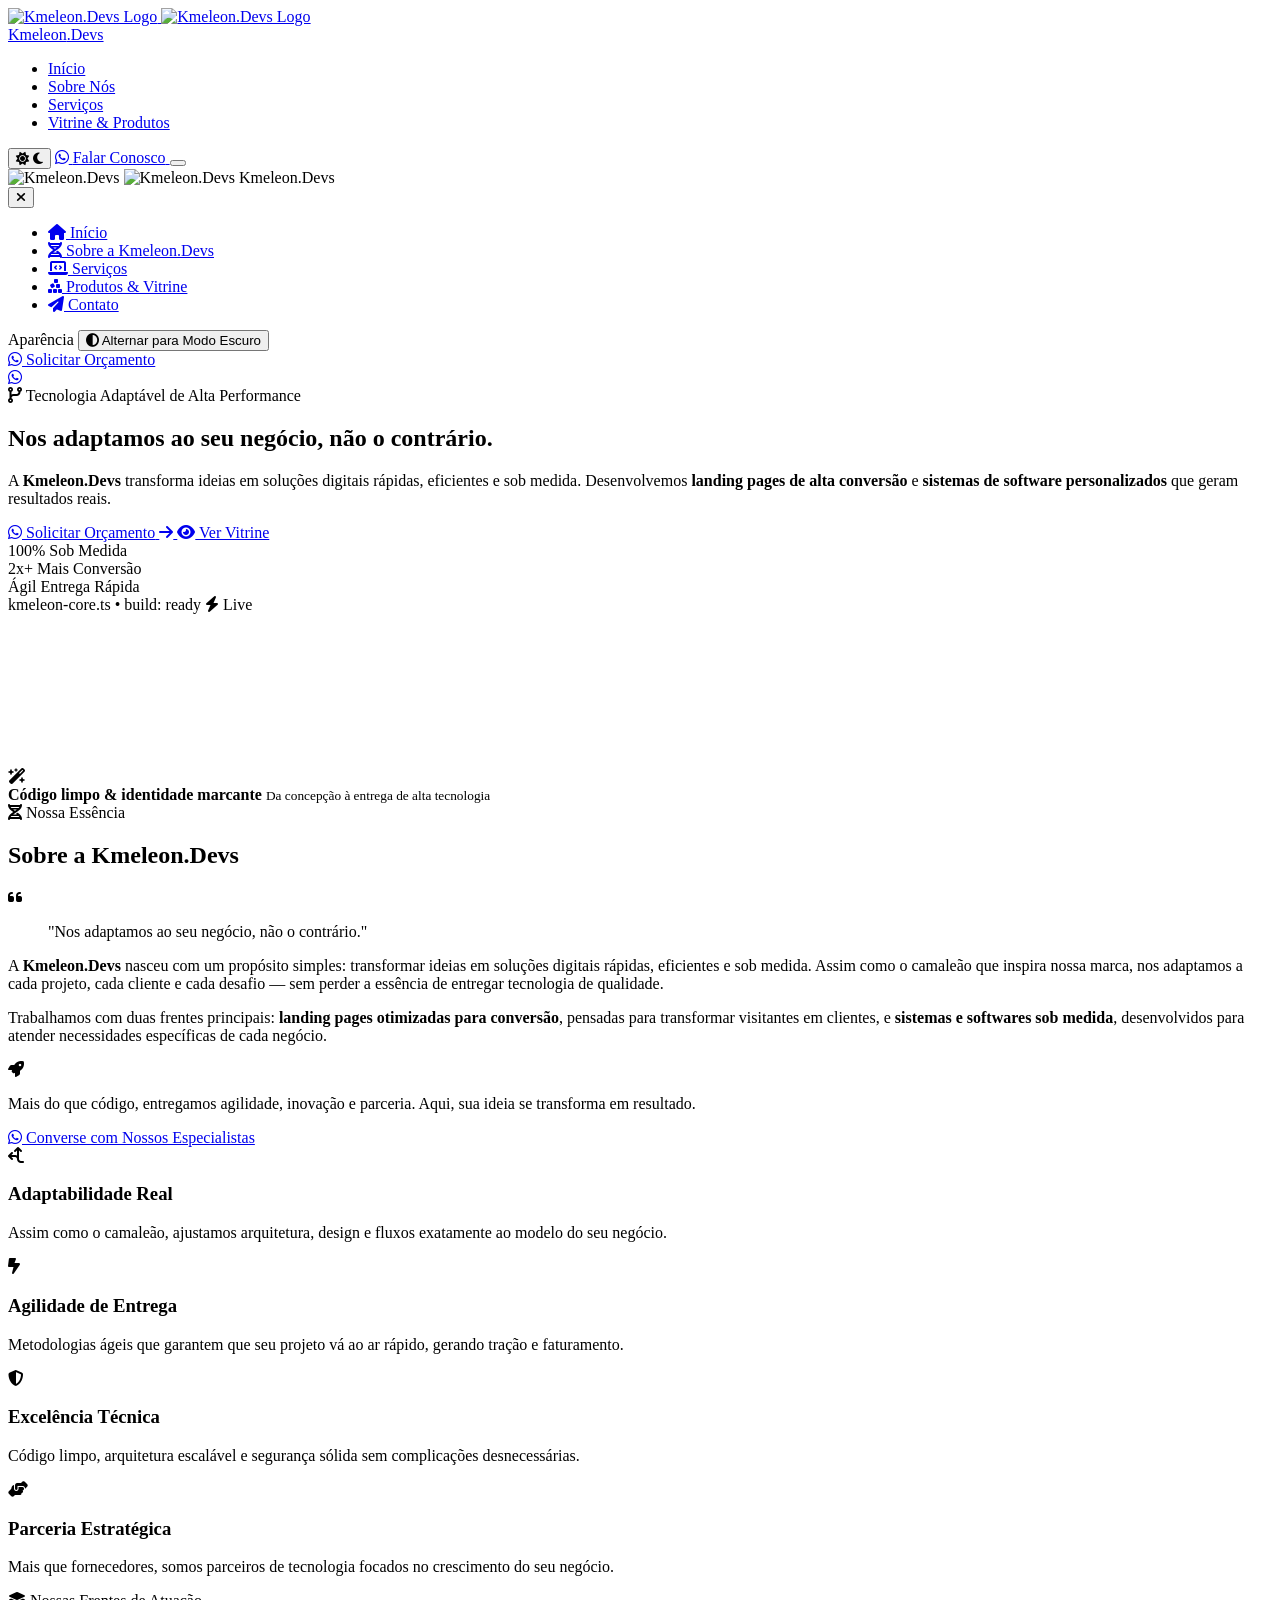
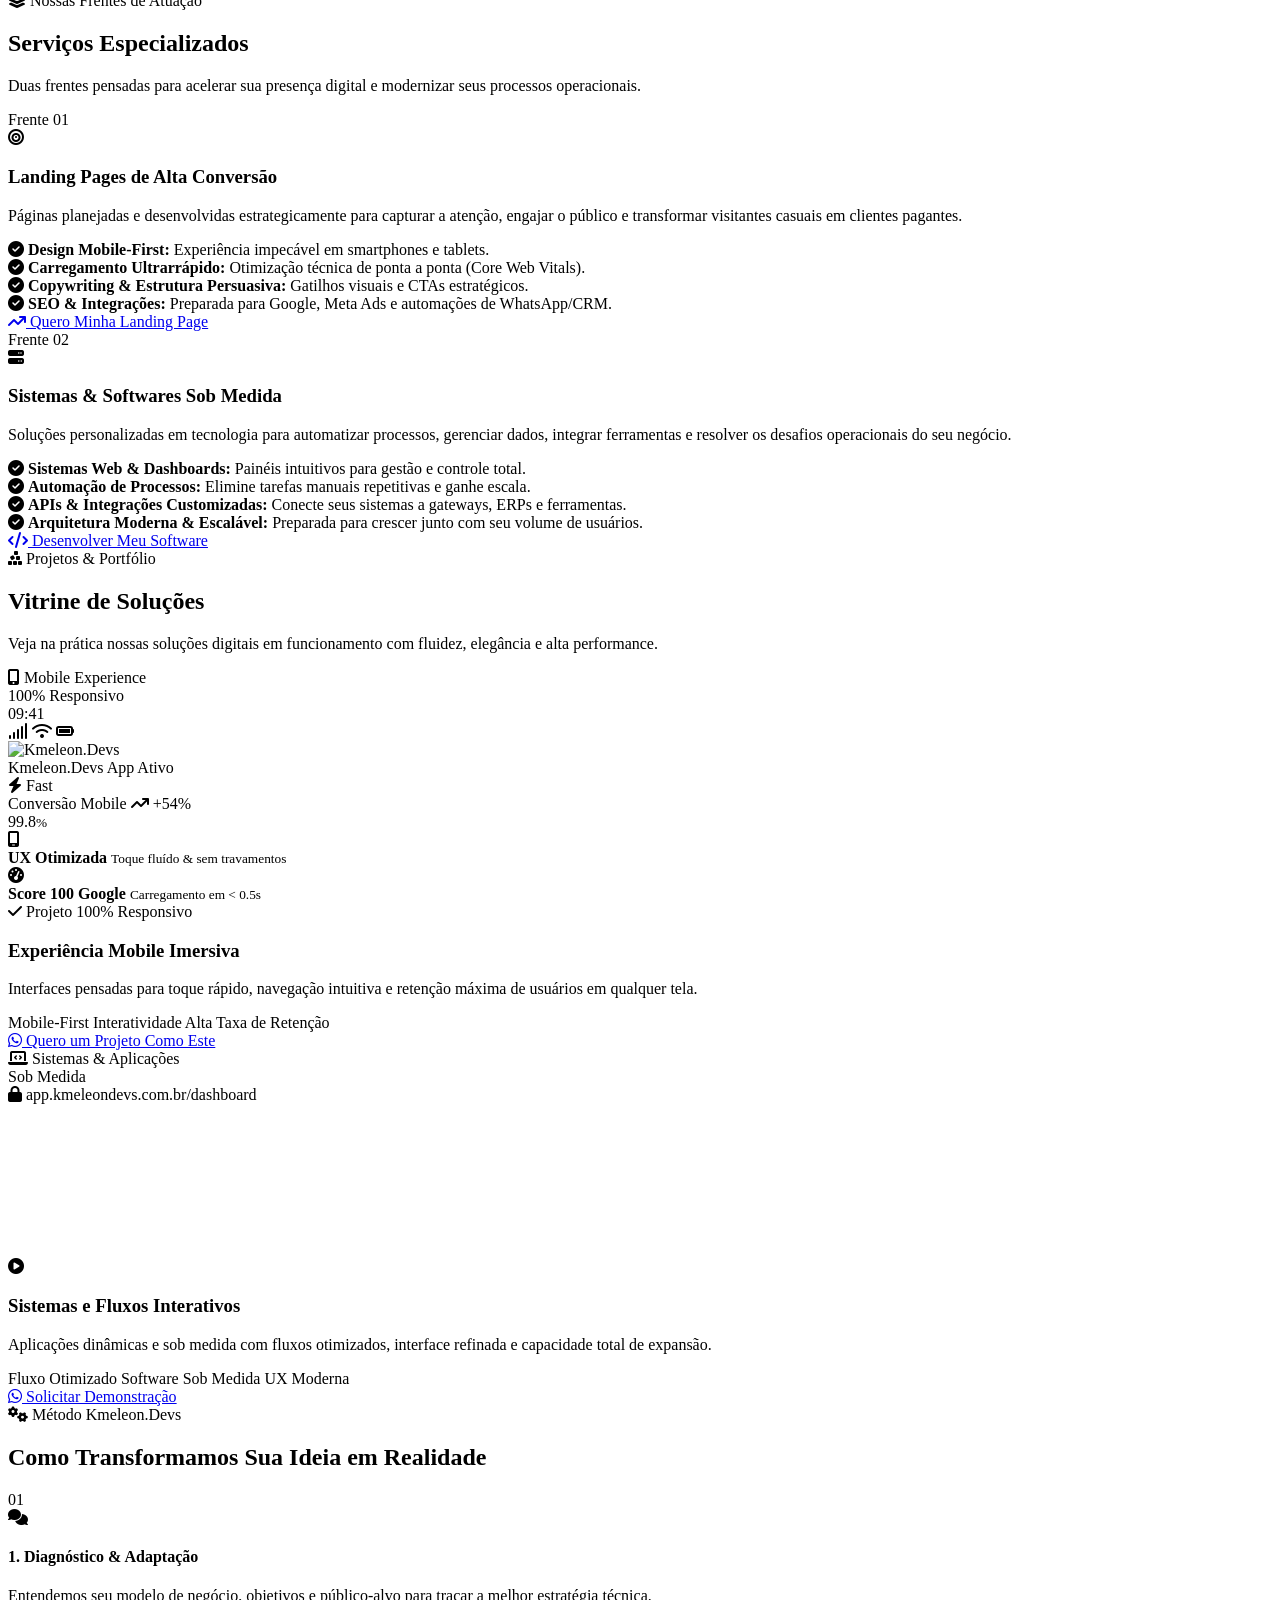
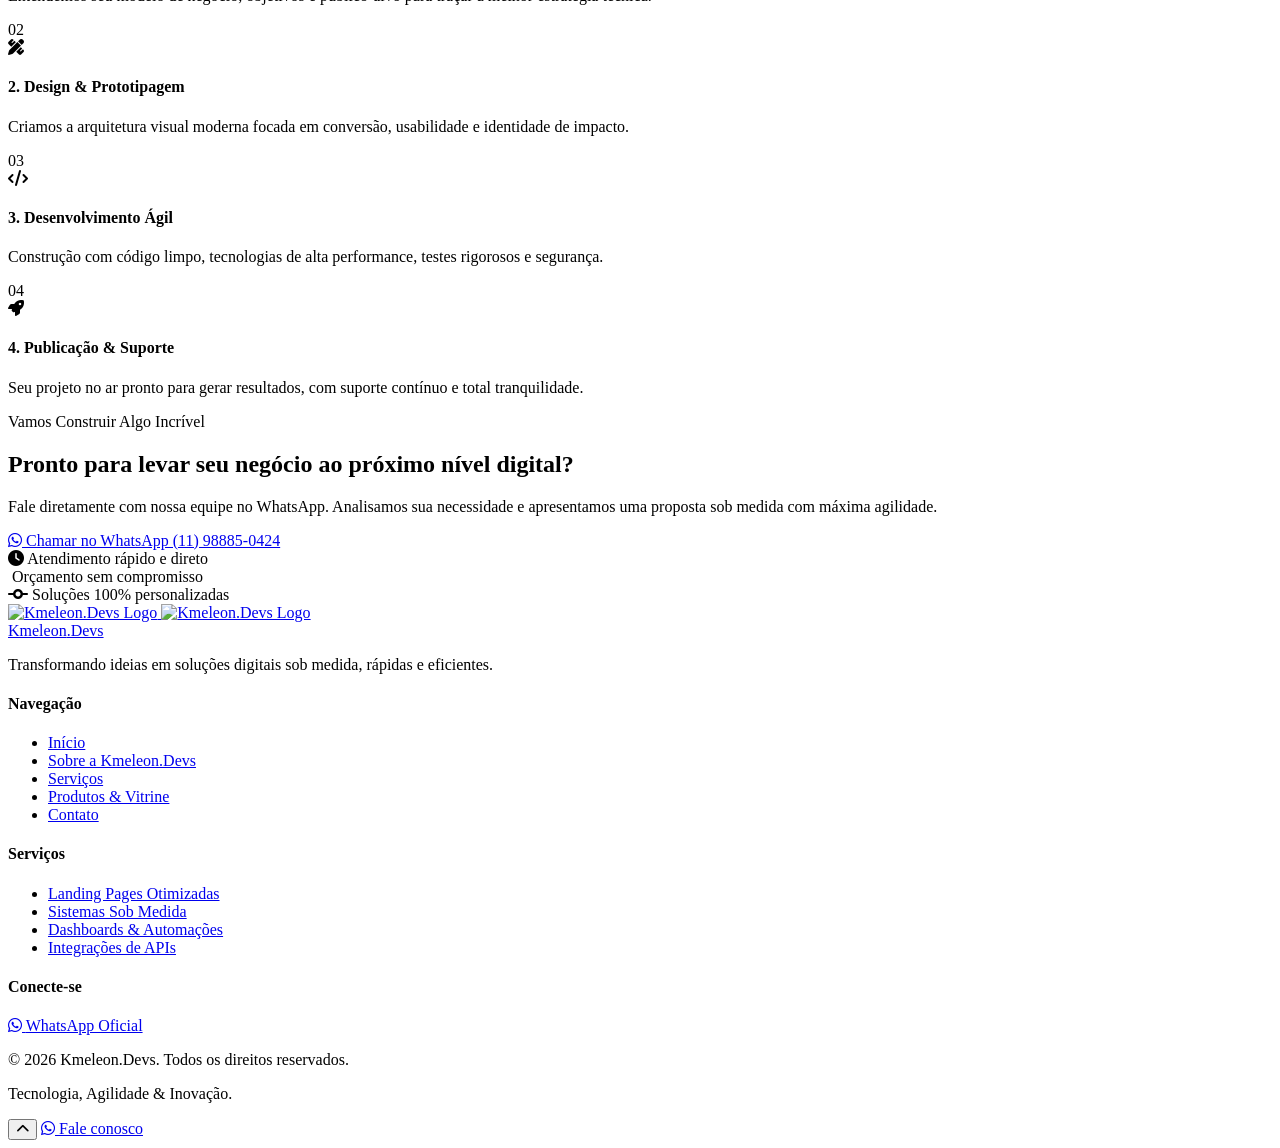
==== js/index.html @ f13af925 "feat: atualiza identidade visual para Kmeleon.Devs com novo icone Stitch, interface mobile nativa e " ====
<!DOCTYPE html>
<html lang="pt-BR" data-theme="light">
<head>
  <meta charset="UTF-8">
  <meta name="viewport" content="width=device-width, initial-scale=1.0">
  
  <!-- SEO Meta Tags -->
  <title>Kmeleon.Devs | Landing Pages e Softwares Sob Medida</title>
  <meta name="description" content="A Kmeleon.Devs cria landing pages de alta conversão e sistemas sob medida que se adaptam exatamente ao seu negócio. Agilidade, inovação e alta tecnologia.">
  <meta name="keywords" content="Kmeleon.Devs, Kmeleon, landing page, desenvolvimento de software, sistemas sob medida, criação de sites, tecnologia, startup">
  <meta name="author" content="Kmeleon.Devs">
  <meta name="theme-color" content="#E8F8E8" id="meta-theme-color">

  <!-- Open Graph / Social Media -->
  <meta property="og:type" content="website">
  <meta property="og:title" content="Kmeleon.Devs | Soluções Digitais que se adaptam ao seu negócio">
  <meta property="og:description" content="Landing pages de alta conversão e sistemas sob medida com agilidade e excelência técnica.">
  <meta property="og:image" content="imagens/kmeleon-logo.png">

  <!-- Google Fonts: Space Grotesk & Inter -->
  <link rel="preconnect" href="https://fonts.googleapis.com">
  <link rel="preconnect" href="https://fonts.gstatic.com" crossorigin>
  <link href="https://fonts.googleapis.com/css2?family=Inter:wght@300;400;500;600;700;800&family=Space+Grotesk:wght@500;600;700;800&family=JetBrains+Mono:wght@400;500;700&display=swap" rel="stylesheet">
  
  <!-- Font Awesome Icons -->
  <link rel="stylesheet" href="https://cdnjs.cloudflare.com/ajax/libs/font-awesome/6.5.1/css/all.min.css">

  <!-- Main Stylesheet -->
  <link rel="stylesheet" href="css/style.css">

  <!-- Favicon -->
  <link rel="icon" type="image/png" href="imagens/kmeleon-favicon.png">
</head>
<body>

  <!-- Background Ambient Glow & Grid -->
  <div class="ambient-glow glow-1" aria-hidden="true"></div>
  <div class="ambient-glow glow-2" aria-hidden="true"></div>
  <div class="bg-grid-pattern" aria-hidden="true"></div>

  <!-- HEADER & NAVIGATION -->
  <header class="site-header" id="site-header">
    <div class="header-container">
      
      <!-- Brand Logo -->
      <a href="#inicio" class="brand-logo" aria-label="Kmeleon.Devs Home">
        <div class="logo-wrapper">
          <img src="imagens/kmeleon-icon-light.png" alt="Kmeleon.Devs Logo" class="logo-img logo-light">
          <img src="imagens/kmeleon-icon-dark.png" alt="Kmeleon.Devs Logo" class="logo-img logo-dark">
        </div>
        <span class="brand-name">Kmeleon<span class="brand-highlight">.Devs</span></span>
      </a>

      <!-- Desktop Nav Links -->
      <nav class="desktop-nav" aria-label="Navegação Principal">
        <ul class="nav-list">
          <li><a href="#inicio" class="nav-link active">Início</a></li>
          <li><a href="#sobre" class="nav-link">Sobre Nós</a></li>
          <li><a href="#servicos" class="nav-link">Serviços</a></li>
          <li><a href="#produtos" class="nav-link">Vitrine & Produtos</a></li>
        </ul>
      </nav>

      <!-- Action Buttons -->
      <div class="header-actions">
        <!-- Theme Switcher -->
        <button id="theme-toggle" class="theme-toggle-btn" aria-label="Alternar tema claro/escuro" title="Alternar tema">
          <div class="toggle-icon-wrap">
            <i class="fa-solid fa-sun icon-sun" aria-hidden="true"></i>
            <i class="fa-solid fa-moon icon-moon" aria-hidden="true"></i>
          </div>
          <span class="theme-label-sr sr-only">Alternar modo claro e escuro</span>
        </button>

        <!-- CTA Header -->
        <a href="https://wa.me/5511988850424?text=Ol%C3%A1!%20Gostaria%20de%20um%20or%C3%A7amento%20com%20a%20Kmeleon.Devs." target="_blank" rel="noopener noreferrer" class="btn btn-neon btn-sm header-cta">
          <i class="fa-brands fa-whatsapp"></i>
          <span>Falar Conosco</span>
        </a>

        <!-- Hamburger Menu Button -->
        <button id="sidebar-open-btn" class="hamburger-btn" aria-label="Abrir menu de navegação" aria-expanded="false" aria-controls="sidebar-nav">
          <span class="hamburger-line"></span>
          <span class="hamburger-line"></span>
          <span class="hamburger-line"></span>
        </button>
      </div>

    </div>
  </header>

  <!-- SIDEBAR (DRAWER) -->
  <aside id="sidebar-nav" class="sidebar-drawer" aria-hidden="true">
    <div class="sidebar-header">
      <div class="sidebar-logo">
        <img src="imagens/kmeleon-icon-light.png" alt="Kmeleon.Devs" class="logo-img logo-light">
        <img src="imagens/kmeleon-icon-dark.png" alt="Kmeleon.Devs" class="logo-img logo-dark">
        <span class="brand-name">Kmeleon<span class="brand-highlight">.Devs</span></span>
      </div>
      <button id="sidebar-close-btn" class="sidebar-close-btn" aria-label="Fechar menu">
        <i class="fa-solid fa-xmark"></i>
      </button>
    </div>

    <div class="sidebar-body">
      <nav class="sidebar-nav-links">
        <ul>
          <li>
            <a href="#inicio" class="sidebar-link active">
              <i class="fa-solid fa-house"></i>
              <span>Início</span>
            </a>
          </li>
          <li>
            <a href="#sobre" class="sidebar-link">
              <i class="fa-solid fa-dna"></i>
              <span>Sobre a Kmeleon.Devs</span>
            </a>
          </li>
          <li>
            <a href="#servicos" class="sidebar-link">
              <i class="fa-solid fa-laptop-code"></i>
              <span>Serviços</span>
            </a>
          </li>
          <li>
            <a href="#produtos" class="sidebar-link">
              <i class="fa-solid fa-cubes-stacked"></i>
              <span>Produtos & Vitrine</span>
            </a>
          </li>
          <li>
            <a href="#contato" class="sidebar-link">
              <i class="fa-solid fa-paper-plane"></i>
              <span>Contato</span>
            </a>
          </li>
        </ul>
      </nav>

      <div class="sidebar-theme-box">
        <span class="sidebar-theme-title">Aparência</span>
        <button id="sidebar-theme-toggle" class="sidebar-theme-btn">
          <i class="fa-solid fa-circle-half-stroke"></i>
          <span id="sidebar-theme-text">Alternar para Modo Escuro</span>
        </button>
      </div>

      <div class="sidebar-footer">
        <a href="https://wa.me/5511988850424?text=Ol%C3%A1!%20Gostaria%20de%20solicitar%20um%20or%C3%A7amento%20com%20a%20Kmeleon.Devs." target="_blank" rel="noopener noreferrer" class="btn btn-neon btn-block">
          <i class="fa-brands fa-whatsapp"></i>
          <span>Solicitar Orçamento</span>
        </a>
        <div class="sidebar-social">
          <a href="https://wa.me/5511988850424" target="_blank" rel="noopener noreferrer" class="social-icon" aria-label="WhatsApp">
            <i class="fa-brands fa-whatsapp"></i>
          </a>
        </div>
      </div>
    </div>
  </aside>
  <!-- Backdrop Overlay -->
  <div id="sidebar-overlay" class="sidebar-overlay" aria-hidden="true"></div>

  <!-- MAIN CONTENT -->
  <main id="main-content">

    <!-- 1. HERO SECTION (INÍCIO) -->
    <section id="inicio" class="hero-section">
      <div class="container hero-container">
        
        <div class="hero-content">
          <div class="hero-badge">
            <span class="badge-pulse"></span>
            <i class="fa-solid fa-code-branch"></i>
            <span>Tecnologia Adaptável de Alta Performance</span>
          </div>

          <h1 class="hero-title">
            Nos adaptamos ao seu negócio, <span class="text-highlight">não o contrário.</span>
          </h1>

          <p class="hero-description">
            A <strong>Kmeleon.Devs</strong> transforma ideias em soluções digitais rápidas, eficientes e sob medida. Desenvolvemos <strong>landing pages de alta conversão</strong> e <strong>sistemas de software personalizados</strong> que geram resultados reais.
          </p>

          <div class="hero-cta-group">
            <a href="https://wa.me/5511988850424?text=Ol%C3%A1!%20Quero%20transformar%20meu%20projeto%20com%20a%20Kmeleon.Devs." target="_blank" rel="noopener noreferrer" class="btn btn-neon btn-lg">
              <i class="fa-brands fa-whatsapp"></i>
              <span>Solicitar Orçamento</span>
              <i class="fa-solid fa-arrow-right icon-arrow"></i>
            </a>
            <a href="#produtos" class="btn btn-outline btn-lg">
              <i class="fa-solid fa-eye"></i>
              <span>Ver Vitrine</span>
            </a>
          </div>

          <!-- Hero Metrics / Trust Factors -->
          <div class="hero-stats">
            <div class="stat-item">
              <span class="stat-number">100%</span>
              <span class="stat-label">Sob Medida</span>
            </div>
            <div class="stat-divider"></div>
            <div class="stat-item">
              <span class="stat-number">2x+</span>
              <span class="stat-label">Mais Conversão</span>
            </div>
            <div class="stat-divider"></div>
            <div class="stat-item">
              <span class="stat-number">Ágil</span>
              <span class="stat-label">Entrega Rápida</span>
            </div>
          </div>
        </div>

        <!-- Hero Visual: Video 1 (Transition Code -> Chameleon Logo) -->
        <div class="hero-visual">
          <div class="video-frame-wrap hero-video-card">
            <div class="tech-card-header">
              <div class="tech-dots">
                <span class="dot dot-red"></span>
                <span class="dot dot-yellow"></span>
                <span class="dot dot-green"></span>
              </div>
              <span class="tech-filename">kmeleon-core.ts &bull; build: ready</span>
              <span class="tech-live-tag"><i class="fa-solid fa-bolt"></i> Live</span>
            </div>
            
            <div class="video-container">
              <video 
                id="hero-video"
                class="responsive-video hero-vid" 
                autoplay 
                loop 
                muted 
                playsinline 
                preload="auto"
                poster="imagens/kmeleon-logo.png">
                <source src="videos/Code_transitions_to_chameleon_logo_202608212024.mp4" type="video/mp4">
                Seu navegador não suporta a tag de vídeo.
              </video>
              <div class="video-overlay-glow"></div>
            </div>

            <div class="hero-video-caption">
              <div class="caption-icon">
                <i class="fa-solid fa-wand-magic-sparkles"></i>
              </div>
              <div class="caption-text">
                <strong>Código limpo & identidade marcante</strong>
                <small>Da concepção à entrega de alta tecnologia</small>
              </div>
            </div>
          </div>
        </div>

      </div>
    </section>

    <!-- 2. KMELEON DEVS (SOBRE) -->
    <section id="sobre" class="section about-section">
      <div class="container">
        
        <div class="section-header">
          <div class="section-tag">
            <i class="fa-solid fa-dna"></i>
            <span>Nossa Essência</span>
          </div>
          <h2 class="section-title">Sobre a Kmeleon.Devs</h2>
          <div class="section-line"></div>
        </div>

        <div class="about-grid">
          
          <!-- Institutional Content Card -->
          <div class="about-card-main glass-panel">
            
            <div class="quote-badge">
              <i class="fa-solid fa-quote-left"></i>
            </div>

            <!-- Exact Lead Quote -->
            <blockquote class="about-highlight-phrase">
              "Nos adaptamos ao seu negócio, não o contrário."
            </blockquote>

            <!-- Exact Body Text -->
            <div class="about-paragraphs">
              <p>
                A <strong>Kmeleon.Devs</strong> nasceu com um propósito simples: transformar ideias em soluções digitais rápidas, eficientes e sob medida. Assim como o camaleão que inspira nossa marca, nos adaptamos a cada projeto, cada cliente e cada desafio — sem perder a essência de entregar tecnologia de qualidade.
              </p>
              
              <p>
                Trabalhamos com duas frentes principais: <strong>landing pages otimizadas para conversão</strong>, pensadas para transformar visitantes em clientes, e <strong>sistemas e softwares sob medida</strong>, desenvolvidos para atender necessidades específicas de cada negócio.
              </p>

              <div class="about-callout">
                <div class="callout-icon">
                  <i class="fa-solid fa-rocket"></i>
                </div>
                <p class="about-conclusion">
                  Mais do que código, entregamos agilidade, inovação e parceria. Aqui, sua ideia se transforma em resultado.
                </p>
              </div>
            </div>

            <div class="about-cta-row">
              <a href="https://wa.me/5511988850424?text=Ol%C3%A1!%20Li%20sobre%20a%20Kmeleon.Devs%20e%20quero%20conversar%20sobre%20meu%20projeto." target="_blank" rel="noopener noreferrer" class="btn btn-neon">
                <i class="fa-brands fa-whatsapp"></i>
                <span>Converse com Nossos Especialistas</span>
              </a>
            </div>

          </div>

          <!-- Feature Cards / DNA Chameleon Pillars -->
          <div class="about-pillars">
            
            <div class="pillar-card glass-panel">
              <div class="pillar-icon-box">
                <i class="fa-solid fa-arrows-split-up-and-left"></i>
              </div>
              <div class="pillar-info">
                <h3>Adaptabilidade Real</h3>
                <p>Assim como o camaleão, ajustamos arquitetura, design e fluxos exatamente ao modelo do seu negócio.</p>
              </div>
            </div>

            <div class="pillar-card glass-panel">
              <div class="pillar-icon-box">
                <i class="fa-solid fa-bolt-lightning"></i>
              </div>
              <div class="pillar-info">
                <h3>Agilidade de Entrega</h3>
                <p>Metodologias ágeis que garantem que seu projeto vá ao ar rápido, gerando tração e faturamento.</p>
              </div>
            </div>

            <div class="pillar-card glass-panel">
              <div class="pillar-icon-box">
                <i class="fa-solid fa-shield-halved"></i>
              </div>
              <div class="pillar-info">
                <h3>Excelência Técnica</h3>
                <p>Código limpo, arquitetura escalável e segurança sólida sem complicações desnecessárias.</p>
              </div>
            </div>

            <div class="pillar-card glass-panel">
              <div class="pillar-icon-box">
                <i class="fa-solid fa-handshake-angle"></i>
              </div>
              <div class="pillar-info">
                <h3>Parceria Estratégica</h3>
                <p>Mais que fornecedores, somos parceiros de tecnologia focados no crescimento do seu negócio.</p>
              </div>
            </div>

          </div>

        </div>

      </div>
    </section>

    <!-- 3. SERVIÇOS -->
    <section id="servicos" class="section services-section">
      <div class="container">
        
        <div class="section-header">
          <div class="section-tag">
            <i class="fa-solid fa-layer-group"></i>
            <span>Nossas Frentes de Atuação</span>
          </div>
          <h2 class="section-title">Serviços Especializados</h2>
          <p class="section-subtitle">
            Duas frentes pensadas para acelerar sua presença digital e modernizar seus processos operacionais.
          </p>
          <div class="section-line"></div>
        </div>

        <div class="services-grid">
          
          <!-- Frente 1: Landing Pages -->
          <div class="service-card glass-panel featured-service">
            <div class="service-badge">Frente 01</div>
            
            <div class="service-icon-wrap">
              <i class="fa-solid fa-bullseye"></i>
            </div>

            <h3 class="service-title">Landing Pages de Alta Conversão</h3>
            <p class="service-desc">
              Páginas planejadas e desenvolvidas estrategicamente para capturar a atenção, engajar o público e transformar visitantes casuais em clientes pagantes.
            </p>

            <div class="service-features-list">
              <div class="feature-bullet">
                <i class="fa-solid fa-circle-check"></i>
                <span><strong>Design Mobile-First:</strong> Experiência impecável em smartphones e tablets.</span>
              </div>
              <div class="feature-bullet">
                <i class="fa-solid fa-circle-check"></i>
                <span><strong>Carregamento Ultrarrápido:</strong> Otimização técnica de ponta a ponta (Core Web Vitals).</span>
              </div>
              <div class="feature-bullet">
                <i class="fa-solid fa-circle-check"></i>
                <span><strong>Copywriting & Estrutura Persuasiva:</strong> Gatilhos visuais e CTAs estratégicos.</span>
              </div>
              <div class="feature-bullet">
                <i class="fa-solid fa-circle-check"></i>
                <span><strong>SEO & Integrações:</strong> Preparada para Google, Meta Ads e automações de WhatsApp/CRM.</span>
              </div>
            </div>

            <div class="service-footer">
              <a href="https://wa.me/5511988850424?text=Ol%C3%A1!%20Quero%20uma%20Landing%20Page%20profissional%20feita%20pela%20Kmeleon.Devs." target="_blank" rel="noopener noreferrer" class="btn btn-neon btn-block">
                <i class="fa-solid fa-arrow-trend-up"></i>
                <span>Quero Minha Landing Page</span>
              </a>
            </div>
          </div>

          <!-- Frente 2: Sistemas & Softwares Sob Medida -->
          <div class="service-card glass-panel featured-service">
            <div class="service-badge">Frente 02</div>
            
            <div class="service-icon-wrap">
              <i class="fa-solid fa-server"></i>
            </div>

            <h3 class="service-title">Sistemas & Softwares Sob Medida</h3>
            <p class="service-desc">
              Soluções personalizadas em tecnologia para automatizar processos, gerenciar dados, integrar ferramentas e resolver os desafios operacionais do seu negócio.
            </p>

            <div class="service-features-list">
              <div class="feature-bullet">
                <i class="fa-solid fa-circle-check"></i>
                <span><strong>Sistemas Web & Dashboards:</strong> Painéis intuitivos para gestão e controle total.</span>
              </div>
              <div class="feature-bullet">
                <i class="fa-solid fa-circle-check"></i>
                <span><strong>Automação de Processos:</strong> Elimine tarefas manuais repetitivas e ganhe escala.</span>
              </div>
              <div class="feature-bullet">
                <i class="fa-solid fa-circle-check"></i>
                <span><strong>APIs & Integrações Customizadas:</strong> Conecte seus sistemas a gateways, ERPs e ferramentas.</span>
              </div>
              <div class="feature-bullet">
                <i class="fa-solid fa-circle-check"></i>
                <span><strong>Arquitetura Moderna & Escalável:</strong> Preparada para crescer junto com seu volume de usuários.</span>
              </div>
            </div>

            <div class="service-footer">
              <a href="https://wa.me/5511988850424?text=Ol%C3%A1!%20Gostaria%20de%20um%20or%C3%A7amento%20para%20desenvolvimento%20de%20sistema%20sob%20medida." target="_blank" rel="noopener noreferrer" class="btn btn-neon btn-block">
                <i class="fa-solid fa-code"></i>
                <span>Desenvolver Meu Software</span>
              </a>
            </div>
          </div>

        </div>

      </div>
    </section>

    <!-- 4. PRODUTOS / VITRINE -->
    <section id="produtos" class="section showcase-section">
      <div class="container">
        
        <div class="section-header">
          <div class="section-tag">
            <i class="fa-solid fa-cubes-stacked"></i>
            <span>Projetos & Portfólio</span>
          </div>
          <h2 class="section-title">Vitrine de Soluções</h2>
          <p class="section-subtitle">
            Veja na prática nossas soluções digitais em funcionamento com fluidez, elegância e alta performance.
          </p>
          <div class="section-line"></div>
        </div>

        <div class="showcase-grid">
          
          <!-- Card Vitrine 1: Mockup Celular (Interface de Alta Performance sem Vídeo) -->
          <div class="showcase-card glass-panel">
            <div class="showcase-card-top">
              <div class="showcase-badge-pill">
                <i class="fa-solid fa-mobile-screen-button"></i> Mobile Experience
              </div>
              <span class="showcase-tech">100% Responsivo</span>
            </div>

            <!-- Phone Mockup Container (Clean Interactive App UI) -->
            <div class="phone-mockup-frame">
              <div class="phone-speaker"></div>
              <div class="phone-screen">
                <div class="phone-app-preview">
                  <div class="phone-status-bar">
                    <span class="phone-time">09:41</span>
                    <div class="phone-status-icons">
                      <i class="fa-solid fa-signal"></i>
                      <i class="fa-solid fa-wifi"></i>
                      <i class="fa-solid fa-battery-full"></i>
                    </div>
                  </div>
                  
                  <div class="phone-app-header">
                    <div class="phone-app-brand">
                      <img src="imagens/kmeleon-icon-transparent.png" alt="Kmeleon.Devs" class="phone-app-logo">
                      <div>
                        <span class="phone-app-name">Kmeleon<span class="text-highlight">.Devs</span></span>
                        <span class="phone-app-status"><span class="dot-online"></span> App Ativo</span>
                      </div>
                    </div>
                    <span class="phone-app-badge"><i class="fa-solid fa-bolt"></i> Fast</span>
                  </div>

                  <div class="phone-app-card phone-hero-stat">
                    <div class="phone-stat-top">
                      <span class="stat-tag">Conversão Mobile</span>
                      <span class="stat-growth"><i class="fa-solid fa-arrow-trend-up"></i> +54%</span>
                    </div>
                    <div class="stat-main-number">99.8<small>%</small></div>
                    <div class="phone-mini-bars">
                      <span class="bar bar-1"></span>
                      <span class="bar bar-2"></span>
                      <span class="bar bar-3"></span>
                      <span class="bar bar-4"></span>
                      <span class="bar bar-5"></span>
                      <span class="bar bar-6 active"></span>
                    </div>
                  </div>

                  <div class="phone-app-features">
                    <div class="phone-feat-item">
                      <div class="feat-icon"><i class="fa-solid fa-mobile-screen"></i></div>
                      <div class="feat-text">
                        <strong>UX Otimizada</strong>
                        <small>Toque fluído & sem travamentos</small>
                      </div>
                    </div>
                    <div class="phone-feat-item">
                      <div class="feat-icon"><i class="fa-solid fa-gauge-high"></i></div>
                      <div class="feat-text">
                        <strong>Score 100 Google</strong>
                        <small>Carregamento em &lt; 0.5s</small>
                      </div>
                    </div>
                  </div>

                  <div class="phone-app-bottom-action">
                    <span class="action-btn"><i class="fa-solid fa-check"></i> Projeto 100% Responsivo</span>
                  </div>
                </div>
              </div>
              <div class="phone-home-indicator"></div>
            </div>

            <div class="showcase-card-body">
              <h3 class="showcase-item-title">Experiência Mobile Imersiva</h3>
              <p class="showcase-item-desc">
                Interfaces pensadas para toque rápido, navegação intuitiva e retenção máxima de usuários em qualquer tela.
              </p>
              
              <div class="showcase-tags">
                <span class="tag">Mobile-First</span>
                <span class="tag">Interatividade</span>
                <span class="tag">Alta Taxa de Retenção</span>
              </div>

              <a href="https://wa.me/5511988850424?text=Ol%C3%A1!%20Gostei%20do%20design%20mobile%20na%20vitrine%20da%20Kmeleon.Devs%20e%20quero%20um%20projeto%20assim." target="_blank" rel="noopener noreferrer" class="btn btn-outline btn-block showcase-cta">
                <i class="fa-brands fa-whatsapp"></i>
                <span>Quero um Projeto Como Este</span>
              </a>
            </div>
          </div>

          <!-- Card Vitrine 2: Laptop Mockup (Projeto / Produto em Ação) -->
          <div class="showcase-card glass-panel">
            <div class="showcase-card-top">
              <div class="showcase-badge-pill">
                <i class="fa-solid fa-laptop-code"></i> Sistemas & Aplicações
              </div>
              <span class="showcase-tech">Sob Medida</span>
            </div>

            <!-- Laptop/App Mockup Container -->
            <div class="laptop-mockup-frame">
              <div class="laptop-browser-bar">
                <div class="browser-dots">
                  <span class="dot dot-red"></span>
                  <span class="dot dot-yellow"></span>
                  <span class="dot dot-green"></span>
                </div>
                <div class="browser-address">
                  <i class="fa-solid fa-lock"></i>
                  <span>app.kmeleondevs.com.br/dashboard</span>
                </div>
              </div>
              <div class="laptop-screen">
                <video 
                  id="showcase-video-2"
                  class="mockup-video" 
                  autoplay 
                  loop 
                  muted 
                  playsinline 
                  preload="metadata">
                  <source src="videos/vitrine/WhatsApp Video 2026-08-21 at 20.35.32.mp4" type="video/mp4">
                  Seu navegador não suporta a tag de vídeo.
                </video>
                <div class="video-play-status" title="Em execução automática">
                  <i class="fa-solid fa-circle-play"></i>
                </div>
              </div>
            </div>

            <div class="showcase-card-body">
              <h3 class="showcase-item-title">Sistemas e Fluxos Interativos</h3>
              <p class="showcase-item-desc">
                Aplicações dinâmicas e sob medida com fluxos otimizados, interface refinada e capacidade total de expansão.
              </p>
              
              <div class="showcase-tags">
                <span class="tag">Fluxo Otimizado</span>
                <span class="tag">Software Sob Medida</span>
                <span class="tag">UX Moderna</span>
              </div>

              <a href="https://wa.me/5511988850424?text=Ol%C3%A1!%20Vi%20a%20vitrine%20de%20sistemas%20da%20Kmeleon.Devs%20e%20gostaria%20de%20um%20or%C3%A7amento." target="_blank" rel="noopener noreferrer" class="btn btn-outline btn-block showcase-cta">
                <i class="fa-brands fa-whatsapp"></i>
                <span>Solicitar Demonstração</span>
              </a>
            </div>
          </div>

        </div>

      </div>
    </section>

    <!-- 5. FLUXO DE TRABALHO ÁGIL (MÉTODO KMELEON.DEVS) -->
    <section class="section workflow-section">
      <div class="container">
        
        <div class="section-header">
          <div class="section-tag">
            <i class="fa-solid fa-gears"></i>
            <span>Método Kmeleon.Devs</span>
          </div>
          <h2 class="section-title">Como Transformamos Sua Ideia em Realidade</h2>
          <div class="section-line"></div>
        </div>

        <div class="steps-grid">
          
          <div class="step-card glass-panel">
            <div class="step-num">01</div>
            <div class="step-icon">
              <i class="fa-solid fa-comments"></i>
            </div>
            <h4>1. Diagnóstico & Adaptação</h4>
            <p>Entendemos seu modelo de negócio, objetivos e público-alvo para traçar a melhor estratégia técnica.</p>
          </div>

          <div class="step-card glass-panel">
            <div class="step-num">02</div>
            <div class="step-icon">
              <i class="fa-solid fa-pen-ruler"></i>
            </div>
            <h4>2. Design & Prototipagem</h4>
            <p>Criamos a arquitetura visual moderna focada em conversão, usabilidade e identidade de impacto.</p>
          </div>

          <div class="step-card glass-panel">
            <div class="step-num">03</div>
            <div class="step-icon">
              <i class="fa-solid fa-code"></i>
            </div>
            <h4>3. Desenvolvimento Ágil</h4>
            <p>Construção com código limpo, tecnologias de alta performance, testes rigorosos e segurança.</p>
          </div>

          <div class="step-card glass-panel">
            <div class="step-num">04</div>
            <div class="step-icon">
              <i class="fa-solid fa-rocket"></i>
            </div>
            <h4>4. Publicação & Suporte</h4>
            <p>Seu projeto no ar pronto para gerar resultados, com suporte contínuo e total tranquilidade.</p>
          </div>

        </div>

      </div>
    </section>

    <!-- 6. CONTATO & CTA FINAL -->
    <section id="contato" class="section cta-final-section">
      <div class="container">
        
        <div class="cta-banner glass-panel">
          <div class="cta-banner-content">
            
            <div class="cta-badge">
              <span class="pulse-green"></span>
              <span>Vamos Construir Algo Incrível</span>
            </div>

            <h2 class="cta-title">
              Pronto para levar seu negócio ao próximo nível digital?
            </h2>

            <p class="cta-subtitle">
              Fale diretamente com nossa equipe no WhatsApp. Analisamos sua necessidade e apresentamos uma proposta sob medida com máxima agilidade.
            </p>

            <div class="cta-actions">
              <a href="https://wa.me/5511988850424?text=Ol%C3%A1!%20Gostaria%20de%20solicitar%20um%20or%C3%A7amento%20com%20a%20Kmeleon.Devs." target="_blank" rel="noopener noreferrer" class="btn btn-neon btn-xl pulse-btn">
                <i class="fa-brands fa-whatsapp"></i>
                <span>Chamar no WhatsApp (11) 98885-0424</span>
              </a>
            </div>

            <div class="cta-guarantees">
              <div class="guarantee-item">
                <i class="fa-solid fa-clock"></i>
                <span>Atendimento rápido e direto</span>
              </div>
              <div class="guarantee-item">
                <i class="fa-solid fa-shield-check"></i>
                <span>Orçamento sem compromisso</span>
              </div>
              <div class="guarantee-item">
                <i class="fa-solid fa-code-commit"></i>
                <span>Soluções 100% personalizadas</span>
              </div>
            </div>

          </div>
        </div>

      </div>
    </section>

  </main>

  <!-- FOOTER -->
  <footer class="site-footer">
    <div class="container footer-container">
      
      <div class="footer-brand-col">
        <a href="#inicio" class="brand-logo footer-logo">
          <div class="logo-wrapper">
            <img src="imagens/kmeleon-icon-light.png" alt="Kmeleon.Devs Logo" class="logo-img logo-light">
            <img src="imagens/kmeleon-icon-dark.png" alt="Kmeleon.Devs Logo" class="logo-img logo-dark">
          </div>
          <span class="brand-name">Kmeleon<span class="brand-highlight">.Devs</span></span>
        </a>
        <p class="footer-tagline">
          Transformando ideias em soluções digitais sob medida, rápidas e eficientes.
        </p>
      </div>

      <div class="footer-links-col">
        <h4 class="footer-col-title">Navegação</h4>
        <ul class="footer-nav">
          <li><a href="#inicio">Início</a></li>
          <li><a href="#sobre">Sobre a Kmeleon.Devs</a></li>
          <li><a href="#servicos">Serviços</a></li>
          <li><a href="#produtos">Produtos & Vitrine</a></li>
          <li><a href="#contato">Contato</a></li>
        </ul>
      </div>

      <div class="footer-links-col">
        <h4 class="footer-col-title">Serviços</h4>
        <ul class="footer-nav">
          <li><a href="#servicos">Landing Pages Otimizadas</a></li>
          <li><a href="#servicos">Sistemas Sob Medida</a></li>
          <li><a href="#servicos">Dashboards & Automações</a></li>
          <li><a href="#servicos">Integrações de APIs</a></li>
        </ul>
      </div>

      <div class="footer-social-col">
        <h4 class="footer-col-title">Conecte-se</h4>
        <div class="footer-social-links">
          <a href="https://wa.me/5511988850424?text=Ol%C3%A1!%20Vim%20pelo%20site%20da%20Kmeleon.Devs." target="_blank" rel="noopener noreferrer" class="social-btn" aria-label="Chame no WhatsApp">
            <i class="fa-brands fa-whatsapp"></i>
            <span>WhatsApp Oficial</span>
          </a>
        </div>
      </div>

    </div>

    <div class="footer-bottom">
      <div class="container footer-bottom-inner">
        <p>&copy; <span id="current-year">2026</span> Kmeleon.Devs. Todos os direitos reservados.</p>
        <p class="footer-built">Tecnologia, Agilidade & Inovação.</p>
      </div>
    </div>
  </footer>

  <!-- Floating WhatsApp & Back to Top Buttons -->
  <div class="floating-actions">
    <button id="back-to-top" class="floating-btn back-to-top-btn" aria-label="Voltar ao topo" title="Voltar ao topo">
      <i class="fa-solid fa-chevron-up"></i>
    </button>
    <a href="https://wa.me/5511988850424?text=Ol%C3%A1!%20Gostaria%20de%20um%20or%C3%A7amento%20com%20a%20Kmeleon.Devs." target="_blank" rel="noopener noreferrer" class="floating-btn whatsapp-floating-btn" aria-label="Conversar no WhatsApp" title="Fale conosco no WhatsApp">
      <i class="fa-brands fa-whatsapp"></i>
      <span class="whatsapp-tooltip">Fale conosco</span>
    </a>
  </div>

  <!-- Custom Scripts -->
  <script src="js/script.js"></script>
</body>
</html>
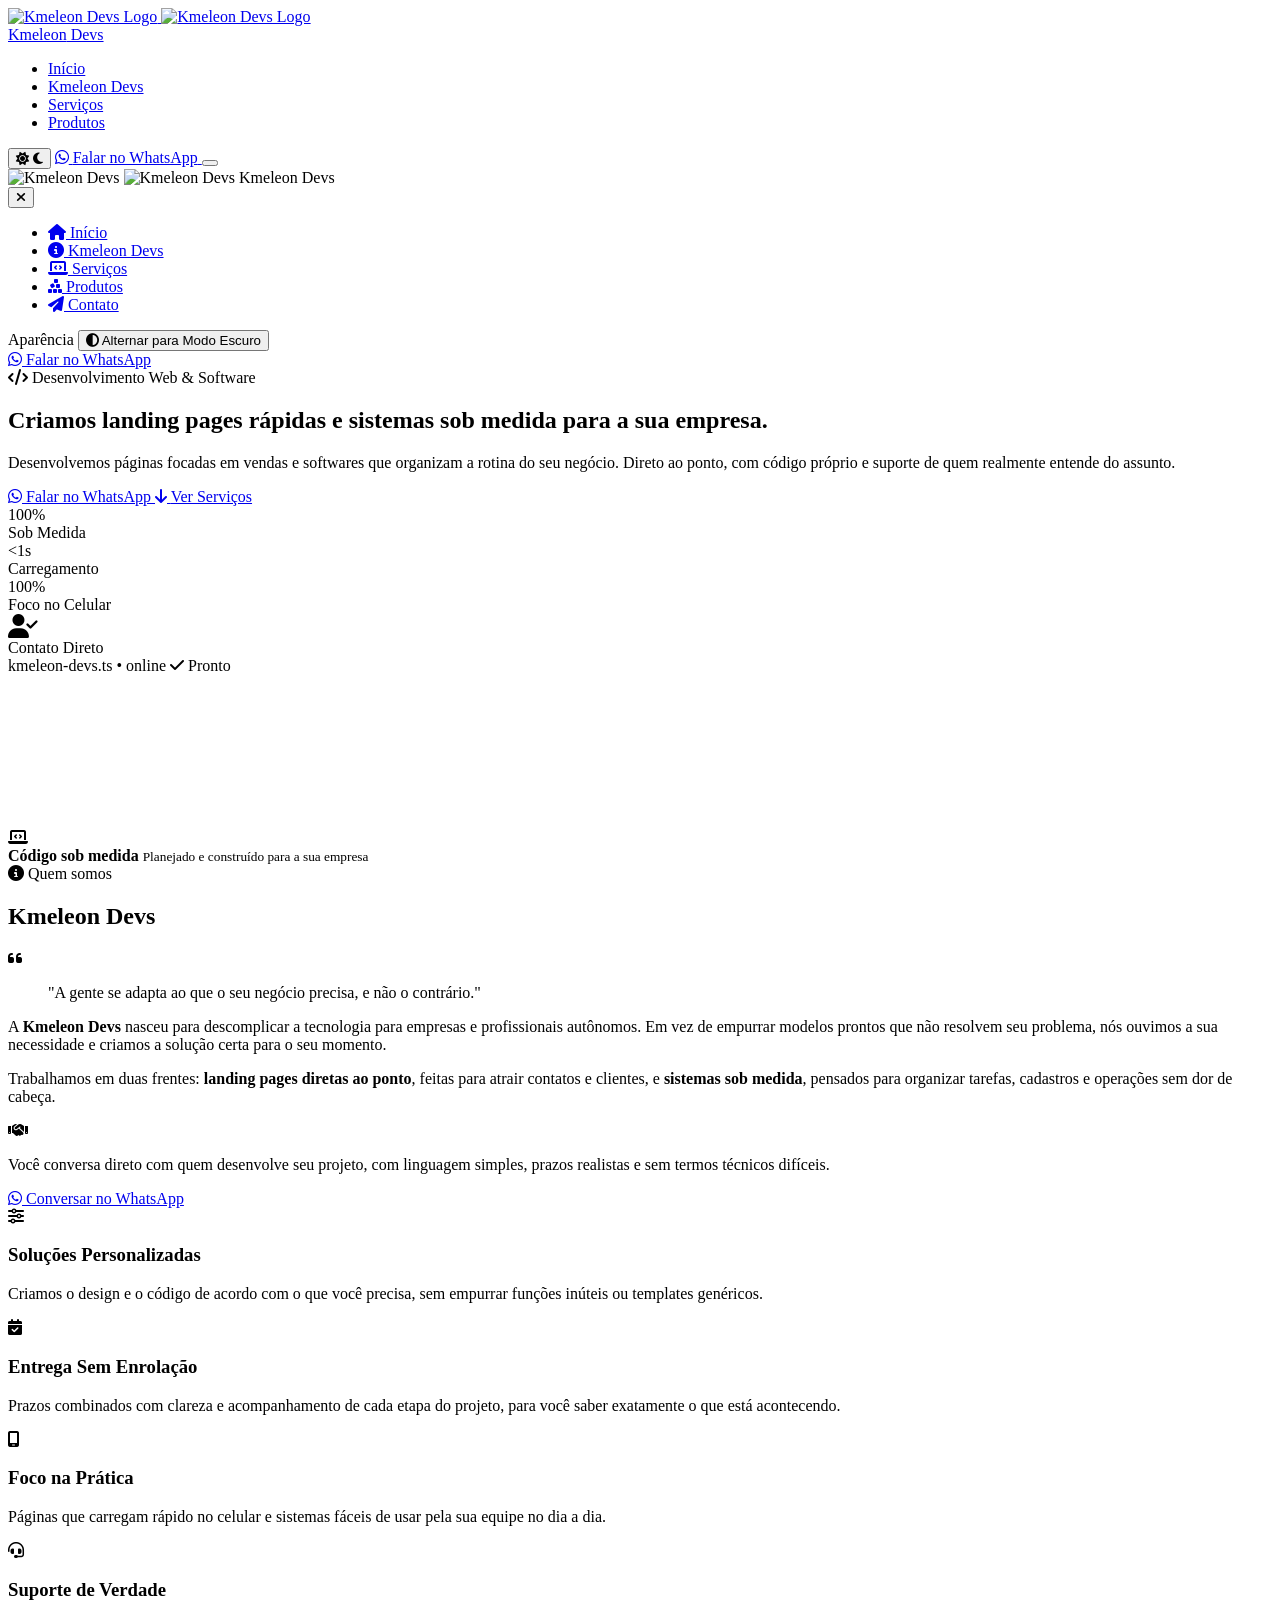
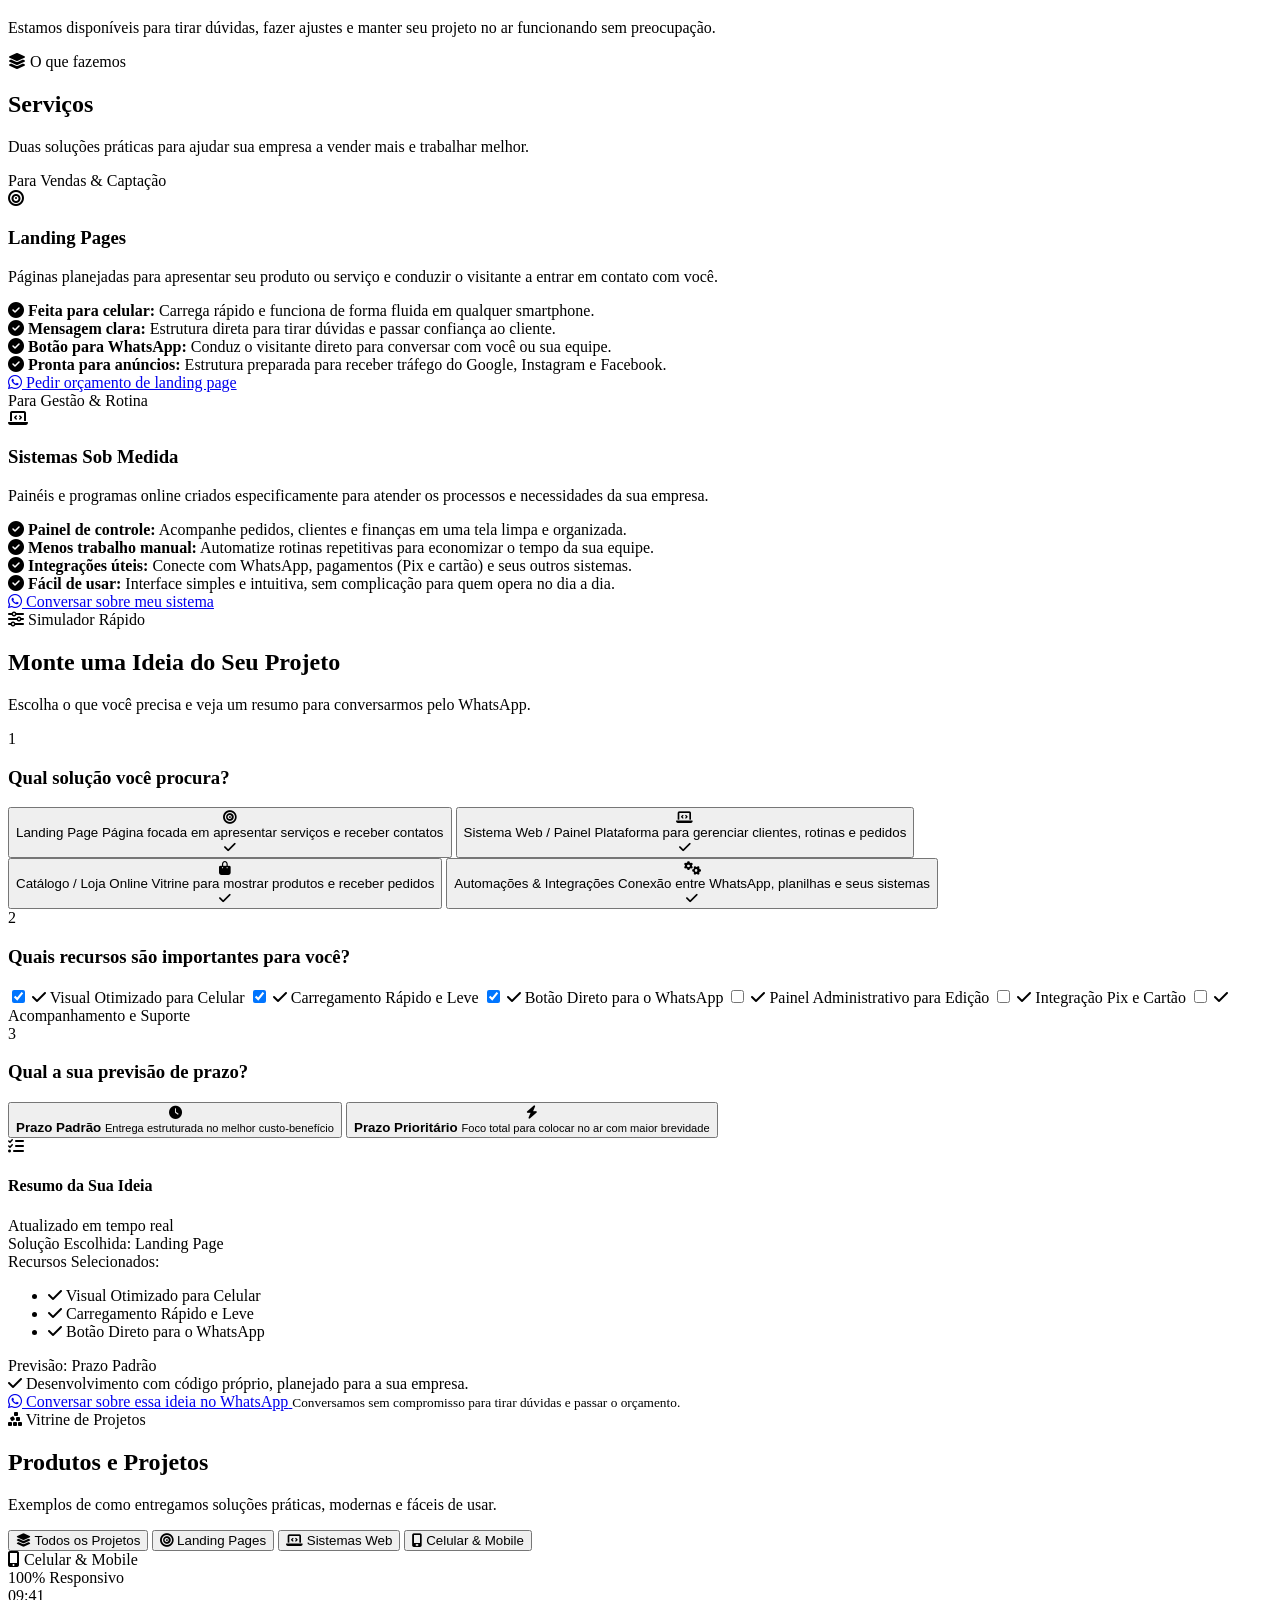
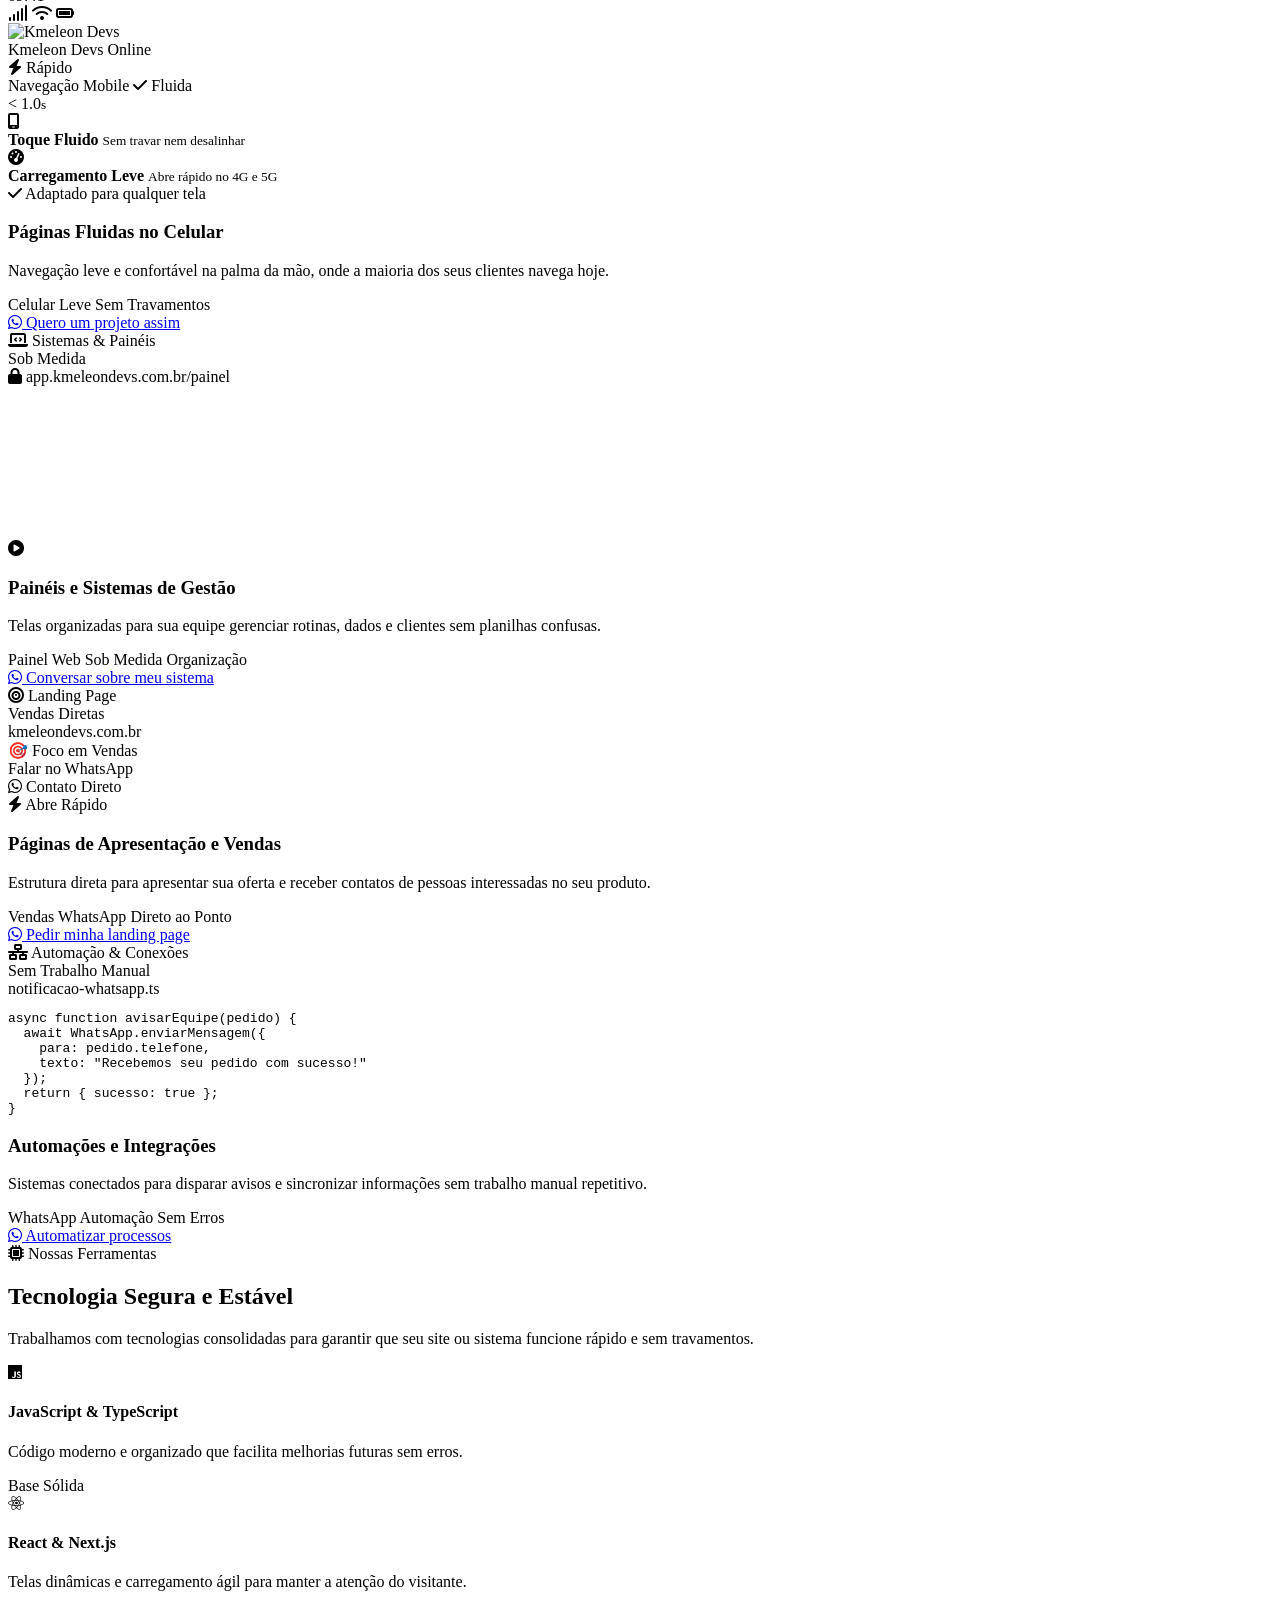
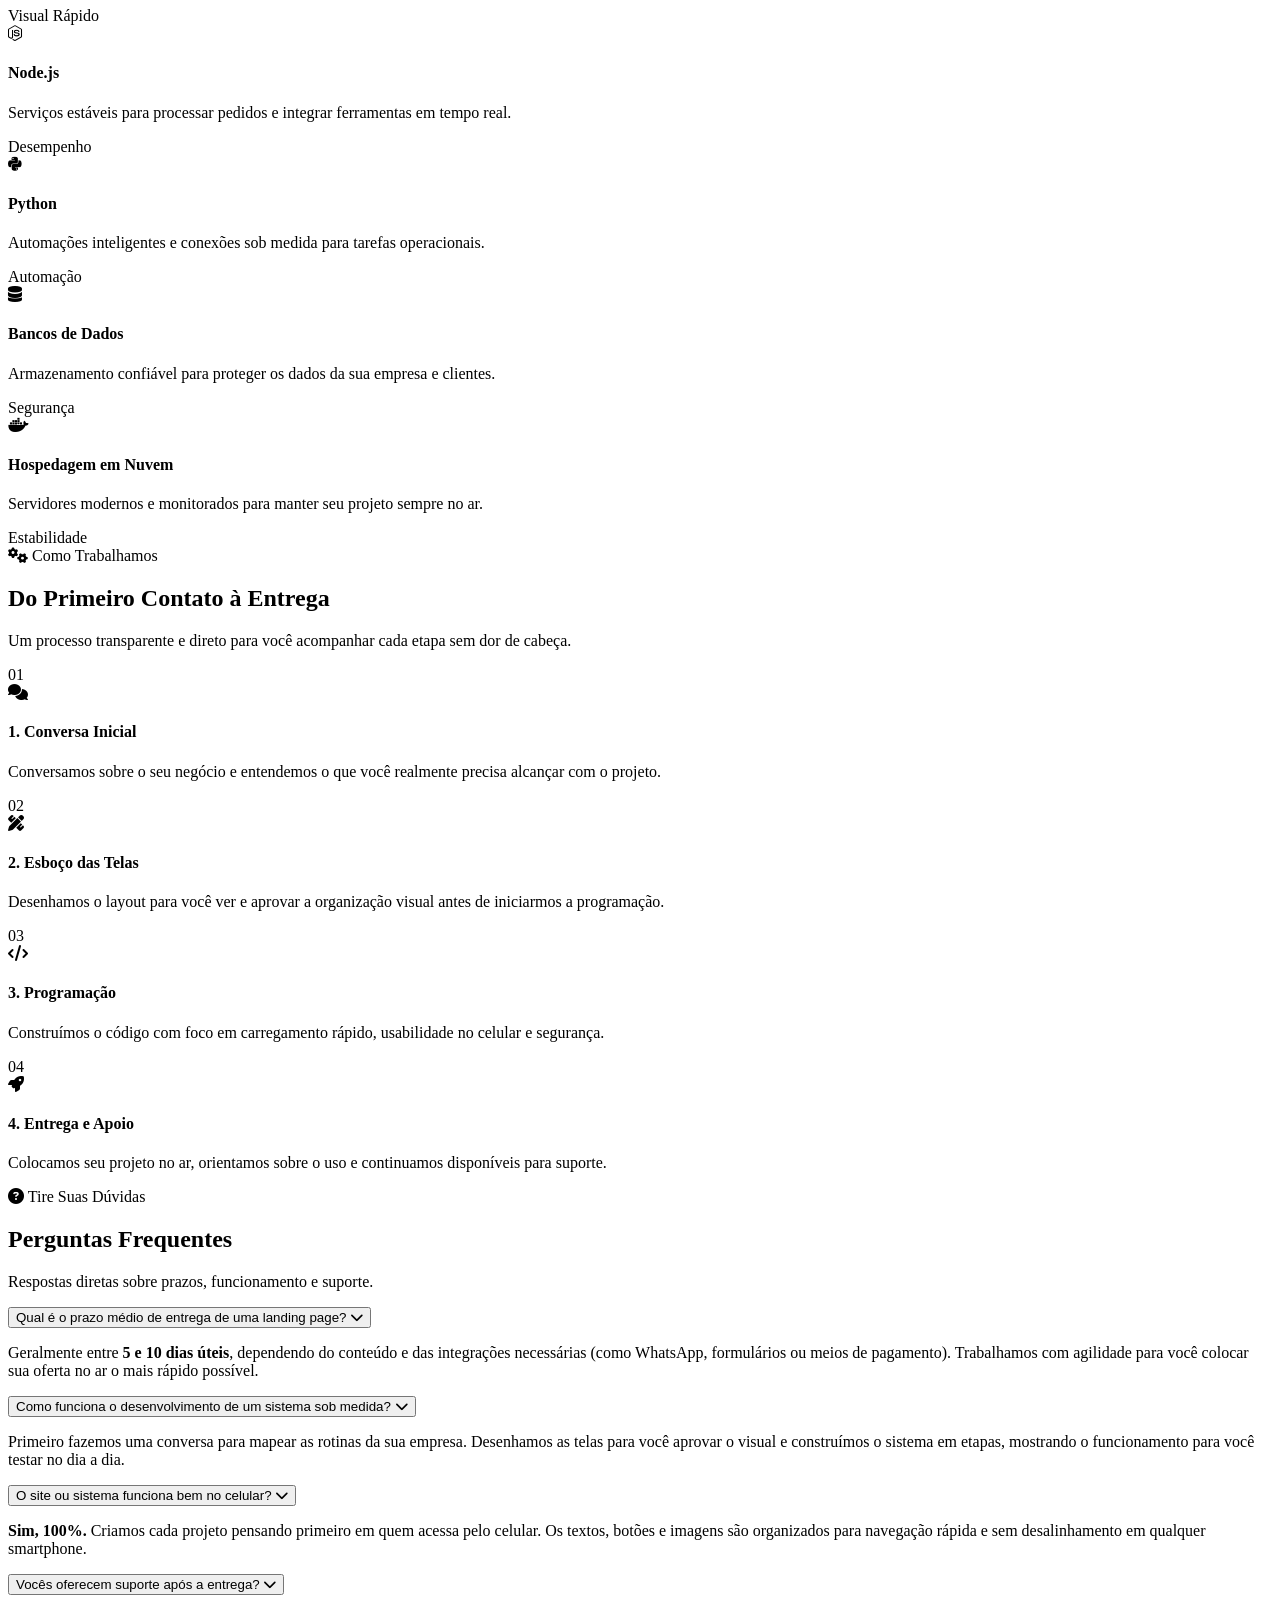
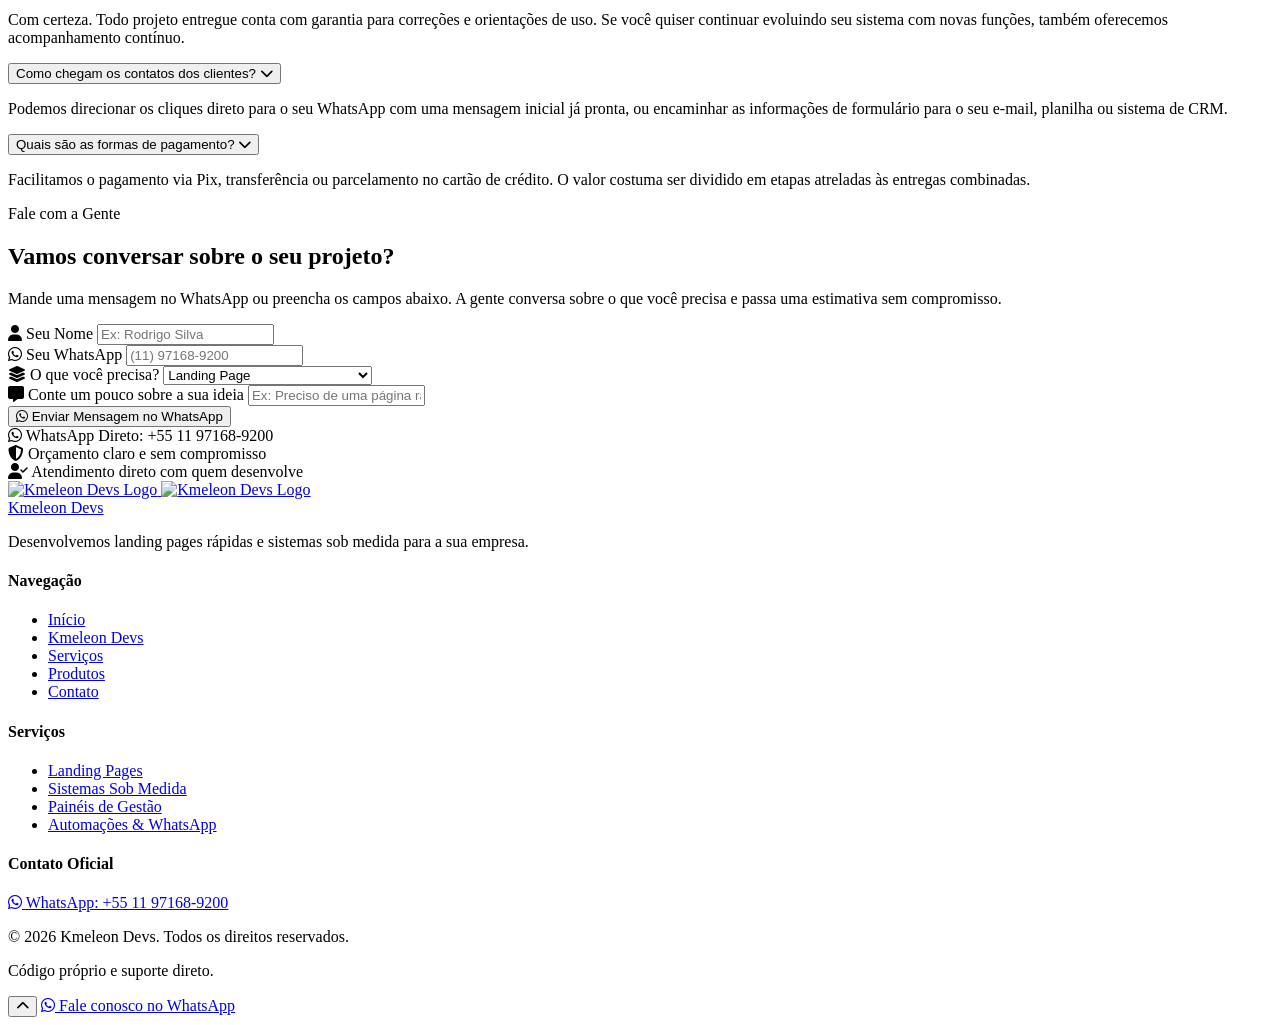
==== commit da382476: "feat(copy): revisao e humanizacao completa dos textos, menu e atualizacao do whatsapp (+55 11 97168-" ====
--- a/js/index.html
+++ b/js/index.html
@@ -5,24 +5,24 @@
   <meta name="viewport" content="width=device-width, initial-scale=1.0">
   
   <!-- SEO Meta Tags -->
-  <title>Kmeleon.Devs | Landing Pages e Softwares Sob Medida</title>
-  <meta name="description" content="A Kmeleon.Devs cria landing pages de alta conversão e sistemas sob medida que se adaptam exatamente ao seu negócio. Agilidade, inovação e alta tecnologia.">
-  <meta name="keywords" content="Kmeleon.Devs, Kmeleon, landing page, desenvolvimento de software, sistemas sob medida, criação de sites, tecnologia, startup">
-  <meta name="author" content="Kmeleon.Devs">
+  <title>Kmeleon Devs | Landing Pages e Sistemas Sob Medida</title>
+  <meta name="description" content="Criamos landing pages rápidas e sistemas sob medida para a sua empresa. Código próprio, foco no seu resultado e suporte de verdade.">
+  <meta name="keywords" content="Kmeleon Devs, landing page, desenvolvimento de software, sistemas sob medida, criação de sites, tecnologia">
+  <meta name="author" content="Kmeleon Devs">
   <meta name="theme-color" content="#E8F8E8" id="meta-theme-color">
 
   <!-- Open Graph / Social Media -->
   <meta property="og:type" content="website">
-  <meta property="og:title" content="Kmeleon.Devs | Soluções Digitais que se adaptam ao seu negócio">
-  <meta property="og:description" content="Landing pages de alta conversão e sistemas sob medida com agilidade e excelência técnica.">
+  <meta property="og:title" content="Kmeleon Devs | Landing Pages e Sistemas Sob Medida">
+  <meta property="og:description" content="Páginas rápidas para atrair clientes e softwares sob medida para organizar o seu negócio.">
   <meta property="og:image" content="imagens/kmeleon-logo.png">
 
-  <!-- Google Fonts: Space Grotesk & Inter -->
+  <!-- Google Fonts: Space Grotesk, Inter & JetBrains Mono -->
   <link rel="preconnect" href="https://fonts.googleapis.com">
   <link rel="preconnect" href="https://fonts.gstatic.com" crossorigin>
   <link href="https://fonts.googleapis.com/css2?family=Inter:wght@300;400;500;600;700;800&family=Space+Grotesk:wght@500;600;700;800&family=JetBrains+Mono:wght@400;500;700&display=swap" rel="stylesheet">
   
-  <!-- Font Awesome Icons -->
+  <!-- Font Awesome Icons 6.5.1 -->
   <link rel="stylesheet" href="https://cdnjs.cloudflare.com/ajax/libs/font-awesome/6.5.1/css/all.min.css">
 
   <!-- Main Stylesheet -->
@@ -33,38 +33,44 @@
 </head>
 <body>
 
-  <!-- Background Ambient Glow & Grid -->
+  <!-- Ambient Glow & Dynamic Grid Background -->
   <div class="ambient-glow glow-1" aria-hidden="true"></div>
   <div class="ambient-glow glow-2" aria-hidden="true"></div>
+  <div class="ambient-glow glow-3" aria-hidden="true"></div>
   <div class="bg-grid-pattern" aria-hidden="true"></div>
 
   <!-- HEADER & NAVIGATION -->
   <header class="site-header" id="site-header">
+    <!-- Reading Progress Bar -->
+    <div class="scroll-progress-container" aria-hidden="true">
+      <div class="scroll-progress-bar" id="scroll-progress"></div>
+    </div>
+
     <div class="header-container">
       
       <!-- Brand Logo -->
-      <a href="#inicio" class="brand-logo" aria-label="Kmeleon.Devs Home">
+      <a href="#inicio" class="brand-logo" aria-label="Kmeleon Devs Início">
         <div class="logo-wrapper">
-          <img src="imagens/kmeleon-icon-light.png" alt="Kmeleon.Devs Logo" class="logo-img logo-light">
-          <img src="imagens/kmeleon-icon-dark.png" alt="Kmeleon.Devs Logo" class="logo-img logo-dark">
-        </div>
-        <span class="brand-name">Kmeleon<span class="brand-highlight">.Devs</span></span>
+          <img src="imagens/kmeleon-icon-light.png" alt="Kmeleon Devs Logo" class="logo-img logo-light">
+          <img src="imagens/kmeleon-icon-dark.png" alt="Kmeleon Devs Logo" class="logo-img logo-dark">
+        </div>
+        <span class="brand-name">Kmeleon<span class="brand-highlight"> Devs</span></span>
       </a>
 
       <!-- Desktop Nav Links -->
       <nav class="desktop-nav" aria-label="Navegação Principal">
         <ul class="nav-list">
           <li><a href="#inicio" class="nav-link active">Início</a></li>
-          <li><a href="#sobre" class="nav-link">Sobre Nós</a></li>
+          <li><a href="#sobre" class="nav-link">Kmeleon Devs</a></li>
           <li><a href="#servicos" class="nav-link">Serviços</a></li>
-          <li><a href="#produtos" class="nav-link">Vitrine & Produtos</a></li>
+          <li><a href="#produtos" class="nav-link">Produtos</a></li>
         </ul>
       </nav>
 
       <!-- Action Buttons -->
       <div class="header-actions">
         <!-- Theme Switcher -->
-        <button id="theme-toggle" class="theme-toggle-btn" aria-label="Alternar tema claro/escuro" title="Alternar tema">
+        <button id="theme-toggle" class="theme-toggle-btn" aria-label="Alternar tema claro/escuro" title="Alternar tema claro/escuro">
           <div class="toggle-icon-wrap">
             <i class="fa-solid fa-sun icon-sun" aria-hidden="true"></i>
             <i class="fa-solid fa-moon icon-moon" aria-hidden="true"></i>
@@ -73,9 +79,9 @@
         </button>
 
         <!-- CTA Header -->
-        <a href="https://wa.me/5511988850424?text=Ol%C3%A1!%20Gostaria%20de%20um%20or%C3%A7amento%20com%20a%20Kmeleon.Devs." target="_blank" rel="noopener noreferrer" class="btn btn-neon btn-sm header-cta">
-          <i class="fa-brands fa-whatsapp"></i>
-          <span>Falar Conosco</span>
+        <a href="https://wa.me/5511971689200?text=Ol%C3%A1!%20Gostaria%20de%20conversar%20sobre%20um%20projeto%20com%20a%20Kmeleon%20Devs." target="_blank" rel="noopener noreferrer" class="btn btn-neon btn-sm header-cta">
+          <i class="fa-brands fa-whatsapp" aria-hidden="true"></i>
+          <span>Falar no WhatsApp</span>
         </a>
 
         <!-- Hamburger Menu Button -->
@@ -93,45 +99,45 @@
   <aside id="sidebar-nav" class="sidebar-drawer" aria-hidden="true">
     <div class="sidebar-header">
       <div class="sidebar-logo">
-        <img src="imagens/kmeleon-icon-light.png" alt="Kmeleon.Devs" class="logo-img logo-light">
-        <img src="imagens/kmeleon-icon-dark.png" alt="Kmeleon.Devs" class="logo-img logo-dark">
-        <span class="brand-name">Kmeleon<span class="brand-highlight">.Devs</span></span>
+        <img src="imagens/kmeleon-icon-light.png" alt="Kmeleon Devs" class="logo-img logo-light">
+        <img src="imagens/kmeleon-icon-dark.png" alt="Kmeleon Devs" class="logo-img logo-dark">
+        <span class="brand-name">Kmeleon<span class="brand-highlight"> Devs</span></span>
       </div>
       <button id="sidebar-close-btn" class="sidebar-close-btn" aria-label="Fechar menu">
-        <i class="fa-solid fa-xmark"></i>
+        <i class="fa-solid fa-xmark" aria-hidden="true"></i>
       </button>
     </div>
 
     <div class="sidebar-body">
-      <nav class="sidebar-nav-links">
+      <nav class="sidebar-nav-links" aria-label="Navegação Lateral">
         <ul>
           <li>
             <a href="#inicio" class="sidebar-link active">
-              <i class="fa-solid fa-house"></i>
+              <i class="fa-solid fa-house" aria-hidden="true"></i>
               <span>Início</span>
             </a>
           </li>
           <li>
             <a href="#sobre" class="sidebar-link">
-              <i class="fa-solid fa-dna"></i>
-              <span>Sobre a Kmeleon.Devs</span>
+              <i class="fa-solid fa-circle-info" aria-hidden="true"></i>
+              <span>Kmeleon Devs</span>
             </a>
           </li>
           <li>
             <a href="#servicos" class="sidebar-link">
-              <i class="fa-solid fa-laptop-code"></i>
+              <i class="fa-solid fa-laptop-code" aria-hidden="true"></i>
               <span>Serviços</span>
             </a>
           </li>
           <li>
             <a href="#produtos" class="sidebar-link">
-              <i class="fa-solid fa-cubes-stacked"></i>
-              <span>Produtos & Vitrine</span>
+              <i class="fa-solid fa-cubes-stacked" aria-hidden="true"></i>
+              <span>Produtos</span>
             </a>
           </li>
           <li>
             <a href="#contato" class="sidebar-link">
-              <i class="fa-solid fa-paper-plane"></i>
+              <i class="fa-solid fa-paper-plane" aria-hidden="true"></i>
               <span>Contato</span>
             </a>
           </li>
@@ -140,22 +146,17 @@
 
       <div class="sidebar-theme-box">
         <span class="sidebar-theme-title">Aparência</span>
-        <button id="sidebar-theme-toggle" class="sidebar-theme-btn">
-          <i class="fa-solid fa-circle-half-stroke"></i>
+        <button id="sidebar-theme-toggle" class="sidebar-theme-btn" type="button">
+          <i class="fa-solid fa-circle-half-stroke" aria-hidden="true"></i>
           <span id="sidebar-theme-text">Alternar para Modo Escuro</span>
         </button>
       </div>
 
       <div class="sidebar-footer">
-        <a href="https://wa.me/5511988850424?text=Ol%C3%A1!%20Gostaria%20de%20solicitar%20um%20or%C3%A7amento%20com%20a%20Kmeleon.Devs." target="_blank" rel="noopener noreferrer" class="btn btn-neon btn-block">
-          <i class="fa-brands fa-whatsapp"></i>
-          <span>Solicitar Orçamento</span>
+        <a href="https://wa.me/5511971689200?text=Ol%C3%A1!%20Gostaria%20de%20um%20or%C3%A7amento%20com%20a%20Kmeleon%20Devs." target="_blank" rel="noopener noreferrer" class="btn btn-neon btn-block">
+          <i class="fa-brands fa-whatsapp" aria-hidden="true"></i>
+          <span>Falar no WhatsApp</span>
         </a>
-        <div class="sidebar-social">
-          <a href="https://wa.me/5511988850424" target="_blank" rel="noopener noreferrer" class="social-icon" aria-label="WhatsApp">
-            <i class="fa-brands fa-whatsapp"></i>
-          </a>
-        </div>
       </div>
     </div>
   </aside>
@@ -171,61 +172,73 @@
         
         <div class="hero-content">
           <div class="hero-badge">
-            <span class="badge-pulse"></span>
-            <i class="fa-solid fa-code-branch"></i>
-            <span>Tecnologia Adaptável de Alta Performance</span>
+            <span class="badge-pulse" aria-hidden="true"></span>
+            <i class="fa-solid fa-code" aria-hidden="true"></i>
+            <span>Desenvolvimento Web & Software</span>
           </div>
 
           <h1 class="hero-title">
-            Nos adaptamos ao seu negócio, <span class="text-highlight">não o contrário.</span>
+            Criamos landing pages rápidas e sistemas sob medida <span class="text-highlight">para a sua empresa.</span>
           </h1>
 
           <p class="hero-description">
-            A <strong>Kmeleon.Devs</strong> transforma ideias em soluções digitais rápidas, eficientes e sob medida. Desenvolvemos <strong>landing pages de alta conversão</strong> e <strong>sistemas de software personalizados</strong> que geram resultados reais.
+            Desenvolvemos páginas focadas em vendas e softwares que organizam a rotina do seu negócio. Direto ao ponto, com código próprio e suporte de quem realmente entende do assunto.
           </p>
 
           <div class="hero-cta-group">
-            <a href="https://wa.me/5511988850424?text=Ol%C3%A1!%20Quero%20transformar%20meu%20projeto%20com%20a%20Kmeleon.Devs." target="_blank" rel="noopener noreferrer" class="btn btn-neon btn-lg">
-              <i class="fa-brands fa-whatsapp"></i>
-              <span>Solicitar Orçamento</span>
-              <i class="fa-solid fa-arrow-right icon-arrow"></i>
+            <a href="https://wa.me/5511971689200?text=Ol%C3%A1!%20Gostaria%20de%20conversar%20sobre%20um%20projeto%20com%20a%20Kmeleon%20Devs." target="_blank" rel="noopener noreferrer" class="btn btn-neon btn-lg">
+              <i class="fa-brands fa-whatsapp" aria-hidden="true"></i>
+              <span>Falar no WhatsApp</span>
             </a>
-            <a href="#produtos" class="btn btn-outline btn-lg">
-              <i class="fa-solid fa-eye"></i>
-              <span>Ver Vitrine</span>
+            <a href="#servicos" class="btn btn-outline btn-lg">
+              <i class="fa-solid fa-arrow-down" aria-hidden="true"></i>
+              <span>Ver Serviços</span>
             </a>
           </div>
 
           <!-- Hero Metrics / Trust Factors -->
           <div class="hero-stats">
             <div class="stat-item">
-              <span class="stat-number">100%</span>
+              <div class="stat-number-wrap">
+                <span class="stat-number count-up" data-target="100">100</span><span class="stat-suffix">%</span>
+              </div>
               <span class="stat-label">Sob Medida</span>
             </div>
-            <div class="stat-divider"></div>
+            <div class="stat-divider" aria-hidden="true"></div>
             <div class="stat-item">
-              <span class="stat-number">2x+</span>
-              <span class="stat-label">Mais Conversão</span>
-            </div>
-            <div class="stat-divider"></div>
+              <div class="stat-number-wrap">
+                <span class="stat-prefix">&lt;</span><span class="stat-number count-up" data-target="1" data-decimals="0">1</span><span class="stat-suffix">s</span>
+              </div>
+              <span class="stat-label">Carregamento</span>
+            </div>
+            <div class="stat-divider" aria-hidden="true"></div>
             <div class="stat-item">
-              <span class="stat-number">Ágil</span>
-              <span class="stat-label">Entrega Rápida</span>
-            </div>
-          </div>
-        </div>
-
-        <!-- Hero Visual: Video 1 (Transition Code -> Chameleon Logo) -->
+              <div class="stat-number-wrap">
+                <span class="stat-number count-up" data-target="100">100</span><span class="stat-suffix">%</span>
+              </div>
+              <span class="stat-label">Foco no Celular</span>
+            </div>
+            <div class="stat-divider" aria-hidden="true"></div>
+            <div class="stat-item">
+              <div class="stat-number-wrap">
+                <span class="stat-label-icon"><i class="fa-solid fa-user-check" style="font-size: 1.5rem; color: var(--neon-green);"></i></span>
+              </div>
+              <span class="stat-label">Contato Direto</span>
+            </div>
+          </div>
+        </div>
+
+        <!-- Hero Visual: Video (Transition Code -> Chameleon Logo) -->
         <div class="hero-visual">
           <div class="video-frame-wrap hero-video-card">
             <div class="tech-card-header">
-              <div class="tech-dots">
+              <div class="tech-dots" aria-hidden="true">
                 <span class="dot dot-red"></span>
                 <span class="dot dot-yellow"></span>
                 <span class="dot dot-green"></span>
               </div>
-              <span class="tech-filename">kmeleon-core.ts &bull; build: ready</span>
-              <span class="tech-live-tag"><i class="fa-solid fa-bolt"></i> Live</span>
+              <span class="tech-filename">kmeleon-devs.ts &bull; online</span>
+              <span class="tech-live-tag"><i class="fa-solid fa-check" aria-hidden="true"></i> Pronto</span>
             </div>
             
             <div class="video-container">
@@ -241,16 +254,16 @@
                 <source src="videos/Code_transitions_to_chameleon_logo_202608212024.mp4" type="video/mp4">
                 Seu navegador não suporta a tag de vídeo.
               </video>
-              <div class="video-overlay-glow"></div>
+              <div class="video-overlay-glow" aria-hidden="true"></div>
             </div>
 
             <div class="hero-video-caption">
               <div class="caption-icon">
-                <i class="fa-solid fa-wand-magic-sparkles"></i>
+                <i class="fa-solid fa-laptop-code" aria-hidden="true"></i>
               </div>
               <div class="caption-text">
-                <strong>Código limpo & identidade marcante</strong>
-                <small>Da concepção à entrega de alta tecnologia</small>
+                <strong>Código sob medida</strong>
+                <small>Planejado e construído para a sua empresa</small>
               </div>
             </div>
           </div>
@@ -265,11 +278,11 @@
         
         <div class="section-header">
           <div class="section-tag">
-            <i class="fa-solid fa-dna"></i>
-            <span>Nossa Essência</span>
-          </div>
-          <h2 class="section-title">Sobre a Kmeleon.Devs</h2>
-          <div class="section-line"></div>
+            <i class="fa-solid fa-circle-info" aria-hidden="true"></i>
+            <span>Quem somos</span>
+          </div>
+          <h2 class="section-title">Kmeleon Devs</h2>
+          <div class="section-line" aria-hidden="true"></div>
         </div>
 
         <div class="about-grid">
@@ -277,39 +290,39 @@
           <!-- Institutional Content Card -->
           <div class="about-card-main glass-panel">
             
-            <div class="quote-badge">
+            <div class="quote-badge" aria-hidden="true">
               <i class="fa-solid fa-quote-left"></i>
             </div>
 
             <!-- Exact Lead Quote -->
             <blockquote class="about-highlight-phrase">
-              "Nos adaptamos ao seu negócio, não o contrário."
+              "A gente se adapta ao que o seu negócio precisa, e não o contrário."
             </blockquote>
 
-            <!-- Exact Body Text -->
+            <!-- Body Text -->
             <div class="about-paragraphs">
               <p>
-                A <strong>Kmeleon.Devs</strong> nasceu com um propósito simples: transformar ideias em soluções digitais rápidas, eficientes e sob medida. Assim como o camaleão que inspira nossa marca, nos adaptamos a cada projeto, cada cliente e cada desafio — sem perder a essência de entregar tecnologia de qualidade.
+                A <strong>Kmeleon Devs</strong> nasceu para descomplicar a tecnologia para empresas e profissionais autônomos. Em vez de empurrar modelos prontos que não resolvem seu problema, nós ouvimos a sua necessidade e criamos a solução certa para o seu momento.
               </p>
               
               <p>
-                Trabalhamos com duas frentes principais: <strong>landing pages otimizadas para conversão</strong>, pensadas para transformar visitantes em clientes, e <strong>sistemas e softwares sob medida</strong>, desenvolvidos para atender necessidades específicas de cada negócio.
+                Trabalhamos em duas frentes: <strong>landing pages diretas ao ponto</strong>, feitas para atrair contatos e clientes, e <strong>sistemas sob medida</strong>, pensados para organizar tarefas, cadastros e operações sem dor de cabeça.
               </p>
 
               <div class="about-callout">
                 <div class="callout-icon">
-                  <i class="fa-solid fa-rocket"></i>
+                  <i class="fa-solid fa-handshake" aria-hidden="true"></i>
                 </div>
                 <p class="about-conclusion">
-                  Mais do que código, entregamos agilidade, inovação e parceria. Aqui, sua ideia se transforma em resultado.
+                  Você conversa direto com quem desenvolve seu projeto, com linguagem simples, prazos realistas e sem termos técnicos difíceis.
                 </p>
               </div>
             </div>
 
             <div class="about-cta-row">
-              <a href="https://wa.me/5511988850424?text=Ol%C3%A1!%20Li%20sobre%20a%20Kmeleon.Devs%20e%20quero%20conversar%20sobre%20meu%20projeto." target="_blank" rel="noopener noreferrer" class="btn btn-neon">
-                <i class="fa-brands fa-whatsapp"></i>
-                <span>Converse com Nossos Especialistas</span>
+              <a href="https://wa.me/5511971689200?text=Ol%C3%A1!%20Li%20sobre%20a%20Kmeleon%20Devs%20e%20quero%20conversar%20sobre%20meu%20projeto." target="_blank" rel="noopener noreferrer" class="btn btn-neon">
+                <i class="fa-brands fa-whatsapp" aria-hidden="true"></i>
+                <span>Conversar no WhatsApp</span>
               </a>
             </div>
 
@@ -320,41 +333,41 @@
             
             <div class="pillar-card glass-panel">
               <div class="pillar-icon-box">
-                <i class="fa-solid fa-arrows-split-up-and-left"></i>
+                <i class="fa-solid fa-sliders" aria-hidden="true"></i>
               </div>
               <div class="pillar-info">
-                <h3>Adaptabilidade Real</h3>
-                <p>Assim como o camaleão, ajustamos arquitetura, design e fluxos exatamente ao modelo do seu negócio.</p>
+                <h3>Soluções Personalizadas</h3>
+                <p>Criamos o design e o código de acordo com o que você precisa, sem empurrar funções inúteis ou templates genéricos.</p>
               </div>
             </div>
 
             <div class="pillar-card glass-panel">
               <div class="pillar-icon-box">
-                <i class="fa-solid fa-bolt-lightning"></i>
+                <i class="fa-solid fa-calendar-check" aria-hidden="true"></i>
               </div>
               <div class="pillar-info">
-                <h3>Agilidade de Entrega</h3>
-                <p>Metodologias ágeis que garantem que seu projeto vá ao ar rápido, gerando tração e faturamento.</p>
+                <h3>Entrega Sem Enrolação</h3>
+                <p>Prazos combinados com clareza e acompanhamento de cada etapa do projeto, para você saber exatamente o que está acontecendo.</p>
               </div>
             </div>
 
             <div class="pillar-card glass-panel">
               <div class="pillar-icon-box">
-                <i class="fa-solid fa-shield-halved"></i>
+                <i class="fa-solid fa-mobile-screen" aria-hidden="true"></i>
               </div>
               <div class="pillar-info">
-                <h3>Excelência Técnica</h3>
-                <p>Código limpo, arquitetura escalável e segurança sólida sem complicações desnecessárias.</p>
+                <h3>Foco na Prática</h3>
+                <p>Páginas que carregam rápido no celular e sistemas fáceis de usar pela sua equipe no dia a dia.</p>
               </div>
             </div>
 
             <div class="pillar-card glass-panel">
               <div class="pillar-icon-box">
-                <i class="fa-solid fa-handshake-angle"></i>
+                <i class="fa-solid fa-headset" aria-hidden="true"></i>
               </div>
               <div class="pillar-info">
-                <h3>Parceria Estratégica</h3>
-                <p>Mais que fornecedores, somos parceiros de tecnologia focados no crescimento do seu negócio.</p>
+                <h3>Suporte de Verdade</h3>
+                <p>Estamos disponíveis para tirar dúvidas, fazer ajustes e manter seu projeto no ar funcionando sem preocupação.</p>
               </div>
             </div>
 
@@ -371,94 +384,94 @@
         
         <div class="section-header">
           <div class="section-tag">
-            <i class="fa-solid fa-layer-group"></i>
-            <span>Nossas Frentes de Atuação</span>
-          </div>
-          <h2 class="section-title">Serviços Especializados</h2>
+            <i class="fa-solid fa-layer-group" aria-hidden="true"></i>
+            <span>O que fazemos</span>
+          </div>
+          <h2 class="section-title">Serviços</h2>
           <p class="section-subtitle">
-            Duas frentes pensadas para acelerar sua presença digital e modernizar seus processos operacionais.
+            Duas soluções práticas para ajudar sua empresa a vender mais e trabalhar melhor.
           </p>
-          <div class="section-line"></div>
+          <div class="section-line" aria-hidden="true"></div>
         </div>
 
         <div class="services-grid">
           
           <!-- Frente 1: Landing Pages -->
           <div class="service-card glass-panel featured-service">
-            <div class="service-badge">Frente 01</div>
+            <div class="service-badge">Para Vendas & Captação</div>
             
             <div class="service-icon-wrap">
-              <i class="fa-solid fa-bullseye"></i>
-            </div>
-
-            <h3 class="service-title">Landing Pages de Alta Conversão</h3>
+              <i class="fa-solid fa-bullseye" aria-hidden="true"></i>
+            </div>
+
+            <h3 class="service-title">Landing Pages</h3>
             <p class="service-desc">
-              Páginas planejadas e desenvolvidas estrategicamente para capturar a atenção, engajar o público e transformar visitantes casuais em clientes pagantes.
+              Páginas planejadas para apresentar seu produto ou serviço e conduzir o visitante a entrar em contato com você.
             </p>
 
             <div class="service-features-list">
               <div class="feature-bullet">
-                <i class="fa-solid fa-circle-check"></i>
-                <span><strong>Design Mobile-First:</strong> Experiência impecável em smartphones e tablets.</span>
+                <i class="fa-solid fa-circle-check" aria-hidden="true"></i>
+                <span><strong>Feita para celular:</strong> Carrega rápido e funciona de forma fluida em qualquer smartphone.</span>
               </div>
               <div class="feature-bullet">
-                <i class="fa-solid fa-circle-check"></i>
-                <span><strong>Carregamento Ultrarrápido:</strong> Otimização técnica de ponta a ponta (Core Web Vitals).</span>
+                <i class="fa-solid fa-circle-check" aria-hidden="true"></i>
+                <span><strong>Mensagem clara:</strong> Estrutura direta para tirar dúvidas e passar confiança ao cliente.</span>
               </div>
               <div class="feature-bullet">
-                <i class="fa-solid fa-circle-check"></i>
-                <span><strong>Copywriting & Estrutura Persuasiva:</strong> Gatilhos visuais e CTAs estratégicos.</span>
+                <i class="fa-solid fa-circle-check" aria-hidden="true"></i>
+                <span><strong>Botão para WhatsApp:</strong> Conduz o visitante direto para conversar com você ou sua equipe.</span>
               </div>
               <div class="feature-bullet">
-                <i class="fa-solid fa-circle-check"></i>
-                <span><strong>SEO & Integrações:</strong> Preparada para Google, Meta Ads e automações de WhatsApp/CRM.</span>
+                <i class="fa-solid fa-circle-check" aria-hidden="true"></i>
+                <span><strong>Pronta para anúncios:</strong> Estrutura preparada para receber tráfego do Google, Instagram e Facebook.</span>
               </div>
             </div>
 
             <div class="service-footer">
-              <a href="https://wa.me/5511988850424?text=Ol%C3%A1!%20Quero%20uma%20Landing%20Page%20profissional%20feita%20pela%20Kmeleon.Devs." target="_blank" rel="noopener noreferrer" class="btn btn-neon btn-block">
-                <i class="fa-solid fa-arrow-trend-up"></i>
-                <span>Quero Minha Landing Page</span>
+              <a href="https://wa.me/5511971689200?text=Ol%C3%A1!%20Quero%20um%20or%C3%A7amento%20para%20uma%20Landing%20Page%20com%20a%20Kmeleon%20Devs." target="_blank" rel="noopener noreferrer" class="btn btn-neon btn-block">
+                <i class="fa-brands fa-whatsapp" aria-hidden="true"></i>
+                <span>Pedir orçamento de landing page</span>
               </a>
             </div>
           </div>
 
           <!-- Frente 2: Sistemas & Softwares Sob Medida -->
           <div class="service-card glass-panel featured-service">
-            <div class="service-badge">Frente 02</div>
+            <div class="service-badge">Para Gestão & Rotina</div>
             
             <div class="service-icon-wrap">
-              <i class="fa-solid fa-server"></i>
-            </div>
-
-            <h3 class="service-title">Sistemas & Softwares Sob Medida</h3>
+              <i class="fa-solid fa-laptop-code" aria-hidden="true"></i>
+            </div>
+
+            <h3 class="service-title">Sistemas Sob Medida</h3>
             <p class="service-desc">
-              Soluções personalizadas em tecnologia para automatizar processos, gerenciar dados, integrar ferramentas e resolver os desafios operacionais do seu negócio.
+              Painéis e programas online criados especificamente para atender os processos e necessidades da sua empresa.
             </p>
 
             <div class="service-features-list">
               <div class="feature-bullet">
-                <i class="fa-solid fa-circle-check"></i>
-                <span><strong>Sistemas Web & Dashboards:</strong> Painéis intuitivos para gestão e controle total.</span>
+                <i class="fa-solid fa-circle-check" aria-hidden="true"></i>
+                <span><strong>Painel de controle:</strong> Acompanhe pedidos, clientes e finanças em uma tela limpa e organizada.</span>
               </div>
               <div class="feature-bullet">
-                <i class="fa-solid fa-circle-check"></i>
-                <span><strong>Automação de Processos:</strong> Elimine tarefas manuais repetitivas e ganhe escala.</span>
+                <i class="fa-solid fa-circle-check" aria-hidden="true"></i>
+                <span><strong>Menos trabalho manual:</strong> Automatize rotinas repetitivas para economizar o tempo da sua equipe.</span>
               </div>
               <div class="feature-bullet">
-                <i class="fa-solid fa-circle-check"></i>
-                <span><strong>APIs & Integrações Customizadas:</strong> Conecte seus sistemas a gateways, ERPs e ferramentas.</span>
+                <i class="fa-solid fa-circle-check" aria-hidden="true"></i>
+                <span><strong>Integrações úteis:</strong> Conecte com WhatsApp, pagamentos (Pix e cartão) e seus outros sistemas.</span>
               </div>
               <div class="feature-bullet">
-                <i class="fa-solid fa-circle-check"></i>
-                <span><strong>Arquitetura Moderna & Escalável:</strong> Preparada para crescer junto com seu volume de usuários.</span>
+                <i class="fa-solid fa-circle-check" aria-hidden="true"></i>
+                <span><strong>Fácil de usar:</strong> Interface simples e intuitiva, sem complicação para quem opera no dia a dia.</span>
               </div>
             </div>
 
             <div class="service-footer">
-              <a href="https://wa.me/5511988850424?text=Ol%C3%A1!%20Gostaria%20de%20um%20or%C3%A7amento%20para%20desenvolvimento%20de%20sistema%20sob%20medida." target="_blank" rel="noopener noreferrer" class="btn btn-neon btn-block">
-                <i class="fa-solid fa-code"></i>
-                <span>Desenvolver Meu Software</span>
+              <a href="https://wa.me/5511971689200?text=Ol%C3%A1!%20Gostaria%20de%20um%20or%C3%A7amento%20para%20desenvolvimento%20de%20sistema%20sob%20medida%20com%20a%20Kmeleon%20Devs." target="_blank" rel="noopener noreferrer" class="btn btn-neon btn-block">
+                <i class="fa-brands fa-whatsapp" aria-hidden="true"></i>
+                <span>Conversar sobre meu sistema</span>
               </a>
             </div>
           </div>
@@ -468,41 +481,245 @@
       </div>
     </section>
 
-    <!-- 4. PRODUTOS / VITRINE -->
+    <!-- 4. SIMULADOR INTERATIVO DE PROJETO & ORÇAMENTO -->
+    <section id="simulador" class="section simulator-section">
+      <div class="container">
+        
+        <div class="section-header">
+          <div class="section-tag">
+            <i class="fa-solid fa-sliders" aria-hidden="true"></i>
+            <span>Simulador Rápido</span>
+          </div>
+          <h2 class="section-title">Monte uma Ideia do Seu Projeto</h2>
+          <p class="section-subtitle">
+            Escolha o que você precisa e veja um resumo para conversarmos pelo WhatsApp.
+          </p>
+          <div class="section-line" aria-hidden="true"></div>
+        </div>
+
+        <div class="simulator-wrapper glass-panel">
+          
+          <div class="simulator-controls">
+            
+            <!-- Passo 1: Tipo de Solução -->
+            <div class="simulator-step">
+              <div class="step-title-wrap">
+                <span class="step-badge">1</span>
+                <h3 class="step-heading">Qual solução você procura?</h3>
+              </div>
+              <div class="sim-options-grid" role="radiogroup" aria-label="Tipo de Solução">
+                <button type="button" class="sim-option-card active" data-type="type" data-value="Landing Page" role="radio" aria-checked="true">
+                  <div class="opt-icon"><i class="fa-solid fa-bullseye" aria-hidden="true"></i></div>
+                  <div class="opt-content">
+                    <span class="opt-name">Landing Page</span>
+                    <span class="opt-desc">Página focada em apresentar serviços e receber contatos</span>
+                  </div>
+                  <div class="opt-check"><i class="fa-solid fa-check" aria-hidden="true"></i></div>
+                </button>
+
+                <button type="button" class="sim-option-card" data-type="type" data-value="Sistema Web / Painel" role="radio" aria-checked="false">
+                  <div class="opt-icon"><i class="fa-solid fa-laptop-code" aria-hidden="true"></i></div>
+                  <div class="opt-content">
+                    <span class="opt-name">Sistema Web / Painel</span>
+                    <span class="opt-desc">Plataforma para gerenciar clientes, rotinas e pedidos</span>
+                  </div>
+                  <div class="opt-check"><i class="fa-solid fa-check" aria-hidden="true"></i></div>
+                </button>
+
+                <button type="button" class="sim-option-card" data-type="type" data-value="Catálogo / Loja Online" role="radio" aria-checked="false">
+                  <div class="opt-icon"><i class="fa-solid fa-bag-shopping" aria-hidden="true"></i></div>
+                  <div class="opt-content">
+                    <span class="opt-name">Catálogo / Loja Online</span>
+                    <span class="opt-desc">Vitrine para mostrar produtos e receber pedidos</span>
+                  </div>
+                  <div class="opt-check"><i class="fa-solid fa-check" aria-hidden="true"></i></div>
+                </button>
+
+                <button type="button" class="sim-option-card" data-type="type" data-value="Automações & Integrações" role="radio" aria-checked="false">
+                  <div class="opt-icon"><i class="fa-solid fa-gears" aria-hidden="true"></i></div>
+                  <div class="opt-content">
+                    <span class="opt-name">Automações & Integrações</span>
+                    <span class="opt-desc">Conexão entre WhatsApp, planilhas e seus sistemas</span>
+                  </div>
+                  <div class="opt-check"><i class="fa-solid fa-check" aria-hidden="true"></i></div>
+                </button>
+              </div>
+            </div>
+
+            <!-- Passo 2: Funcionalidades Desejadas -->
+            <div class="simulator-step">
+              <div class="step-title-wrap">
+                <span class="step-badge">2</span>
+                <h3 class="step-heading">Quais recursos são importantes para você?</h3>
+              </div>
+              <div class="sim-features-grid" role="group" aria-label="Recursos adicionais">
+                <label class="sim-checkbox-card active">
+                  <input type="checkbox" name="sim-feature" value="Visual Otimizado para Celular" checked>
+                  <span class="check-box"><i class="fa-solid fa-check" aria-hidden="true"></i></span>
+                  <span class="check-label">Visual Otimizado para Celular</span>
+                </label>
+
+                <label class="sim-checkbox-card active">
+                  <input type="checkbox" name="sim-feature" value="Carregamento Rápido e Leve" checked>
+                  <span class="check-box"><i class="fa-solid fa-check" aria-hidden="true"></i></span>
+                  <span class="check-label">Carregamento Rápido e Leve</span>
+                </label>
+
+                <label class="sim-checkbox-card active">
+                  <input type="checkbox" name="sim-feature" value="Botão Direto para o WhatsApp" checked>
+                  <span class="check-box"><i class="fa-solid fa-check" aria-hidden="true"></i></span>
+                  <span class="check-label">Botão Direto para o WhatsApp</span>
+                </label>
+
+                <label class="sim-checkbox-card">
+                  <input type="checkbox" name="sim-feature" value="Painel Administrativo para Edição">
+                  <span class="check-box"><i class="fa-solid fa-check" aria-hidden="true"></i></span>
+                  <span class="check-label">Painel Administrativo para Edição</span>
+                </label>
+
+                <label class="sim-checkbox-card">
+                  <input type="checkbox" name="sim-feature" value="Integração de Pagamento Pix / Cartão">
+                  <span class="check-box"><i class="fa-solid fa-check" aria-hidden="true"></i></span>
+                  <span class="check-label">Integração Pix e Cartão</span>
+                </label>
+
+                <label class="sim-checkbox-card">
+                  <input type="checkbox" name="sim-feature" value="Suporte e Manutenção Mensal">
+                  <span class="check-box"><i class="fa-solid fa-check" aria-hidden="true"></i></span>
+                  <span class="check-label">Acompanhamento e Suporte</span>
+                </label>
+              </div>
+            </div>
+
+            <!-- Passo 3: Prazo / Urgência -->
+            <div class="simulator-step">
+              <div class="step-title-wrap">
+                <span class="step-badge">3</span>
+                <h3 class="step-heading">Qual a sua previsão de prazo?</h3>
+              </div>
+              <div class="sim-urgency-grid" role="radiogroup" aria-label="Expectativa de prazo">
+                <button type="button" class="sim-urgency-card active" data-type="urgency" data-value="Prazo Padrão (Melhor custo-benefício)" role="radio" aria-checked="true">
+                  <i class="fa-solid fa-clock" aria-hidden="true"></i>
+                  <div>
+                    <strong>Prazo Padrão</strong>
+                    <small>Entrega estruturada no melhor custo-benefício</small>
+                  </div>
+                </button>
+
+                <button type="button" class="sim-urgency-card" data-type="urgency" data-value="Prazo Prioritário (Mais rápido)" role="radio" aria-checked="false">
+                  <i class="fa-solid fa-bolt" aria-hidden="true"></i>
+                  <div>
+                    <strong>Prazo Prioritário</strong>
+                    <small>Foco total para colocar no ar com maior brevidade</small>
+                  </div>
+                </button>
+              </div>
+            </div>
+
+          </div>
+
+          <!-- Live Summary Card -->
+          <div class="simulator-summary glass-panel">
+            <div class="summary-header">
+              <div class="summary-icon"><i class="fa-solid fa-list-check" aria-hidden="true"></i></div>
+              <div>
+                <h4 class="summary-title">Resumo da Sua Ideia</h4>
+                <span class="summary-subtitle">Atualizado em tempo real</span>
+              </div>
+            </div>
+
+            <div class="summary-body">
+              <div class="summary-item">
+                <span class="sum-label">Solução Escolhida:</span>
+                <span class="sum-value" id="sum-type-val">Landing Page</span>
+              </div>
+
+              <div class="summary-item">
+                <span class="sum-label">Recursos Selecionados:</span>
+                <ul class="sum-features-list" id="sum-features-list">
+                  <li><i class="fa-solid fa-check" aria-hidden="true"></i> Visual Otimizado para Celular</li>
+                  <li><i class="fa-solid fa-check" aria-hidden="true"></i> Carregamento Rápido e Leve</li>
+                  <li><i class="fa-solid fa-check" aria-hidden="true"></i> Botão Direto para o WhatsApp</li>
+                </ul>
+              </div>
+
+              <div class="summary-item">
+                <span class="sum-label">Previsão:</span>
+                <span class="sum-value" id="sum-urgency-val">Prazo Padrão</span>
+              </div>
+
+              <div class="summary-callout">
+                <i class="fa-solid fa-check" aria-hidden="true"></i>
+                <span>Desenvolvimento com código próprio, planejado para a sua empresa.</span>
+              </div>
+            </div>
+
+            <div class="summary-footer">
+              <a href="#" id="sim-whatsapp-cta" target="_blank" rel="noopener noreferrer" class="btn btn-neon btn-block pulse-btn">
+                <i class="fa-brands fa-whatsapp" aria-hidden="true"></i>
+                <span>Conversar sobre essa ideia no WhatsApp</span>
+              </a>
+              <small class="summary-note">Conversamos sem compromisso para tirar dúvidas e passar o orçamento.</small>
+            </div>
+
+          </div>
+
+        </div>
+
+      </div>
+    </section>
+
+    <!-- 5. PRODUTOS / VITRINE (COM ABAS DE FILTRO INTERATIVAS) -->
     <section id="produtos" class="section showcase-section">
       <div class="container">
         
         <div class="section-header">
           <div class="section-tag">
-            <i class="fa-solid fa-cubes-stacked"></i>
-            <span>Projetos & Portfólio</span>
-          </div>
-          <h2 class="section-title">Vitrine de Soluções</h2>
+            <i class="fa-solid fa-cubes-stacked" aria-hidden="true"></i>
+            <span>Vitrine de Projetos</span>
+          </div>
+          <h2 class="section-title">Produtos e Projetos</h2>
           <p class="section-subtitle">
-            Veja na prática nossas soluções digitais em funcionamento com fluidez, elegância e alta performance.
+            Exemplos de como entregamos soluções práticas, modernas e fáceis de usar.
           </p>
-          <div class="section-line"></div>
+          <div class="section-line" aria-hidden="true"></div>
+        </div>
+
+        <!-- Filter Tabs -->
+        <div class="showcase-filter-tabs" role="tablist" aria-label="Filtrar vitrine por categoria">
+          <button type="button" class="filter-tab-btn active" data-filter="all" role="tab" aria-selected="true">
+            <i class="fa-solid fa-layer-group" aria-hidden="true"></i> Todos os Projetos
+          </button>
+          <button type="button" class="filter-tab-btn" data-filter="landing" role="tab" aria-selected="false">
+            <i class="fa-solid fa-bullseye" aria-hidden="true"></i> Landing Pages
+          </button>
+          <button type="button" class="filter-tab-btn" data-filter="systems" role="tab" aria-selected="false">
+            <i class="fa-solid fa-laptop-code" aria-hidden="true"></i> Sistemas Web
+          </button>
+          <button type="button" class="filter-tab-btn" data-filter="mobile" role="tab" aria-selected="false">
+            <i class="fa-solid fa-mobile-screen" aria-hidden="true"></i> Celular & Mobile
+          </button>
         </div>
 
         <div class="showcase-grid">
           
-          <!-- Card Vitrine 1: Mockup Celular (Interface de Alta Performance sem Vídeo) -->
-          <div class="showcase-card glass-panel">
+          <!-- Card Vitrine 1: Mockup Celular (Mobile) -->
+          <div class="showcase-card glass-panel" data-category="mobile">
             <div class="showcase-card-top">
               <div class="showcase-badge-pill">
-                <i class="fa-solid fa-mobile-screen-button"></i> Mobile Experience
+                <i class="fa-solid fa-mobile-screen-button" aria-hidden="true"></i> Celular & Mobile
               </div>
               <span class="showcase-tech">100% Responsivo</span>
             </div>
 
-            <!-- Phone Mockup Container (Clean Interactive App UI) -->
+            <!-- Phone Mockup Container -->
             <div class="phone-mockup-frame">
-              <div class="phone-speaker"></div>
+              <div class="phone-speaker" aria-hidden="true"></div>
               <div class="phone-screen">
                 <div class="phone-app-preview">
                   <div class="phone-status-bar">
                     <span class="phone-time">09:41</span>
-                    <div class="phone-status-icons">
+                    <div class="phone-status-icons" aria-hidden="true">
                       <i class="fa-solid fa-signal"></i>
                       <i class="fa-solid fa-wifi"></i>
                       <i class="fa-solid fa-battery-full"></i>
@@ -511,22 +728,22 @@
                   
                   <div class="phone-app-header">
                     <div class="phone-app-brand">
-                      <img src="imagens/kmeleon-icon-transparent.png" alt="Kmeleon.Devs" class="phone-app-logo">
+                      <img src="imagens/kmeleon-icon-transparent.png" alt="Kmeleon Devs" class="phone-app-logo">
                       <div>
-                        <span class="phone-app-name">Kmeleon<span class="text-highlight">.Devs</span></span>
-                        <span class="phone-app-status"><span class="dot-online"></span> App Ativo</span>
+                        <span class="phone-app-name">Kmeleon<span class="text-highlight"> Devs</span></span>
+                        <span class="phone-app-status"><span class="dot-online" aria-hidden="true"></span> Online</span>
                       </div>
                     </div>
-                    <span class="phone-app-badge"><i class="fa-solid fa-bolt"></i> Fast</span>
+                    <span class="phone-app-badge"><i class="fa-solid fa-bolt" aria-hidden="true"></i> Rápido</span>
                   </div>
 
                   <div class="phone-app-card phone-hero-stat">
                     <div class="phone-stat-top">
-                      <span class="stat-tag">Conversão Mobile</span>
-                      <span class="stat-growth"><i class="fa-solid fa-arrow-trend-up"></i> +54%</span>
+                      <span class="stat-tag">Navegação Mobile</span>
+                      <span class="stat-growth"><i class="fa-solid fa-check" aria-hidden="true"></i> Fluida</span>
                     </div>
-                    <div class="stat-main-number">99.8<small>%</small></div>
-                    <div class="phone-mini-bars">
+                    <div class="stat-main-number">&lt; 1.0<small>s</small></div>
+                    <div class="phone-mini-bars" aria-hidden="true">
                       <span class="bar bar-1"></span>
                       <span class="bar bar-2"></span>
                       <span class="bar bar-3"></span>
@@ -538,53 +755,53 @@
 
                   <div class="phone-app-features">
                     <div class="phone-feat-item">
-                      <div class="feat-icon"><i class="fa-solid fa-mobile-screen"></i></div>
+                      <div class="feat-icon"><i class="fa-solid fa-mobile-screen" aria-hidden="true"></i></div>
                       <div class="feat-text">
-                        <strong>UX Otimizada</strong>
-                        <small>Toque fluído & sem travamentos</small>
+                        <strong>Toque Fluido</strong>
+                        <small>Sem travar nem desalinhar</small>
                       </div>
                     </div>
                     <div class="phone-feat-item">
-                      <div class="feat-icon"><i class="fa-solid fa-gauge-high"></i></div>
+                      <div class="feat-icon"><i class="fa-solid fa-gauge-high" aria-hidden="true"></i></div>
                       <div class="feat-text">
-                        <strong>Score 100 Google</strong>
-                        <small>Carregamento em &lt; 0.5s</small>
+                        <strong>Carregamento Leve</strong>
+                        <small>Abre rápido no 4G e 5G</small>
                       </div>
                     </div>
                   </div>
 
                   <div class="phone-app-bottom-action">
-                    <span class="action-btn"><i class="fa-solid fa-check"></i> Projeto 100% Responsivo</span>
+                    <span class="action-btn"><i class="fa-solid fa-check" aria-hidden="true"></i> Adaptado para qualquer tela</span>
                   </div>
                 </div>
               </div>
-              <div class="phone-home-indicator"></div>
+              <div class="phone-home-indicator" aria-hidden="true"></div>
             </div>
 
             <div class="showcase-card-body">
-              <h3 class="showcase-item-title">Experiência Mobile Imersiva</h3>
+              <h3 class="showcase-item-title">Páginas Fluidas no Celular</h3>
               <p class="showcase-item-desc">
-                Interfaces pensadas para toque rápido, navegação intuitiva e retenção máxima de usuários em qualquer tela.
+                Navegação leve e confortável na palma da mão, onde a maioria dos seus clientes navega hoje.
               </p>
               
               <div class="showcase-tags">
-                <span class="tag">Mobile-First</span>
-                <span class="tag">Interatividade</span>
-                <span class="tag">Alta Taxa de Retenção</span>
-              </div>
-
-              <a href="https://wa.me/5511988850424?text=Ol%C3%A1!%20Gostei%20do%20design%20mobile%20na%20vitrine%20da%20Kmeleon.Devs%20e%20quero%20um%20projeto%20assim." target="_blank" rel="noopener noreferrer" class="btn btn-outline btn-block showcase-cta">
-                <i class="fa-brands fa-whatsapp"></i>
-                <span>Quero um Projeto Como Este</span>
+                <span class="tag">Celular</span>
+                <span class="tag">Leve</span>
+                <span class="tag">Sem Travamentos</span>
+              </div>
+
+              <a href="https://wa.me/5511971689200?text=Ol%C3%A1!%20Gostei%20do%20design%20mobile%20na%20vitrine%20da%20Kmeleon%20Devs%20e%20quero%20um%20projeto%20assim." target="_blank" rel="noopener noreferrer" class="btn btn-outline btn-block showcase-cta">
+                <i class="fa-brands fa-whatsapp" aria-hidden="true"></i>
+                <span>Quero um projeto assim</span>
               </a>
             </div>
           </div>
 
-          <!-- Card Vitrine 2: Laptop Mockup (Projeto / Produto em Ação) -->
-          <div class="showcase-card glass-panel">
+          <!-- Card Vitrine 2: Laptop Mockup (Sistemas) -->
+          <div class="showcase-card glass-panel" data-category="systems">
             <div class="showcase-card-top">
               <div class="showcase-badge-pill">
-                <i class="fa-solid fa-laptop-code"></i> Sistemas & Aplicações
+                <i class="fa-solid fa-laptop-code" aria-hidden="true"></i> Sistemas & Painéis
               </div>
               <span class="showcase-tech">Sob Medida</span>
             </div>
@@ -592,14 +809,14 @@
             <!-- Laptop/App Mockup Container -->
             <div class="laptop-mockup-frame">
               <div class="laptop-browser-bar">
-                <div class="browser-dots">
+                <div class="browser-dots" aria-hidden="true">
                   <span class="dot dot-red"></span>
                   <span class="dot dot-yellow"></span>
                   <span class="dot dot-green"></span>
                 </div>
                 <div class="browser-address">
-                  <i class="fa-solid fa-lock"></i>
-                  <span>app.kmeleondevs.com.br/dashboard</span>
+                  <i class="fa-solid fa-lock" aria-hidden="true"></i>
+                  <span>app.kmeleondevs.com.br/painel</span>
                 </div>
               </div>
               <div class="laptop-screen">
@@ -614,47 +831,230 @@
                   <source src="videos/vitrine/WhatsApp Video 2026-08-21 at 20.35.32.mp4" type="video/mp4">
                   Seu navegador não suporta a tag de vídeo.
                 </video>
-                <div class="video-play-status" title="Em execução automática">
+                <div class="video-play-status" title="Em execução automática" aria-hidden="true">
                   <i class="fa-solid fa-circle-play"></i>
                 </div>
               </div>
             </div>
 
             <div class="showcase-card-body">
-              <h3 class="showcase-item-title">Sistemas e Fluxos Interativos</h3>
+              <h3 class="showcase-item-title">Painéis e Sistemas de Gestão</h3>
               <p class="showcase-item-desc">
-                Aplicações dinâmicas e sob medida com fluxos otimizados, interface refinada e capacidade total de expansão.
+                Telas organizadas para sua equipe gerenciar rotinas, dados e clientes sem planilhas confusas.
               </p>
               
               <div class="showcase-tags">
-                <span class="tag">Fluxo Otimizado</span>
-                <span class="tag">Software Sob Medida</span>
-                <span class="tag">UX Moderna</span>
-              </div>
-
-              <a href="https://wa.me/5511988850424?text=Ol%C3%A1!%20Vi%20a%20vitrine%20de%20sistemas%20da%20Kmeleon.Devs%20e%20gostaria%20de%20um%20or%C3%A7amento." target="_blank" rel="noopener noreferrer" class="btn btn-outline btn-block showcase-cta">
-                <i class="fa-brands fa-whatsapp"></i>
-                <span>Solicitar Demonstração</span>
+                <span class="tag">Painel Web</span>
+                <span class="tag">Sob Medida</span>
+                <span class="tag">Organização</span>
+              </div>
+
+              <a href="https://wa.me/5511971689200?text=Ol%C3%A1!%20Vi%20a%20vitrine%20de%20sistemas%20da%20Kmeleon%20Devs%20e%20gostaria%20de%20um%20or%C3%A7amento." target="_blank" rel="noopener noreferrer" class="btn btn-outline btn-block showcase-cta">
+                <i class="fa-brands fa-whatsapp" aria-hidden="true"></i>
+                <span>Conversar sobre meu sistema</span>
               </a>
             </div>
           </div>
 
+          <!-- Card Vitrine 3: Landing Page de Alta Conversão (Landing) -->
+          <div class="showcase-card glass-panel" data-category="landing">
+            <div class="showcase-card-top">
+              <div class="showcase-badge-pill">
+                <i class="fa-solid fa-bullseye" aria-hidden="true"></i> Landing Page
+              </div>
+              <span class="showcase-tech">Vendas Diretas</span>
+            </div>
+
+            <div class="browser-preview-frame">
+              <div class="preview-header">
+                <div class="tech-dots" aria-hidden="true">
+                  <span class="dot dot-red"></span>
+                  <span class="dot dot-yellow"></span>
+                  <span class="dot dot-green"></span>
+                </div>
+                <span class="preview-url">kmeleondevs.com.br</span>
+              </div>
+              <div class="preview-content-ui">
+                <div class="preview-hero-mock">
+                  <div class="preview-badge-mini">🎯 Foco em Vendas</div>
+                  <div class="preview-text-line lg"></div>
+                  <div class="preview-text-line sm"></div>
+                  <div class="preview-button-mini">Falar no WhatsApp</div>
+                </div>
+                <div class="preview-cards-row">
+                  <div class="preview-mini-card">
+                    <i class="fa-brands fa-whatsapp" aria-hidden="true"></i>
+                    <span>Contato Direto</span>
+                  </div>
+                  <div class="preview-mini-card">
+                    <i class="fa-solid fa-bolt" aria-hidden="true"></i>
+                    <span>Abre Rápido</span>
+                  </div>
+                </div>
+              </div>
+            </div>
+
+            <div class="showcase-card-body">
+              <h3 class="showcase-item-title">Páginas de Apresentação e Vendas</h3>
+              <p class="showcase-item-desc">
+                Estrutura direta para apresentar sua oferta e receber contatos de pessoas interessadas no seu produto.
+              </p>
+              
+              <div class="showcase-tags">
+                <span class="tag">Vendas</span>
+                <span class="tag">WhatsApp</span>
+                <span class="tag">Direto ao Ponto</span>
+              </div>
+
+              <a href="https://wa.me/5511971689200?text=Ol%C3%A1!%20Quero%20uma%20Landing%20Page%20para%20minhas%20divulga%C3%A7%C3%B5es%20com%20a%20Kmeleon%20Devs." target="_blank" rel="noopener noreferrer" class="btn btn-outline btn-block showcase-cta">
+                <i class="fa-brands fa-whatsapp" aria-hidden="true"></i>
+                <span>Pedir minha landing page</span>
+              </a>
+            </div>
+          </div>
+
+          <!-- Card Vitrine 4: Automações & APIs (Systems) -->
+          <div class="showcase-card glass-panel" data-category="systems">
+            <div class="showcase-card-top">
+              <div class="showcase-badge-pill">
+                <i class="fa-solid fa-network-wired" aria-hidden="true"></i> Automação & Conexões
+              </div>
+              <span class="showcase-tech">Sem Trabalho Manual</span>
+            </div>
+
+            <div class="code-preview-frame">
+              <div class="preview-header">
+                <div class="tech-dots" aria-hidden="true">
+                  <span class="dot dot-red"></span>
+                  <span class="dot dot-yellow"></span>
+                  <span class="dot dot-green"></span>
+                </div>
+                <span class="preview-url">notificacao-whatsapp.ts</span>
+              </div>
+              <pre class="code-snippet"><code><span class="token-kw">async function</span> <span class="token-fn">avisarEquipe</span>(pedido) {
+  <span class="token-kw">await</span> WhatsApp.<span class="token-fn">enviarMensagem</span>({
+    para: pedido.telefone,
+    texto: <span class="token-str">"Recebemos seu pedido com sucesso!"</span>
+  });
+  <span class="token-kw">return</span> { sucesso: <span class="token-kw">true</span> };
+}</code></pre>
+            </div>
+
+            <div class="showcase-card-body">
+              <h3 class="showcase-item-title">Automações e Integrações</h3>
+              <p class="showcase-item-desc">
+                Sistemas conectados para disparar avisos e sincronizar informações sem trabalho manual repetitivo.
+              </p>
+              
+              <div class="showcase-tags">
+                <span class="tag">WhatsApp</span>
+                <span class="tag">Automação</span>
+                <span class="tag">Sem Erros</span>
+              </div>
+
+              <a href="https://wa.me/5511971689200?text=Ol%C3%A1!%20Preciso%20de%20uma%20automa%C3%A7%C3%A3o%20ou%20integra%C3%A7%C3%A3o%20de%20sistemas." target="_blank" rel="noopener noreferrer" class="btn btn-outline btn-block showcase-cta">
+                <i class="fa-brands fa-whatsapp" aria-hidden="true"></i>
+                <span>Automatizar processos</span>
+              </a>
+            </div>
+          </div>
+
         </div>
 
       </div>
     </section>
 
-    <!-- 5. FLUXO DE TRABALHO ÁGIL (MÉTODO KMELEON.DEVS) -->
+    <!-- 6. TECNOLOGIAS & ARQUITETURA DE ALTA PERFORMANCE -->
+    <section id="tecnologias" class="section tech-section">
+      <div class="container">
+        
+        <div class="section-header">
+          <div class="section-tag">
+            <i class="fa-solid fa-microchip" aria-hidden="true"></i>
+            <span>Nossas Ferramentas</span>
+          </div>
+          <h2 class="section-title">Tecnologia Segura e Estável</h2>
+          <p class="section-subtitle">
+            Trabalhamos com tecnologias consolidadas para garantir que seu site ou sistema funcione rápido e sem travamentos.
+          </p>
+          <div class="section-line" aria-hidden="true"></div>
+        </div>
+
+        <div class="tech-grid">
+          
+          <div class="tech-item glass-panel">
+            <div class="tech-icon-circle"><i class="fa-brands fa-js" aria-hidden="true"></i></div>
+            <div class="tech-item-info">
+              <h4>JavaScript & TypeScript</h4>
+              <p>Código moderno e organizado que facilita melhorias futuras sem erros.</p>
+            </div>
+            <span class="tech-tag">Base Sólida</span>
+          </div>
+
+          <div class="tech-item glass-panel">
+            <div class="tech-icon-circle"><i class="fa-brands fa-react" aria-hidden="true"></i></div>
+            <div class="tech-item-info">
+              <h4>React & Next.js</h4>
+              <p>Telas dinâmicas e carregamento ágil para manter a atenção do visitante.</p>
+            </div>
+            <span class="tech-tag">Visual Rápido</span>
+          </div>
+
+          <div class="tech-item glass-panel">
+            <div class="tech-icon-circle"><i class="fa-brands fa-node-js" aria-hidden="true"></i></div>
+            <div class="tech-item-info">
+              <h4>Node.js</h4>
+              <p>Serviços estáveis para processar pedidos e integrar ferramentas em tempo real.</p>
+            </div>
+            <span class="tech-tag">Desempenho</span>
+          </div>
+
+          <div class="tech-item glass-panel">
+            <div class="tech-icon-circle"><i class="fa-brands fa-python" aria-hidden="true"></i></div>
+            <div class="tech-item-info">
+              <h4>Python</h4>
+              <p>Automações inteligentes e conexões sob medida para tarefas operacionais.</p>
+            </div>
+            <span class="tech-tag">Automação</span>
+          </div>
+
+          <div class="tech-item glass-panel">
+            <div class="tech-icon-circle"><i class="fa-solid fa-database" aria-hidden="true"></i></div>
+            <div class="tech-item-info">
+              <h4>Bancos de Dados</h4>
+              <p>Armazenamento confiável para proteger os dados da sua empresa e clientes.</p>
+            </div>
+            <span class="tech-tag">Segurança</span>
+          </div>
+
+          <div class="tech-item glass-panel">
+            <div class="tech-icon-circle"><i class="fa-brands fa-docker" aria-hidden="true"></i></div>
+            <div class="tech-item-info">
+              <h4>Hospedagem em Nuvem</h4>
+              <p>Servidores modernos e monitorados para manter seu projeto sempre no ar.</p>
+            </div>
+            <span class="tech-tag">Estabilidade</span>
+          </div>
+
+        </div>
+
+      </div>
+    </section>
+
+    <!-- 7. FLUXO DE TRABALHO ÁGIL (MÉTODO KMELEON.DEVS) -->
     <section class="section workflow-section">
       <div class="container">
         
         <div class="section-header">
           <div class="section-tag">
-            <i class="fa-solid fa-gears"></i>
-            <span>Método Kmeleon.Devs</span>
-          </div>
-          <h2 class="section-title">Como Transformamos Sua Ideia em Realidade</h2>
-          <div class="section-line"></div>
+            <i class="fa-solid fa-gears" aria-hidden="true"></i>
+            <span>Como Trabalhamos</span>
+          </div>
+          <h2 class="section-title">Do Primeiro Contato à Entrega</h2>
+          <p class="section-subtitle">
+            Um processo transparente e direto para você acompanhar cada etapa sem dor de cabeça.
+          </p>
+          <div class="section-line" aria-hidden="true"></div>
         </div>
 
         <div class="steps-grid">
@@ -662,37 +1062,37 @@
           <div class="step-card glass-panel">
             <div class="step-num">01</div>
             <div class="step-icon">
-              <i class="fa-solid fa-comments"></i>
-            </div>
-            <h4>1. Diagnóstico & Adaptação</h4>
-            <p>Entendemos seu modelo de negócio, objetivos e público-alvo para traçar a melhor estratégia técnica.</p>
+              <i class="fa-solid fa-comments" aria-hidden="true"></i>
+            </div>
+            <h4>1. Conversa Inicial</h4>
+            <p>Conversamos sobre o seu negócio e entendemos o que você realmente precisa alcançar com o projeto.</p>
           </div>
 
           <div class="step-card glass-panel">
             <div class="step-num">02</div>
             <div class="step-icon">
-              <i class="fa-solid fa-pen-ruler"></i>
-            </div>
-            <h4>2. Design & Prototipagem</h4>
-            <p>Criamos a arquitetura visual moderna focada em conversão, usabilidade e identidade de impacto.</p>
+              <i class="fa-solid fa-pen-ruler" aria-hidden="true"></i>
+            </div>
+            <h4>2. Esboço das Telas</h4>
+            <p>Desenhamos o layout para você ver e aprovar a organização visual antes de iniciarmos a programação.</p>
           </div>
 
           <div class="step-card glass-panel">
             <div class="step-num">03</div>
             <div class="step-icon">
-              <i class="fa-solid fa-code"></i>
-            </div>
-            <h4>3. Desenvolvimento Ágil</h4>
-            <p>Construção com código limpo, tecnologias de alta performance, testes rigorosos e segurança.</p>
+              <i class="fa-solid fa-code" aria-hidden="true"></i>
+            </div>
+            <h4>3. Programação</h4>
+            <p>Construímos o código com foco em carregamento rápido, usabilidade no celular e segurança.</p>
           </div>
 
           <div class="step-card glass-panel">
             <div class="step-num">04</div>
             <div class="step-icon">
-              <i class="fa-solid fa-rocket"></i>
-            </div>
-            <h4>4. Publicação & Suporte</h4>
-            <p>Seu projeto no ar pronto para gerar resultados, com suporte contínuo e total tranquilidade.</p>
+              <i class="fa-solid fa-rocket" aria-hidden="true"></i>
+            </div>
+            <h4>4. Entrega e Apoio</h4>
+            <p>Colocamos seu projeto no ar, orientamos sobre o uso e continuamos disponíveis para suporte.</p>
           </div>
 
         </div>
@@ -700,49 +1100,177 @@
       </div>
     </section>
 
-    <!-- 6. CONTATO & CTA FINAL -->
+    <!-- 8. PERGUNTAS FREQUENTES (FAQ ACCORDION) -->
+    <section id="faq" class="section faq-section">
+      <div class="container">
+        
+        <div class="section-header">
+          <div class="section-tag">
+            <i class="fa-solid fa-circle-question" aria-hidden="true"></i>
+            <span>Tire Suas Dúvidas</span>
+          </div>
+          <h2 class="section-title">Perguntas Frequentes</h2>
+          <p class="section-subtitle">
+            Respostas diretas sobre prazos, funcionamento e suporte.
+          </p>
+          <div class="section-line" aria-hidden="true"></div>
+        </div>
+
+        <div class="faq-accordion-wrap">
+          
+          <div class="faq-item glass-panel">
+            <button type="button" class="faq-question-btn" aria-expanded="false">
+              <span class="faq-q-title">Qual é o prazo médio de entrega de uma landing page?</span>
+              <span class="faq-icon-arrow" aria-hidden="true"><i class="fa-solid fa-chevron-down"></i></span>
+            </button>
+            <div class="faq-answer-content">
+              <div class="faq-answer-inner">
+                <p>Geralmente entre <strong>5 e 10 dias úteis</strong>, dependendo do conteúdo e das integrações necessárias (como WhatsApp, formulários ou meios de pagamento). Trabalhamos com agilidade para você colocar sua oferta no ar o mais rápido possível.</p>
+              </div>
+            </div>
+          </div>
+
+          <div class="faq-item glass-panel">
+            <button type="button" class="faq-question-btn" aria-expanded="false">
+              <span class="faq-q-title">Como funciona o desenvolvimento de um sistema sob medida?</span>
+              <span class="faq-icon-arrow" aria-hidden="true"><i class="fa-solid fa-chevron-down"></i></span>
+            </button>
+            <div class="faq-answer-content">
+              <div class="faq-answer-inner">
+                <p>Primeiro fazemos uma conversa para mapear as rotinas da sua empresa. Desenhamos as telas para você aprovar o visual e construímos o sistema em etapas, mostrando o funcionamento para você testar no dia a dia.</p>
+              </div>
+            </div>
+          </div>
+
+          <div class="faq-item glass-panel">
+            <button type="button" class="faq-question-btn" aria-expanded="false">
+              <span class="faq-q-title">O site ou sistema funciona bem no celular?</span>
+              <span class="faq-icon-arrow" aria-hidden="true"><i class="fa-solid fa-chevron-down"></i></span>
+            </button>
+            <div class="faq-answer-content">
+              <div class="faq-answer-inner">
+                <p><strong>Sim, 100%.</strong> Criamos cada projeto pensando primeiro em quem acessa pelo celular. Os textos, botões e imagens são organizados para navegação rápida e sem desalinhamento em qualquer smartphone.</p>
+              </div>
+            </div>
+          </div>
+
+          <div class="faq-item glass-panel">
+            <button type="button" class="faq-question-btn" aria-expanded="false">
+              <span class="faq-q-title">Vocês oferecem suporte após a entrega?</span>
+              <span class="faq-icon-arrow" aria-hidden="true"><i class="fa-solid fa-chevron-down"></i></span>
+            </button>
+            <div class="faq-answer-content">
+              <div class="faq-answer-inner">
+                <p>Com certeza. Todo projeto entregue conta com garantia para correções e orientações de uso. Se você quiser continuar evoluindo seu sistema com novas funções, também oferecemos acompanhamento contínuo.</p>
+              </div>
+            </div>
+          </div>
+
+          <div class="faq-item glass-panel">
+            <button type="button" class="faq-question-btn" aria-expanded="false">
+              <span class="faq-q-title">Como chegam os contatos dos clientes?</span>
+              <span class="faq-icon-arrow" aria-hidden="true"><i class="fa-solid fa-chevron-down"></i></span>
+            </button>
+            <div class="faq-answer-content">
+              <div class="faq-answer-inner">
+                <p>Podemos direcionar os cliques direto para o seu WhatsApp com uma mensagem inicial já pronta, ou encaminhar as informações de formulário para o seu e-mail, planilha ou sistema de CRM.</p>
+              </div>
+            </div>
+          </div>
+
+          <div class="faq-item glass-panel">
+            <button type="button" class="faq-question-btn" aria-expanded="false">
+              <span class="faq-q-title">Quais são as formas de pagamento?</span>
+              <span class="faq-icon-arrow" aria-hidden="true"><i class="fa-solid fa-chevron-down"></i></span>
+            </button>
+            <div class="faq-answer-content">
+              <div class="faq-answer-inner">
+                <p>Facilitamos o pagamento via Pix, transferência ou parcelamento no cartão de crédito. O valor costuma ser dividido em etapas atreladas às entregas combinadas.</p>
+              </div>
+            </div>
+          </div>
+
+        </div>
+
+      </div>
+    </section>
+
+    <!-- 9. CONTATO & BRIEFING RÁPIDO -->
     <section id="contato" class="section cta-final-section">
       <div class="container">
         
         <div class="cta-banner glass-panel">
-          <div class="cta-banner-content">
-            
+          
+          <div class="cta-banner-header">
             <div class="cta-badge">
-              <span class="pulse-green"></span>
-              <span>Vamos Construir Algo Incrível</span>
+              <span class="pulse-green" aria-hidden="true"></span>
+              <span>Fale com a Gente</span>
             </div>
 
             <h2 class="cta-title">
-              Pronto para levar seu negócio ao próximo nível digital?
+              Vamos conversar sobre o seu projeto?
             </h2>
 
             <p class="cta-subtitle">
-              Fale diretamente com nossa equipe no WhatsApp. Analisamos sua necessidade e apresentamos uma proposta sob medida com máxima agilidade.
+              Mande uma mensagem no WhatsApp ou preencha os campos abaixo. A gente conversa sobre o que você precisa e passa uma estimativa sem compromisso.
             </p>
-
-            <div class="cta-actions">
-              <a href="https://wa.me/5511988850424?text=Ol%C3%A1!%20Gostaria%20de%20solicitar%20um%20or%C3%A7amento%20com%20a%20Kmeleon.Devs." target="_blank" rel="noopener noreferrer" class="btn btn-neon btn-xl pulse-btn">
-                <i class="fa-brands fa-whatsapp"></i>
-                <span>Chamar no WhatsApp (11) 98885-0424</span>
-              </a>
-            </div>
-
-            <div class="cta-guarantees">
-              <div class="guarantee-item">
-                <i class="fa-solid fa-clock"></i>
-                <span>Atendimento rápido e direto</span>
-              </div>
-              <div class="guarantee-item">
-                <i class="fa-solid fa-shield-check"></i>
-                <span>Orçamento sem compromisso</span>
-              </div>
-              <div class="guarantee-item">
-                <i class="fa-solid fa-code-commit"></i>
-                <span>Soluções 100% personalizadas</span>
-              </div>
-            </div>
-
-          </div>
+          </div>
+
+          <!-- Quick Contact Form -->
+          <div class="quick-contact-card glass-panel">
+            <form id="quick-contact-form" class="quick-contact-form">
+              <div class="form-row">
+                <div class="form-group">
+                  <label for="contact-name"><i class="fa-solid fa-user" aria-hidden="true"></i> Seu Nome</label>
+                  <input type="text" id="contact-name" name="name" placeholder="Ex: Rodrigo Silva" required>
+                </div>
+                <div class="form-group">
+                  <label for="contact-whatsapp"><i class="fa-brands fa-whatsapp" aria-hidden="true"></i> Seu WhatsApp</label>
+                  <input type="tel" id="contact-whatsapp" name="whatsapp" placeholder="(11) 97168-9200" required>
+                </div>
+              </div>
+
+              <div class="form-row">
+                <div class="form-group">
+                  <label for="contact-solution"><i class="fa-solid fa-layer-group" aria-hidden="true"></i> O que você precisa?</label>
+                  <select id="contact-solution" name="solution">
+                    <option value="Landing Page">Landing Page</option>
+                    <option value="Sistema Sob Medida">Sistema / Software Sob Medida</option>
+                    <option value="Catálogo ou Loja Online">Catálogo ou Loja Online</option>
+                    <option value="Automação ou Integração">Automação ou Integração</option>
+                    <option value="Outro Projeto">Outro Projeto Sob Medida</option>
+                  </select>
+                </div>
+                <div class="form-group">
+                  <label for="contact-msg"><i class="fa-solid fa-message" aria-hidden="true"></i> Conte um pouco sobre a sua ideia</label>
+                  <input type="text" id="contact-msg" name="message" placeholder="Ex: Preciso de uma página rápida para divulgar meus serviços no WhatsApp...">
+                </div>
+              </div>
+
+              <div class="form-actions">
+                <button type="submit" class="btn btn-neon btn-lg btn-block pulse-btn">
+                  <i class="fa-brands fa-whatsapp" aria-hidden="true"></i>
+                  <span>Enviar Mensagem no WhatsApp</span>
+                </button>
+              </div>
+            </form>
+          </div>
+
+          <div class="cta-guarantees">
+            <div class="guarantee-item">
+              <i class="fa-brands fa-whatsapp" aria-hidden="true"></i>
+              <span>WhatsApp Direto: +55 11 97168-9200</span>
+            </div>
+            <div class="guarantee-item">
+              <i class="fa-solid fa-shield-halved" aria-hidden="true"></i>
+              <span>Orçamento claro e sem compromisso</span>
+            </div>
+            <div class="guarantee-item">
+              <i class="fa-solid fa-user-check" aria-hidden="true"></i>
+              <span>Atendimento direto com quem desenvolve</span>
+            </div>
+          </div>
+
         </div>
 
       </div>
@@ -757,13 +1285,13 @@
       <div class="footer-brand-col">
         <a href="#inicio" class="brand-logo footer-logo">
           <div class="logo-wrapper">
-            <img src="imagens/kmeleon-icon-light.png" alt="Kmeleon.Devs Logo" class="logo-img logo-light">
-            <img src="imagens/kmeleon-icon-dark.png" alt="Kmeleon.Devs Logo" class="logo-img logo-dark">
-          </div>
-          <span class="brand-name">Kmeleon<span class="brand-highlight">.Devs</span></span>
+            <img src="imagens/kmeleon-icon-light.png" alt="Kmeleon Devs Logo" class="logo-img logo-light">
+            <img src="imagens/kmeleon-icon-dark.png" alt="Kmeleon Devs Logo" class="logo-img logo-dark">
+          </div>
+          <span class="brand-name">Kmeleon<span class="brand-highlight"> Devs</span></span>
         </a>
         <p class="footer-tagline">
-          Transformando ideias em soluções digitais sob medida, rápidas e eficientes.
+          Desenvolvemos landing pages rápidas e sistemas sob medida para a sua empresa.
         </p>
       </div>
 
@@ -771,9 +1299,9 @@
         <h4 class="footer-col-title">Navegação</h4>
         <ul class="footer-nav">
           <li><a href="#inicio">Início</a></li>
-          <li><a href="#sobre">Sobre a Kmeleon.Devs</a></li>
+          <li><a href="#sobre">Kmeleon Devs</a></li>
           <li><a href="#servicos">Serviços</a></li>
-          <li><a href="#produtos">Produtos & Vitrine</a></li>
+          <li><a href="#produtos">Produtos</a></li>
           <li><a href="#contato">Contato</a></li>
         </ul>
       </div>
@@ -781,19 +1309,19 @@
       <div class="footer-links-col">
         <h4 class="footer-col-title">Serviços</h4>
         <ul class="footer-nav">
-          <li><a href="#servicos">Landing Pages Otimizadas</a></li>
+          <li><a href="#servicos">Landing Pages</a></li>
           <li><a href="#servicos">Sistemas Sob Medida</a></li>
-          <li><a href="#servicos">Dashboards & Automações</a></li>
-          <li><a href="#servicos">Integrações de APIs</a></li>
+          <li><a href="#servicos">Painéis de Gestão</a></li>
+          <li><a href="#servicos">Automações & WhatsApp</a></li>
         </ul>
       </div>
 
       <div class="footer-social-col">
-        <h4 class="footer-col-title">Conecte-se</h4>
+        <h4 class="footer-col-title">Contato Oficial</h4>
         <div class="footer-social-links">
-          <a href="https://wa.me/5511988850424?text=Ol%C3%A1!%20Vim%20pelo%20site%20da%20Kmeleon.Devs." target="_blank" rel="noopener noreferrer" class="social-btn" aria-label="Chame no WhatsApp">
-            <i class="fa-brands fa-whatsapp"></i>
-            <span>WhatsApp Oficial</span>
+          <a href="https://wa.me/5511971689200?text=Ol%C3%A1!%20Vim%20pelo%20site%20da%20Kmeleon%20Devs." target="_blank" rel="noopener noreferrer" class="social-btn" aria-label="Chame no WhatsApp Oficial">
+            <i class="fa-brands fa-whatsapp" aria-hidden="true"></i>
+            <span>WhatsApp: +55 11 97168-9200</span>
           </a>
         </div>
       </div>
@@ -802,20 +1330,20 @@
 
     <div class="footer-bottom">
       <div class="container footer-bottom-inner">
-        <p>&copy; <span id="current-year">2026</span> Kmeleon.Devs. Todos os direitos reservados.</p>
-        <p class="footer-built">Tecnologia, Agilidade & Inovação.</p>
+        <p>&copy; <span id="current-year">2026</span> Kmeleon Devs. Todos os direitos reservados.</p>
+        <p class="footer-built">Código próprio e suporte direto.</p>
       </div>
     </div>
   </footer>
 
   <!-- Floating WhatsApp & Back to Top Buttons -->
   <div class="floating-actions">
-    <button id="back-to-top" class="floating-btn back-to-top-btn" aria-label="Voltar ao topo" title="Voltar ao topo">
-      <i class="fa-solid fa-chevron-up"></i>
+    <button id="back-to-top" class="floating-btn back-to-top-btn" aria-label="Voltar ao topo" title="Voltar ao topo" type="button">
+      <i class="fa-solid fa-chevron-up" aria-hidden="true"></i>
     </button>
-    <a href="https://wa.me/5511988850424?text=Ol%C3%A1!%20Gostaria%20de%20um%20or%C3%A7amento%20com%20a%20Kmeleon.Devs." target="_blank" rel="noopener noreferrer" class="floating-btn whatsapp-floating-btn" aria-label="Conversar no WhatsApp" title="Fale conosco no WhatsApp">
-      <i class="fa-brands fa-whatsapp"></i>
-      <span class="whatsapp-tooltip">Fale conosco</span>
+    <a href="https://wa.me/5511971689200?text=Ol%C3%A1!%20Gostaria%20de%20conversar%20sobre%20um%20projeto%20com%20a%20Kmeleon%20Devs." target="_blank" rel="noopener noreferrer" class="floating-btn whatsapp-floating-btn" aria-label="Conversar no WhatsApp" title="Fale conosco no WhatsApp (+55 11 97168-9200)">
+      <i class="fa-brands fa-whatsapp" aria-hidden="true"></i>
+      <span class="whatsapp-tooltip">Fale conosco no WhatsApp</span>
     </a>
   </div>
 
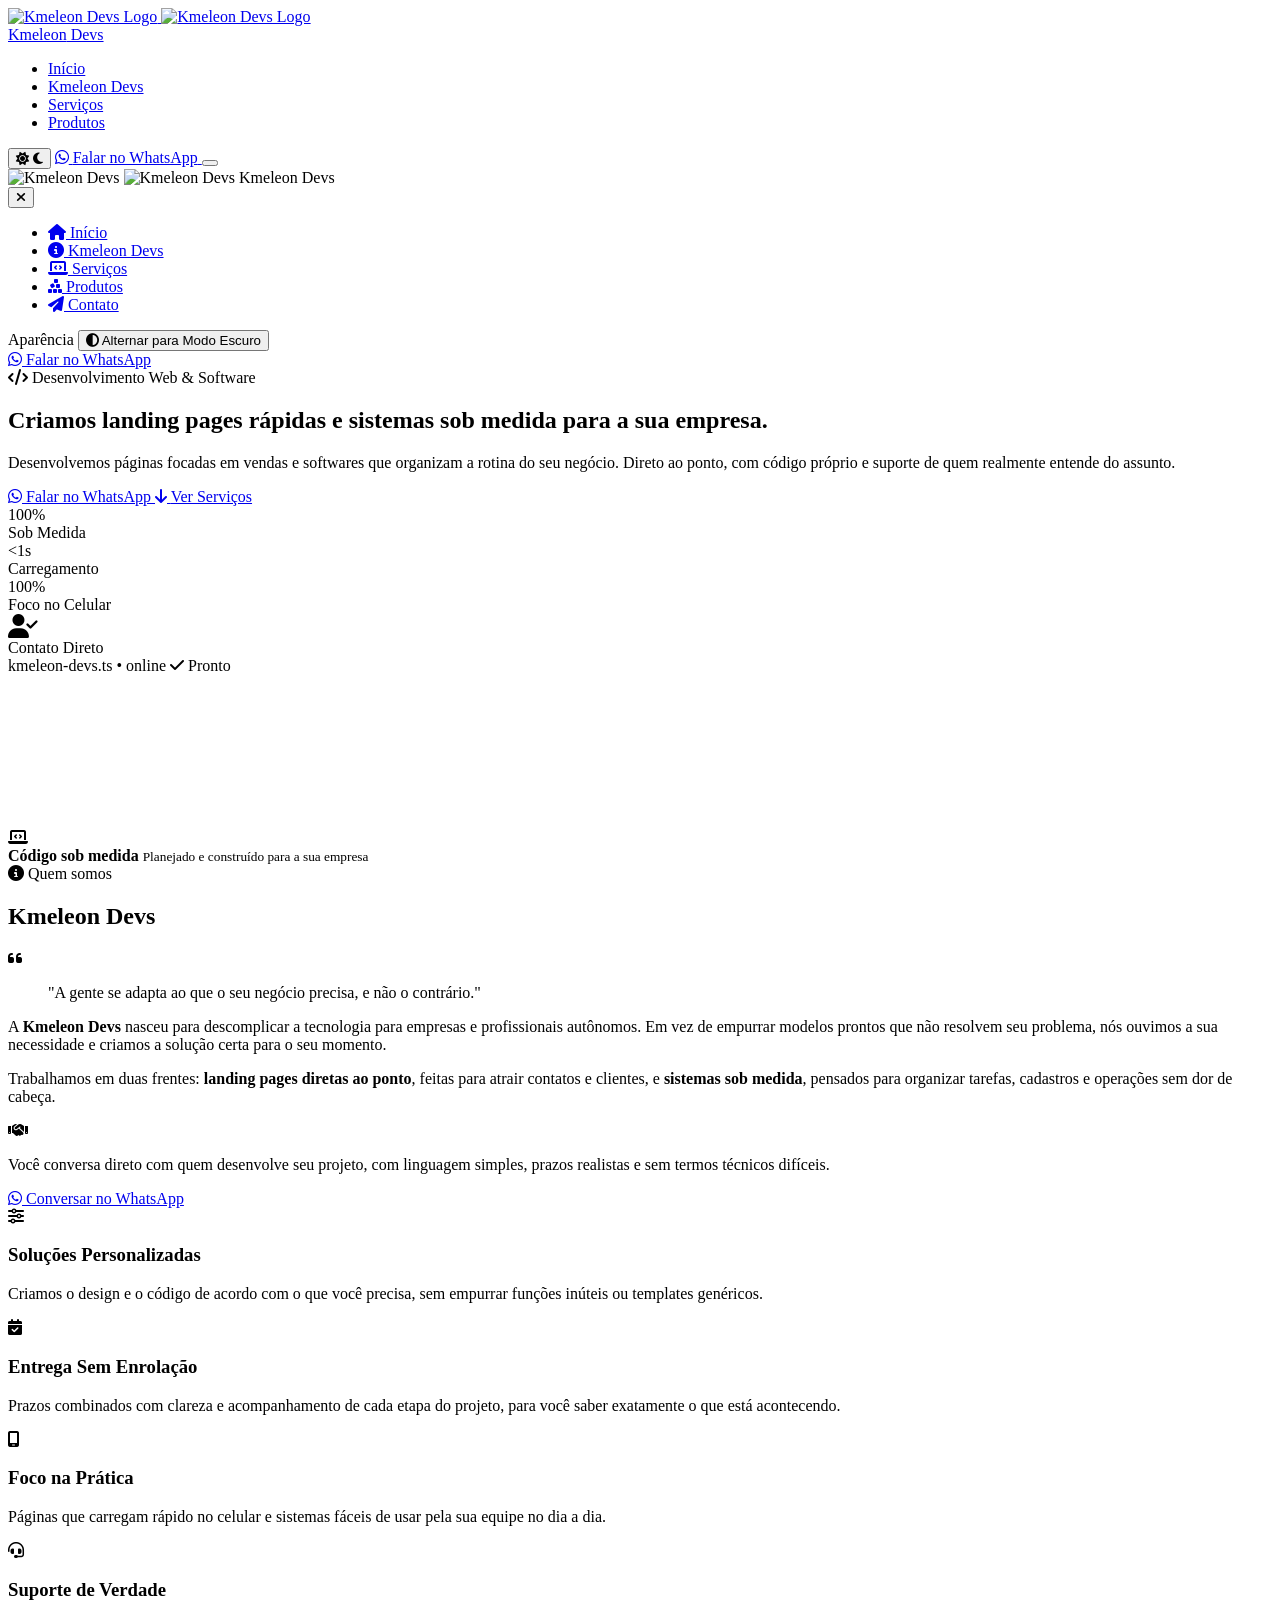
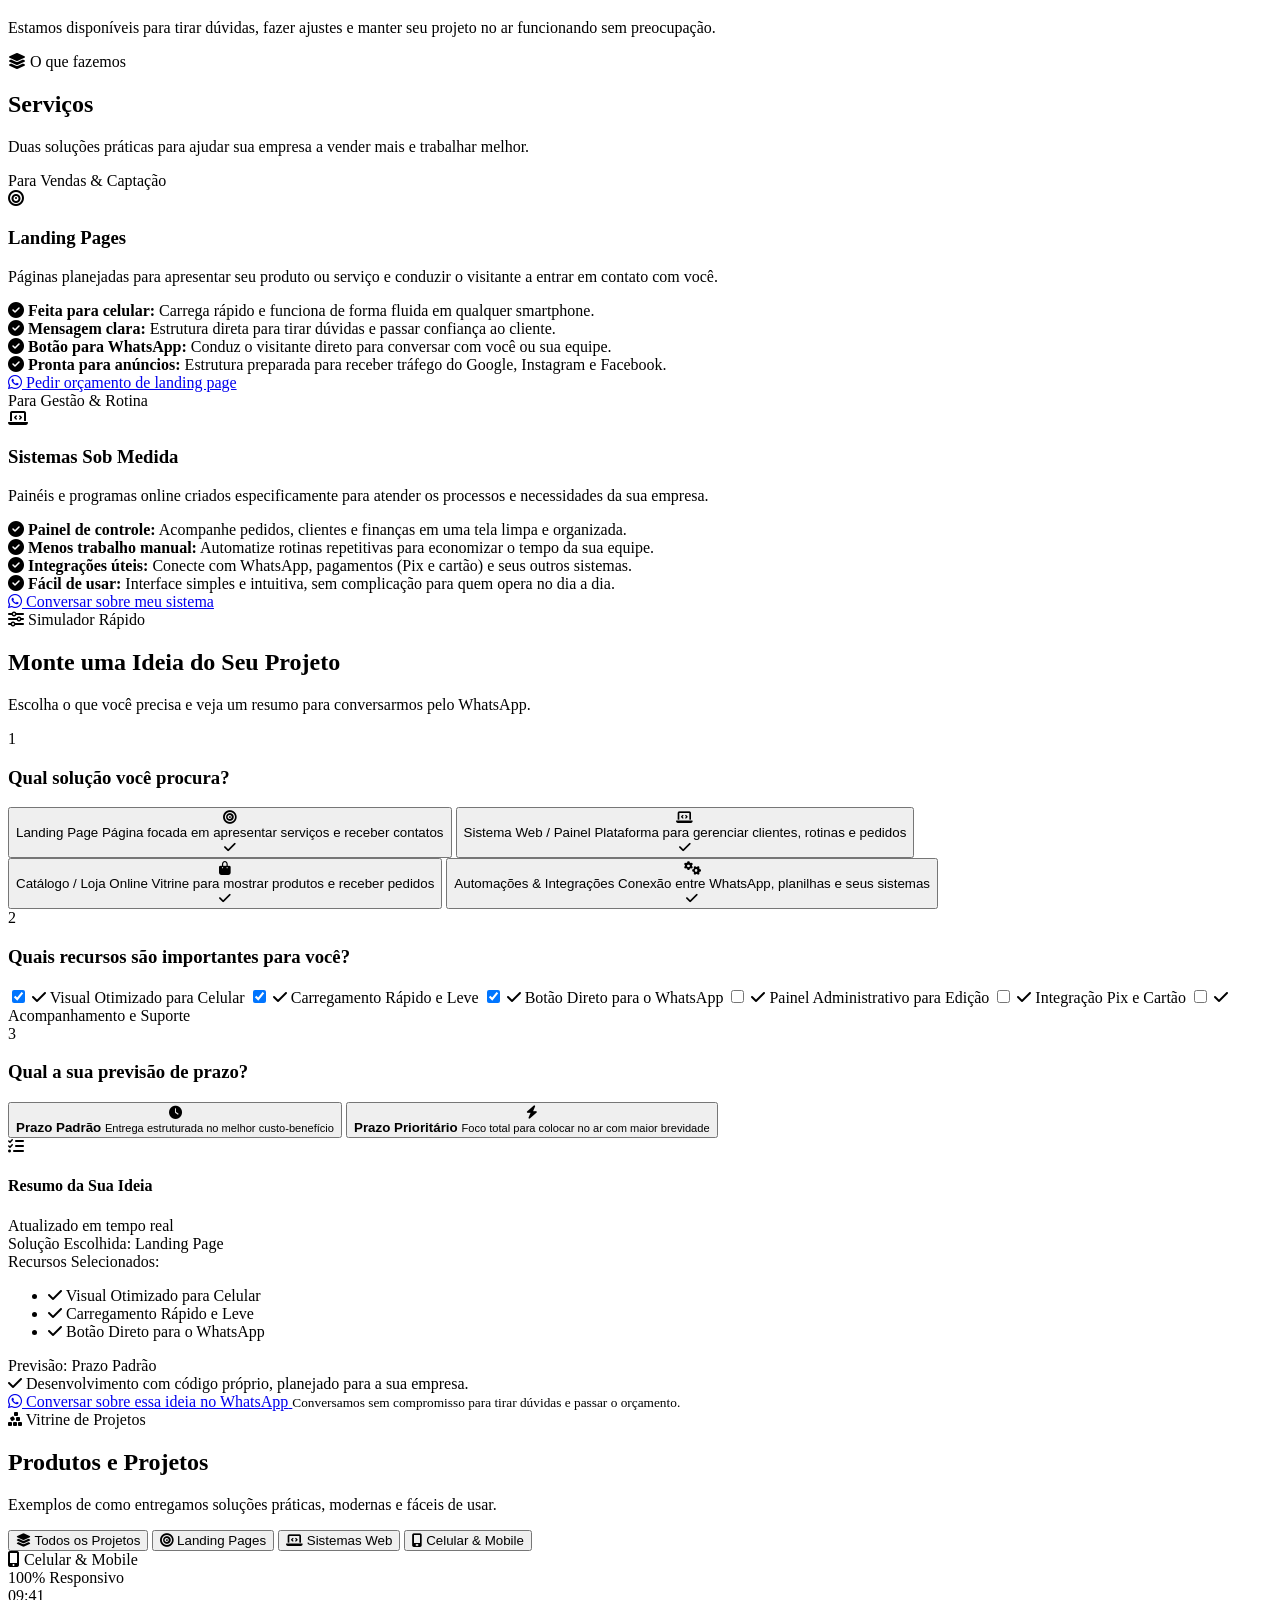
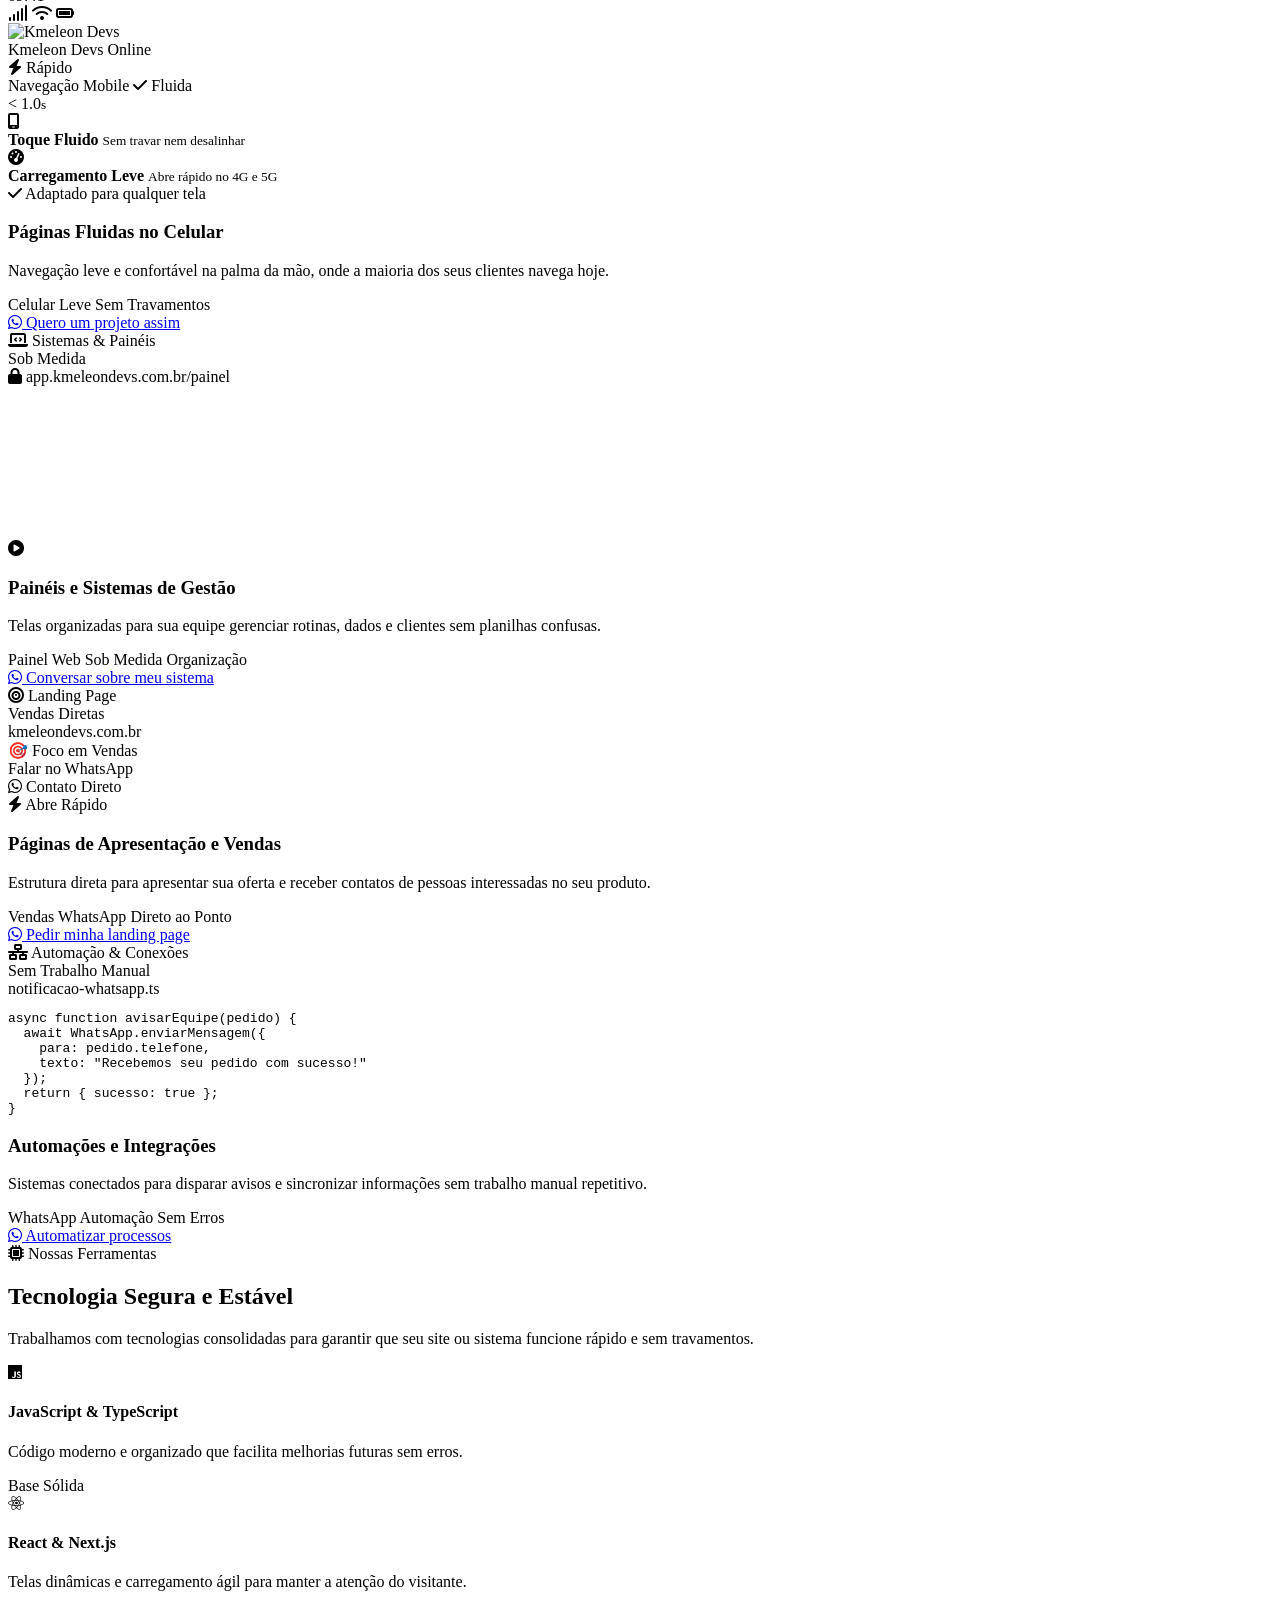
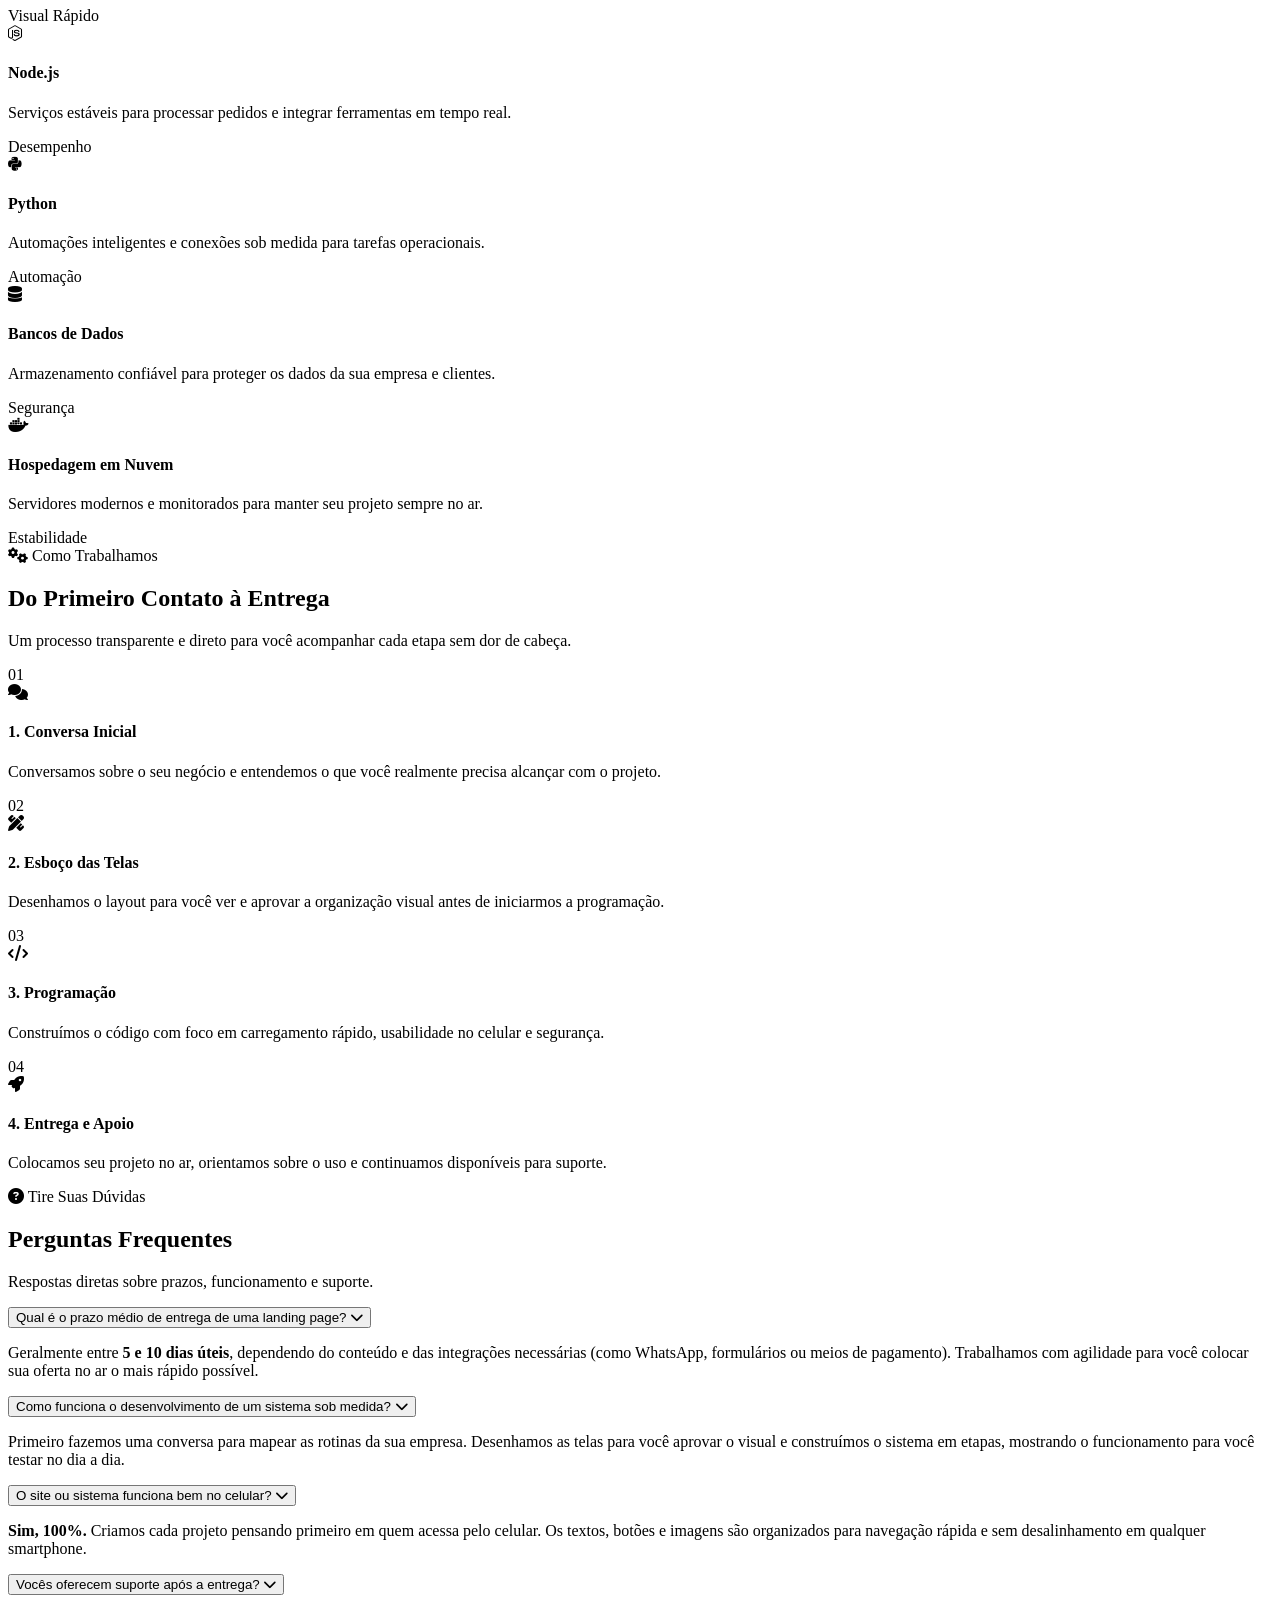
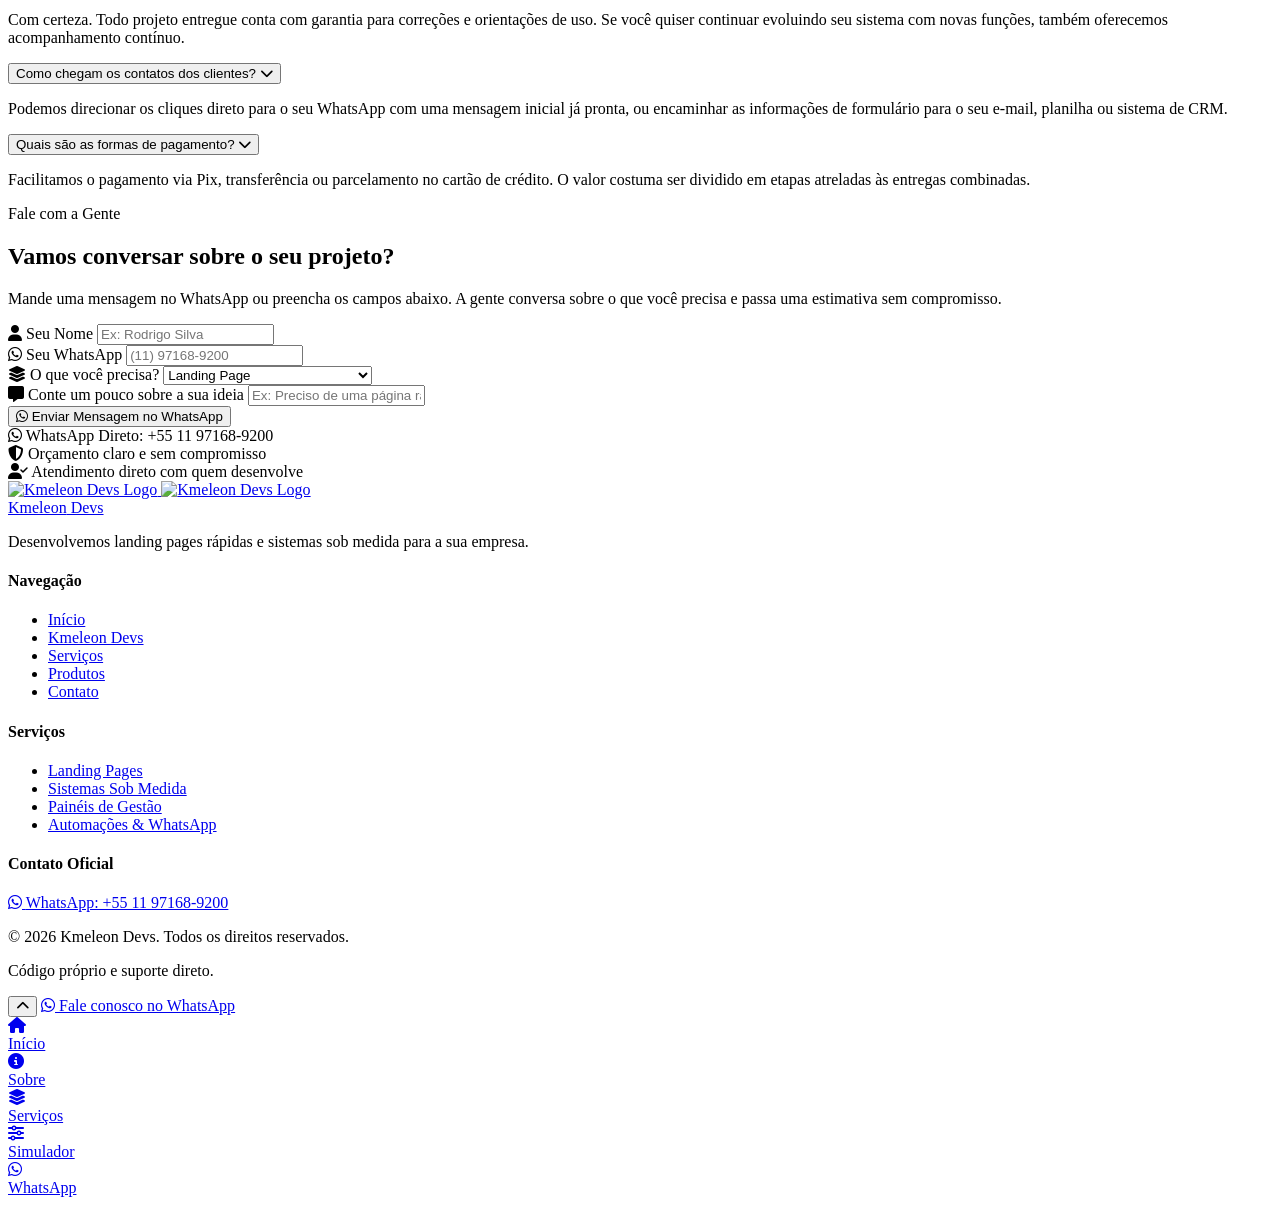
==== commit 034fcc83: "feat(mobile): otimizacao de ergonomia mobile com dock flutuante, scroll-snap e padroes apple hig (AG" ====
--- a/js/index.html
+++ b/js/index.html
@@ -2,7 +2,7 @@
 <html lang="pt-BR" data-theme="light">
 <head>
   <meta charset="UTF-8">
-  <meta name="viewport" content="width=device-width, initial-scale=1.0">
+  <meta name="viewport" content="width=device-width, initial-scale=1.0, viewport-fit=cover">
   
   <!-- SEO Meta Tags -->
   <title>Kmeleon Devs | Landing Pages e Sistemas Sob Medida</title>
@@ -28,8 +28,14 @@
   <!-- Main Stylesheet -->
   <link rel="stylesheet" href="css/style.css">
 
-  <!-- Favicon -->
-  <link rel="icon" type="image/png" href="imagens/kmeleon-favicon.png">
+  <!-- Favicon & Search Engine Icons -->
+  <link rel="icon" type="image/x-icon" href="favicon.ico">
+  <link rel="shortcut icon" href="favicon.ico">
+  <link rel="icon" type="image/png" sizes="48x48" href="imagens/favicon-48x48.png">
+  <link rel="icon" type="image/png" sizes="96x96" href="imagens/favicon-96x96.png">
+  <link rel="icon" type="image/png" sizes="192x192" href="imagens/favicon-192x192.png">
+  <link rel="apple-touch-icon" sizes="180x180" href="imagens/apple-touch-icon.png">
+  <link rel="manifest" href="site.webmanifest">
 </head>
 <body>
 
@@ -1347,6 +1353,40 @@
     </a>
   </div>
 
+  <!-- FLOATING MOBILE BOTTOM TAB BAR (Apple HIG / Thumb Zone Navigation) -->
+  <nav class="mobile-tab-bar" aria-label="Navegação Rápida Mobile">
+    <a href="#inicio" class="mobile-tab-item active" data-target="inicio">
+      <div class="mobile-tab-icon-wrap">
+        <i class="fa-solid fa-house" aria-hidden="true"></i>
+      </div>
+      <span>Início</span>
+    </a>
+    <a href="#sobre" class="mobile-tab-item" data-target="sobre">
+      <div class="mobile-tab-icon-wrap">
+        <i class="fa-solid fa-circle-info" aria-hidden="true"></i>
+      </div>
+      <span>Sobre</span>
+    </a>
+    <a href="#servicos" class="mobile-tab-item" data-target="servicos">
+      <div class="mobile-tab-icon-wrap">
+        <i class="fa-solid fa-layer-group" aria-hidden="true"></i>
+      </div>
+      <span>Serviços</span>
+    </a>
+    <a href="#simulador" class="mobile-tab-item" data-target="simulador">
+      <div class="mobile-tab-icon-wrap">
+        <i class="fa-solid fa-sliders" aria-hidden="true"></i>
+      </div>
+      <span>Simulador</span>
+    </a>
+    <a href="https://wa.me/5511971689200?text=Ol%C3%A1!%20Gostaria%20de%20conversar%20sobre%20um%20projeto%20com%20a%20Kmeleon%20Devs." target="_blank" rel="noopener noreferrer" class="mobile-tab-item tab-whatsapp" aria-label="WhatsApp Oficial">
+      <div class="mobile-tab-icon-wrap">
+        <i class="fa-brands fa-whatsapp" aria-hidden="true"></i>
+      </div>
+      <span>WhatsApp</span>
+    </a>
+  </nav>
+
   <!-- Custom Scripts -->
   <script src="js/script.js"></script>
 </body>
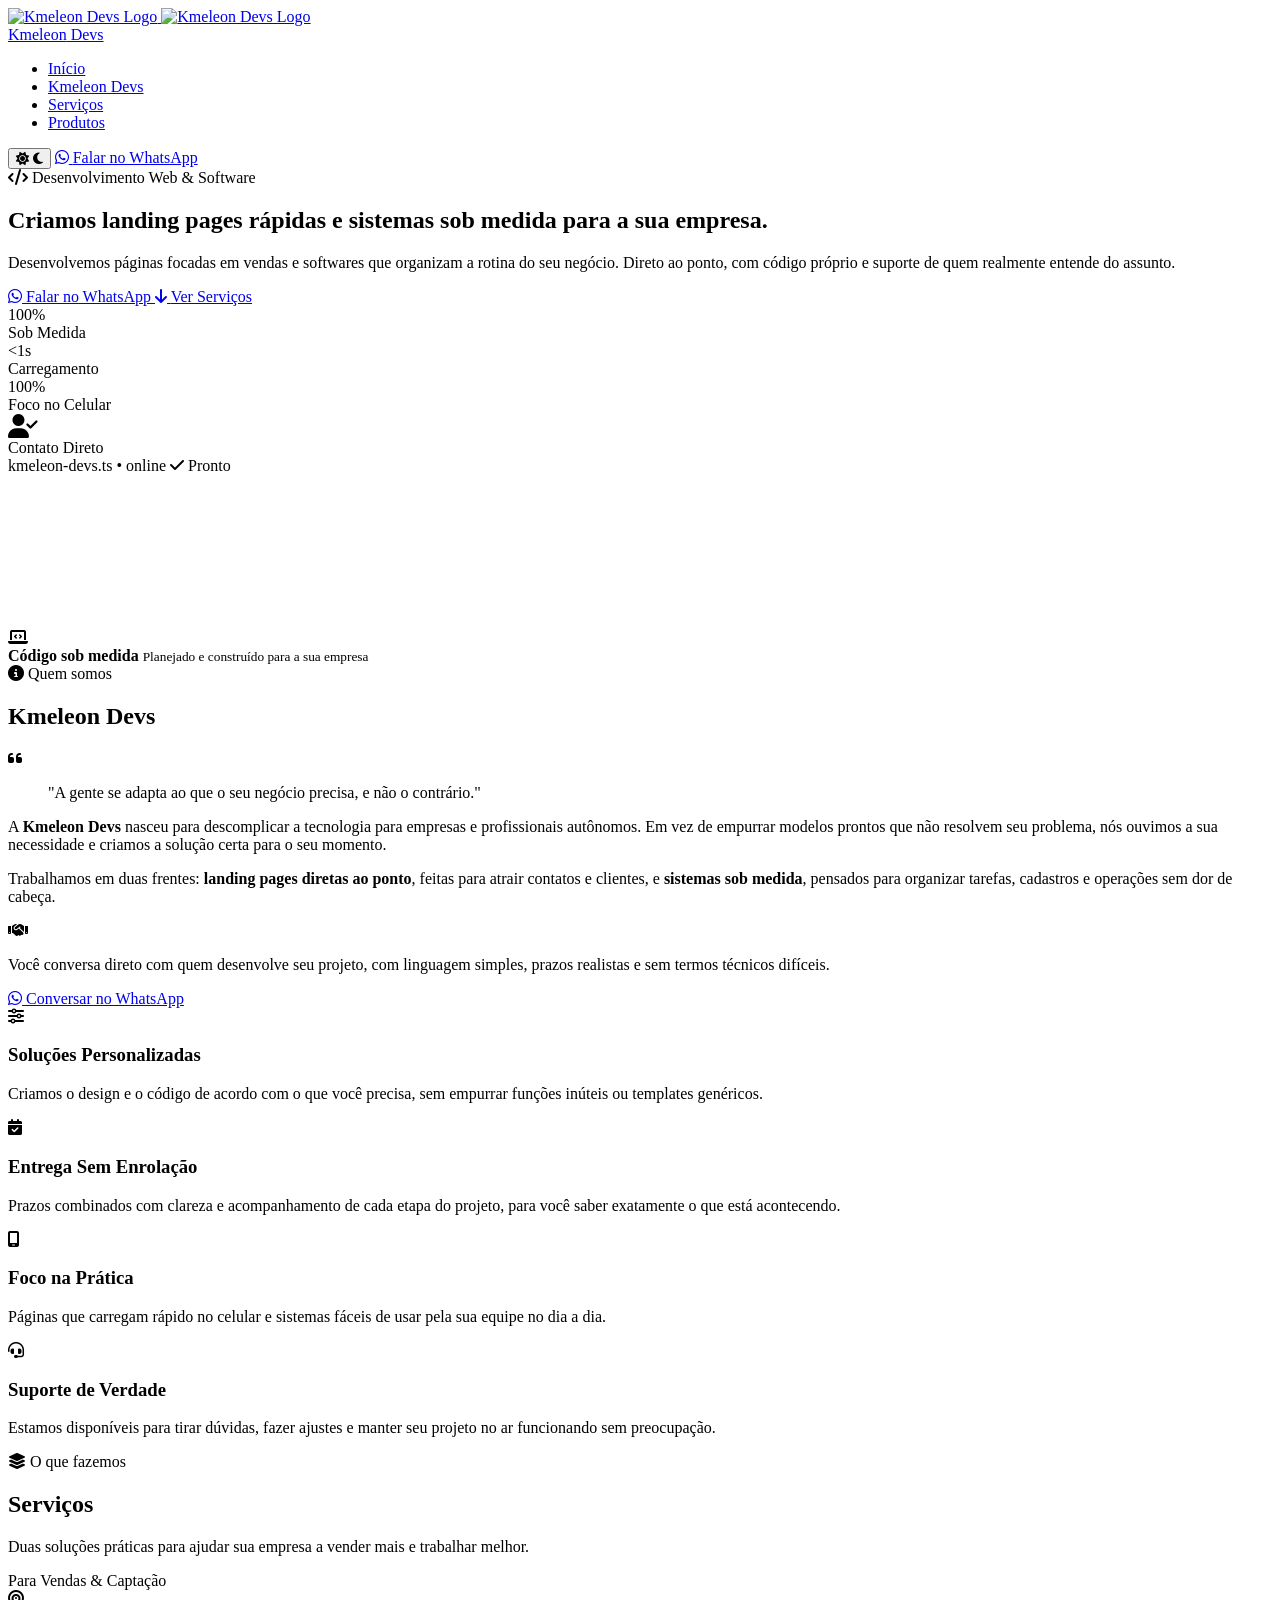
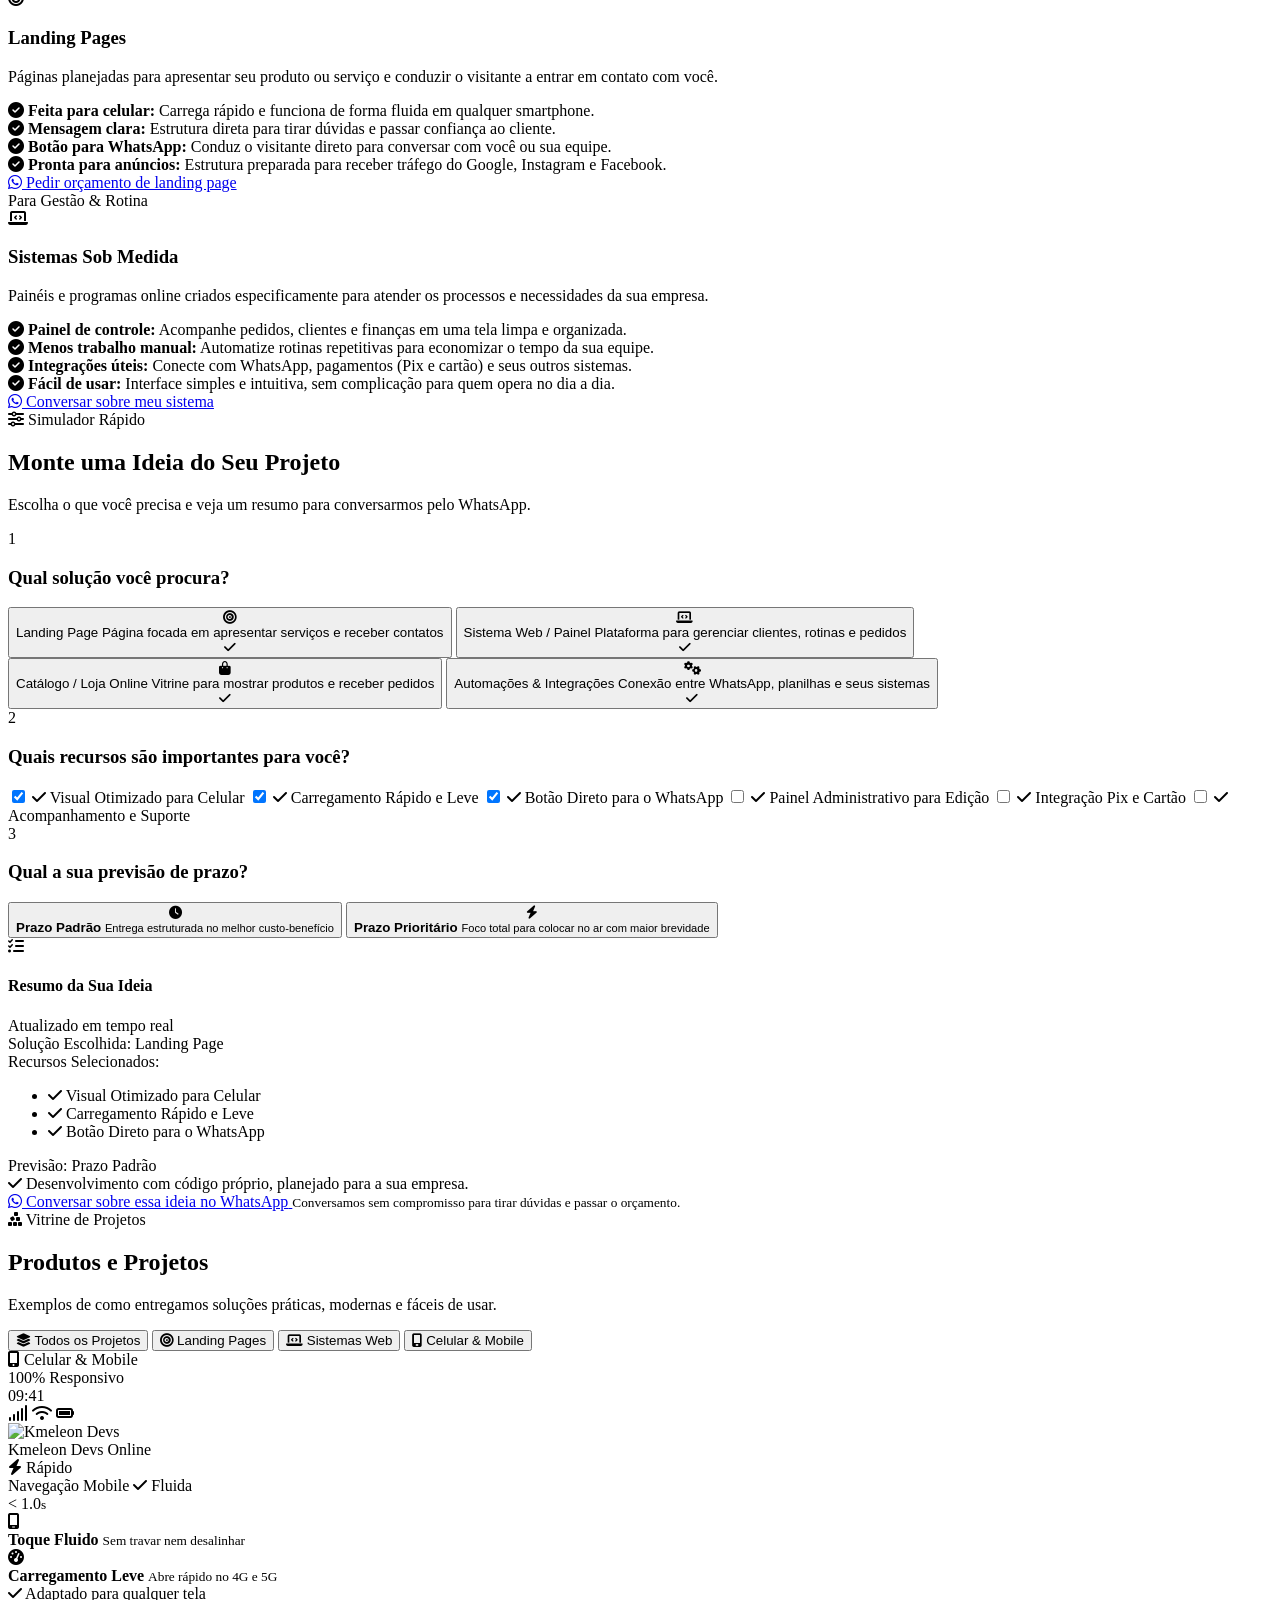
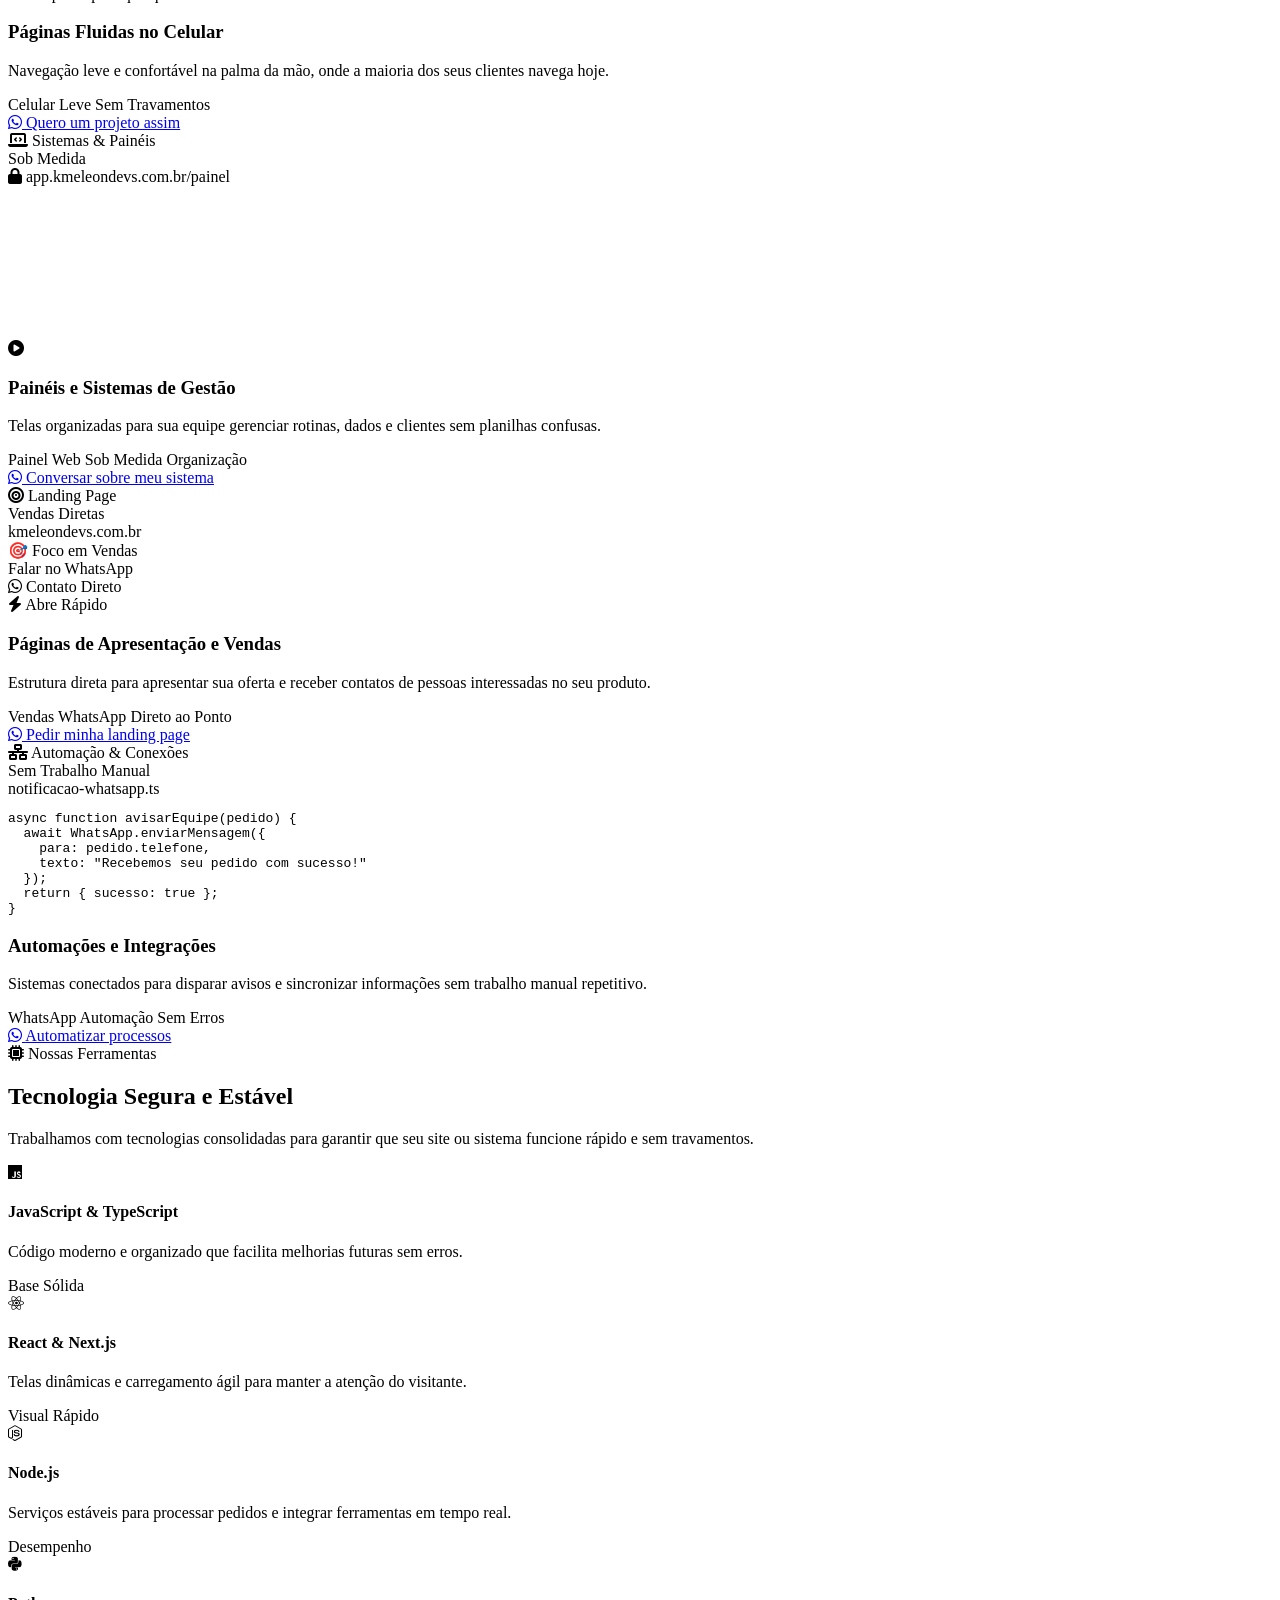
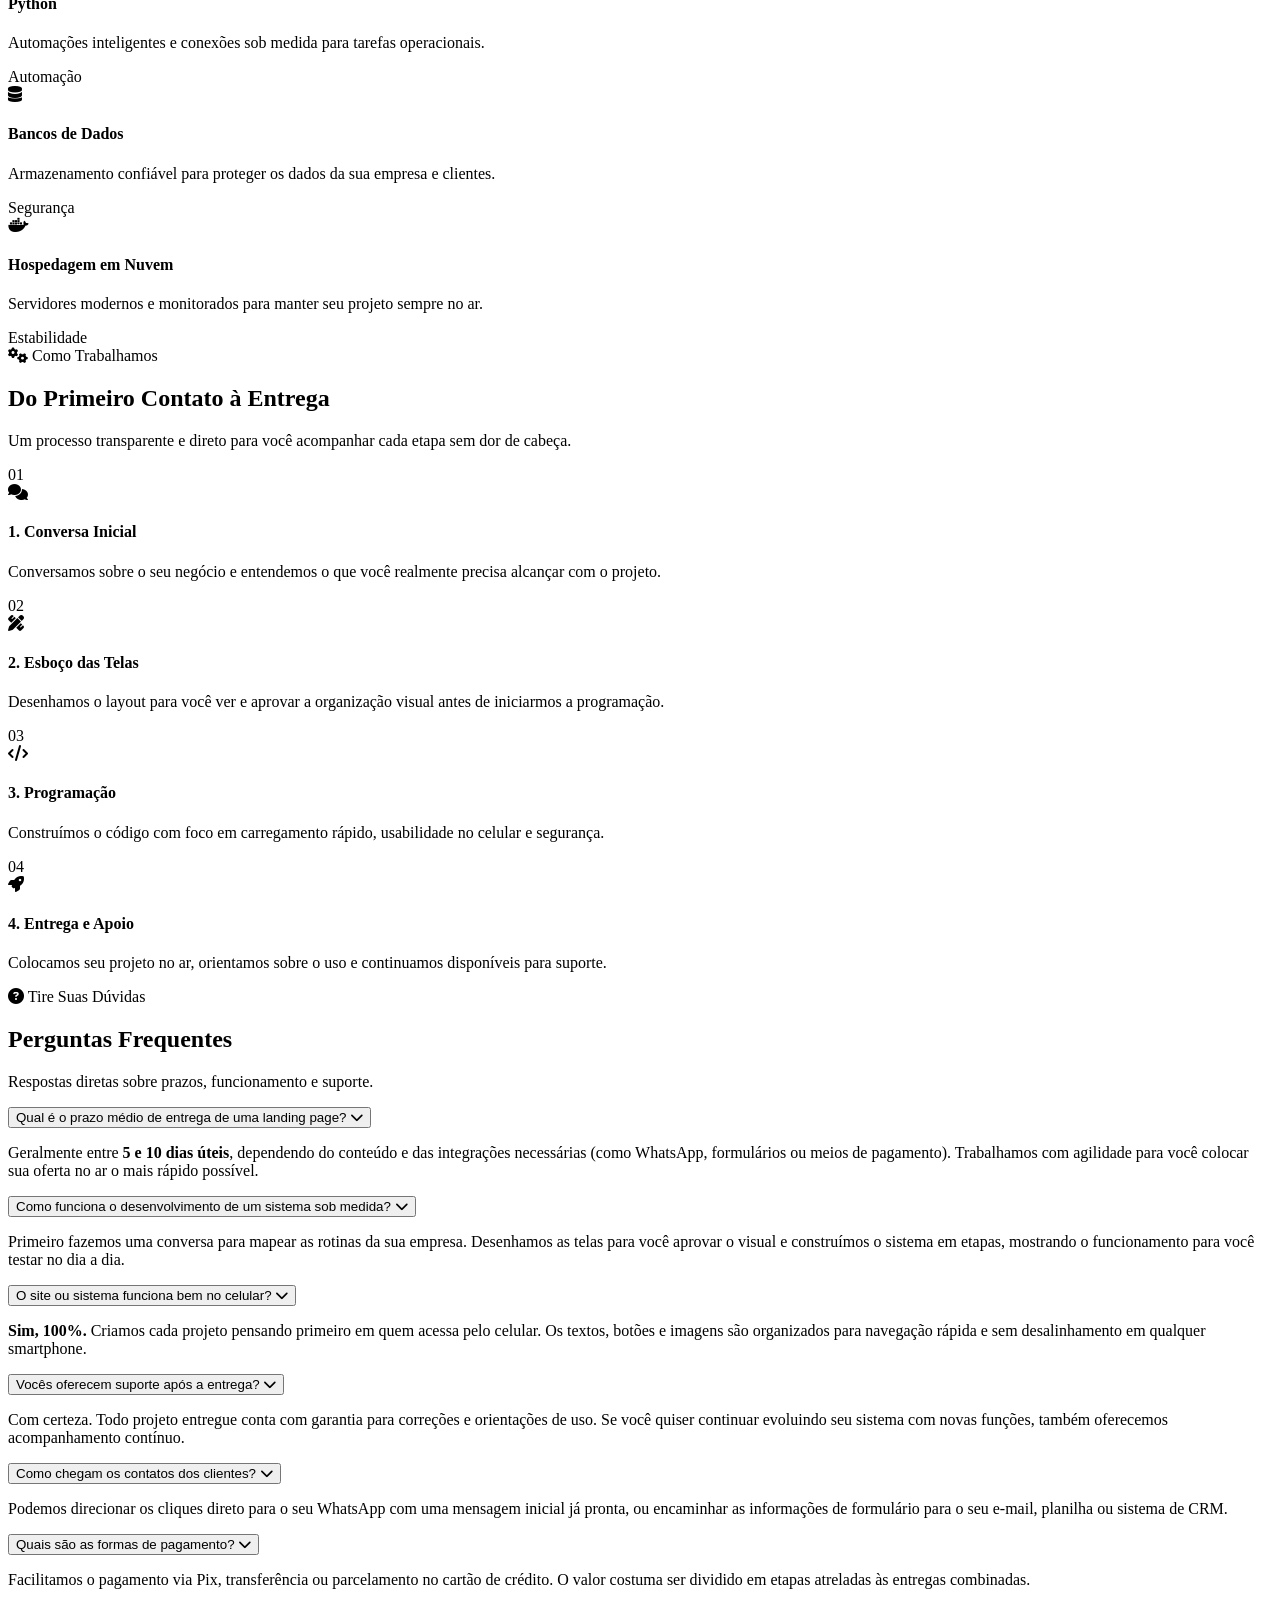
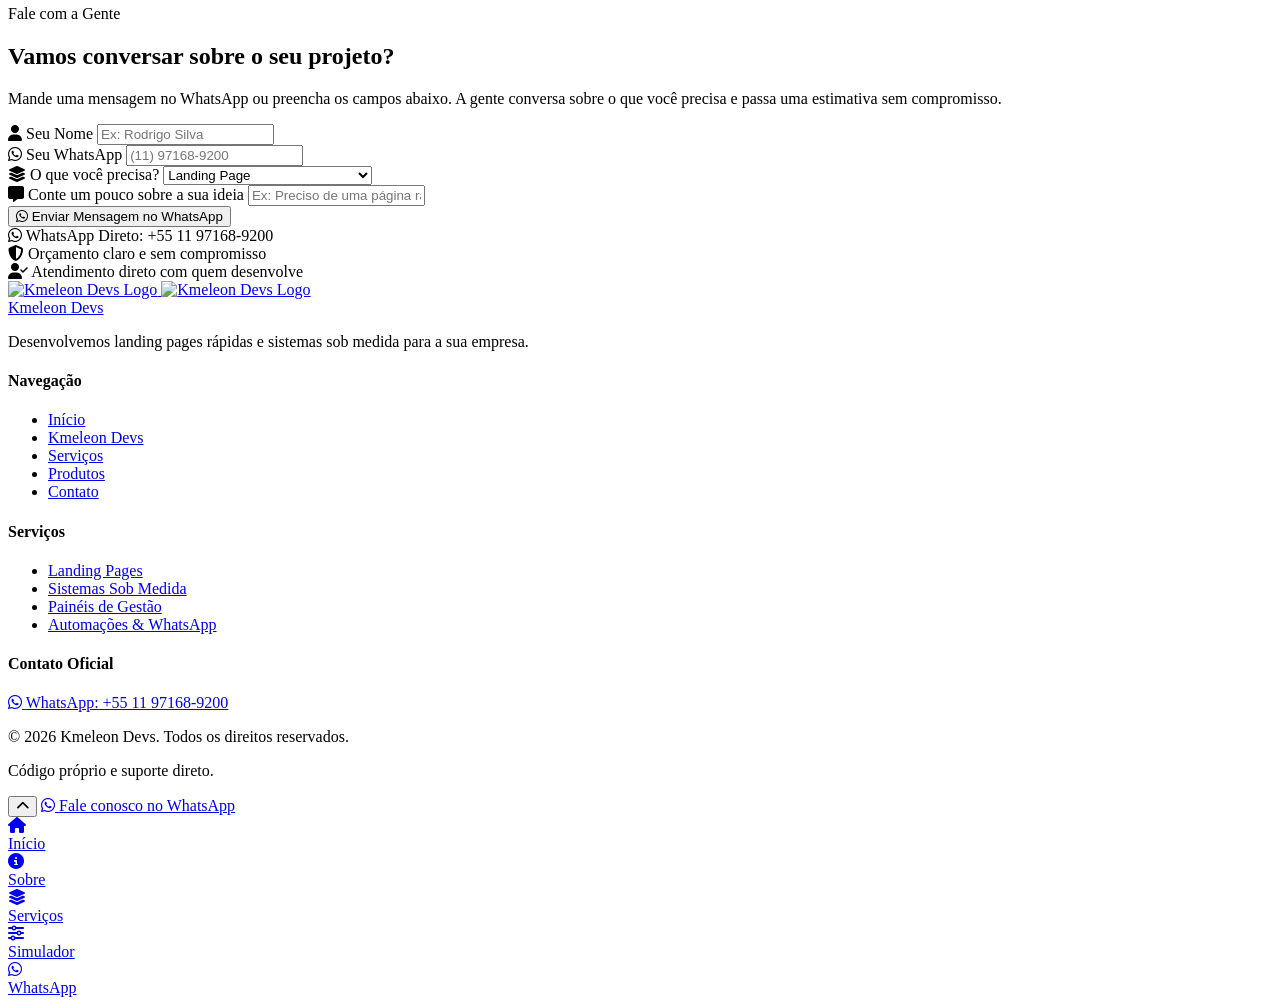
==== commit c8f9df30: "fix(ui): remove menu lateral drawer da direita em favor do dock mobile tab bar" ====
--- a/js/index.html
+++ b/js/index.html
@@ -90,84 +90,10 @@
           <span>Falar no WhatsApp</span>
         </a>
 
-        <!-- Hamburger Menu Button -->
-        <button id="sidebar-open-btn" class="hamburger-btn" aria-label="Abrir menu de navegação" aria-expanded="false" aria-controls="sidebar-nav">
-          <span class="hamburger-line"></span>
-          <span class="hamburger-line"></span>
-          <span class="hamburger-line"></span>
-        </button>
       </div>
 
     </div>
   </header>
-
-  <!-- SIDEBAR (DRAWER) -->
-  <aside id="sidebar-nav" class="sidebar-drawer" aria-hidden="true">
-    <div class="sidebar-header">
-      <div class="sidebar-logo">
-        <img src="imagens/kmeleon-icon-light.png" alt="Kmeleon Devs" class="logo-img logo-light">
-        <img src="imagens/kmeleon-icon-dark.png" alt="Kmeleon Devs" class="logo-img logo-dark">
-        <span class="brand-name">Kmeleon<span class="brand-highlight"> Devs</span></span>
-      </div>
-      <button id="sidebar-close-btn" class="sidebar-close-btn" aria-label="Fechar menu">
-        <i class="fa-solid fa-xmark" aria-hidden="true"></i>
-      </button>
-    </div>
-
-    <div class="sidebar-body">
-      <nav class="sidebar-nav-links" aria-label="Navegação Lateral">
-        <ul>
-          <li>
-            <a href="#inicio" class="sidebar-link active">
-              <i class="fa-solid fa-house" aria-hidden="true"></i>
-              <span>Início</span>
-            </a>
-          </li>
-          <li>
-            <a href="#sobre" class="sidebar-link">
-              <i class="fa-solid fa-circle-info" aria-hidden="true"></i>
-              <span>Kmeleon Devs</span>
-            </a>
-          </li>
-          <li>
-            <a href="#servicos" class="sidebar-link">
-              <i class="fa-solid fa-laptop-code" aria-hidden="true"></i>
-              <span>Serviços</span>
-            </a>
-          </li>
-          <li>
-            <a href="#produtos" class="sidebar-link">
-              <i class="fa-solid fa-cubes-stacked" aria-hidden="true"></i>
-              <span>Produtos</span>
-            </a>
-          </li>
-          <li>
-            <a href="#contato" class="sidebar-link">
-              <i class="fa-solid fa-paper-plane" aria-hidden="true"></i>
-              <span>Contato</span>
-            </a>
-          </li>
-        </ul>
-      </nav>
-
-      <div class="sidebar-theme-box">
-        <span class="sidebar-theme-title">Aparência</span>
-        <button id="sidebar-theme-toggle" class="sidebar-theme-btn" type="button">
-          <i class="fa-solid fa-circle-half-stroke" aria-hidden="true"></i>
-          <span id="sidebar-theme-text">Alternar para Modo Escuro</span>
-        </button>
-      </div>
-
-      <div class="sidebar-footer">
-        <a href="https://wa.me/5511971689200?text=Ol%C3%A1!%20Gostaria%20de%20um%20or%C3%A7amento%20com%20a%20Kmeleon%20Devs." target="_blank" rel="noopener noreferrer" class="btn btn-neon btn-block">
-          <i class="fa-brands fa-whatsapp" aria-hidden="true"></i>
-          <span>Falar no WhatsApp</span>
-        </a>
-      </div>
-    </div>
-  </aside>
-  <!-- Backdrop Overlay -->
-  <div id="sidebar-overlay" class="sidebar-overlay" aria-hidden="true"></div>
 
   <!-- MAIN CONTENT -->
   <main id="main-content">
